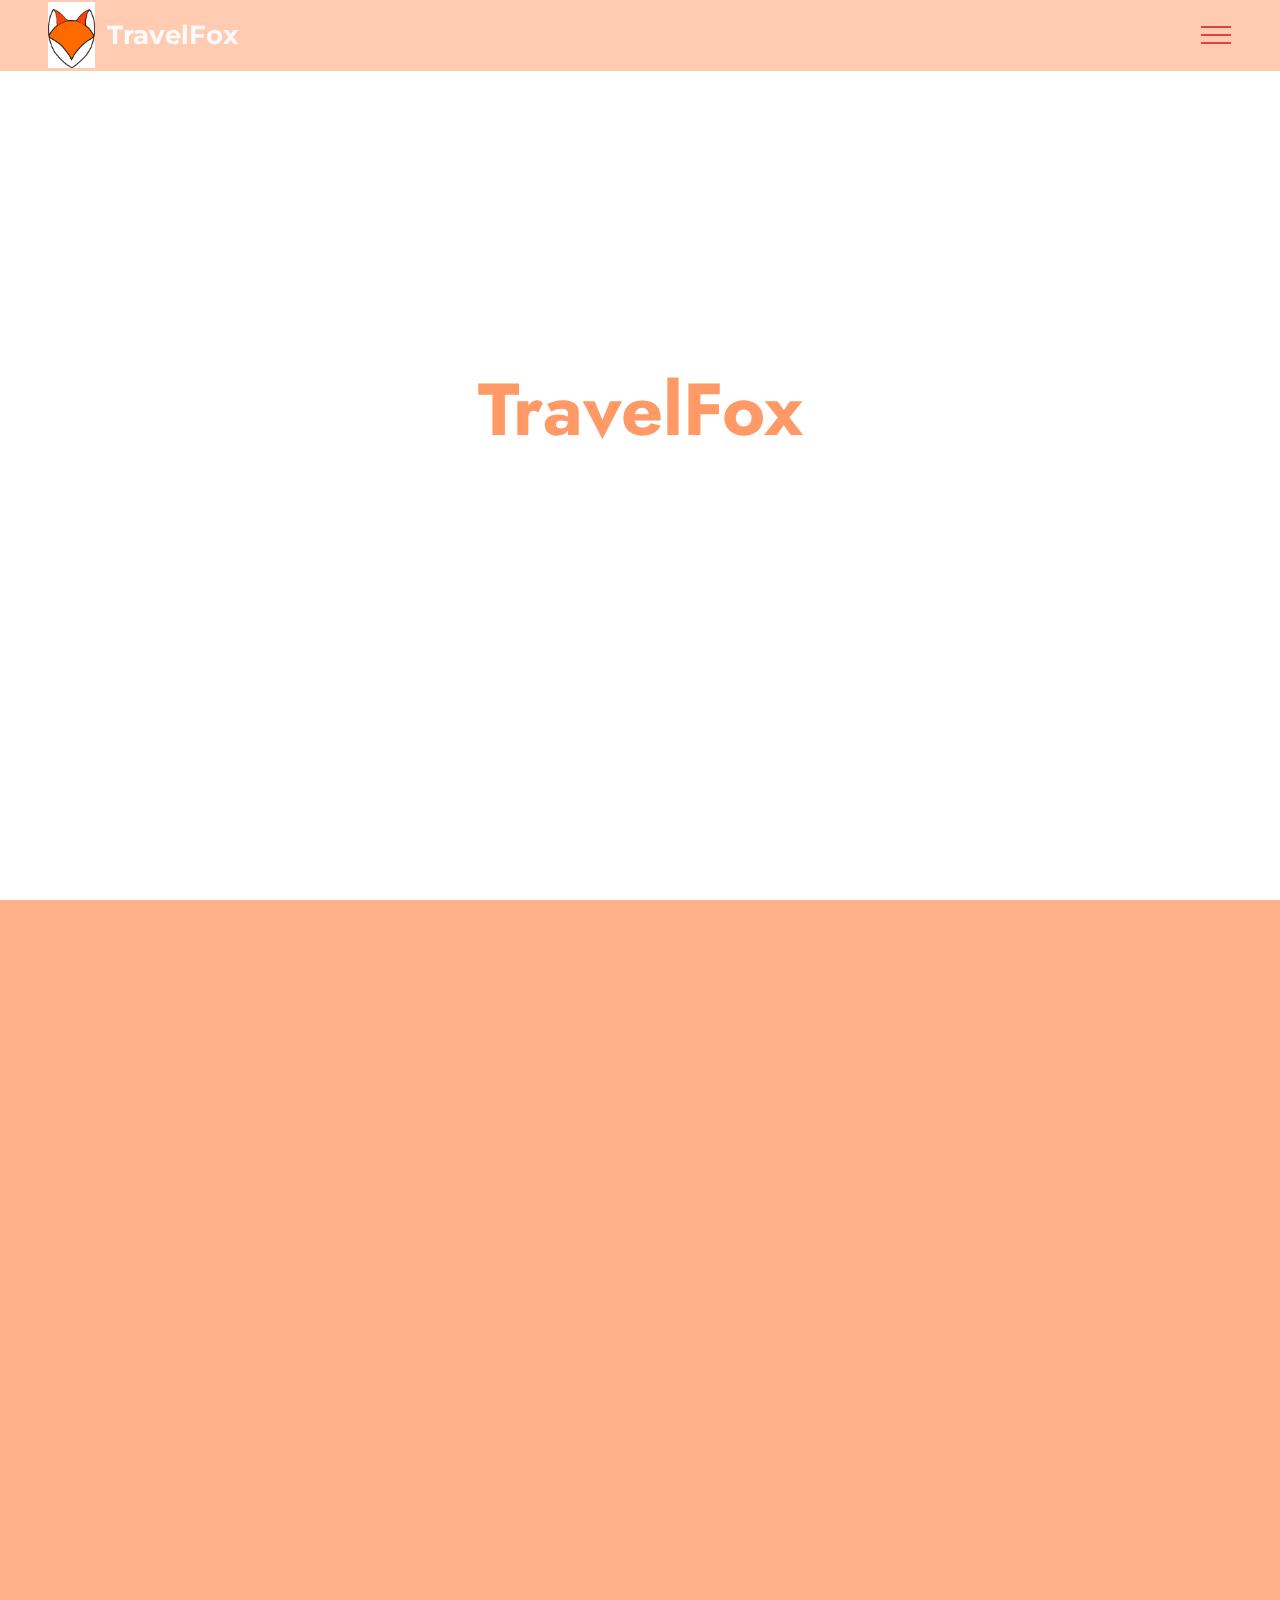
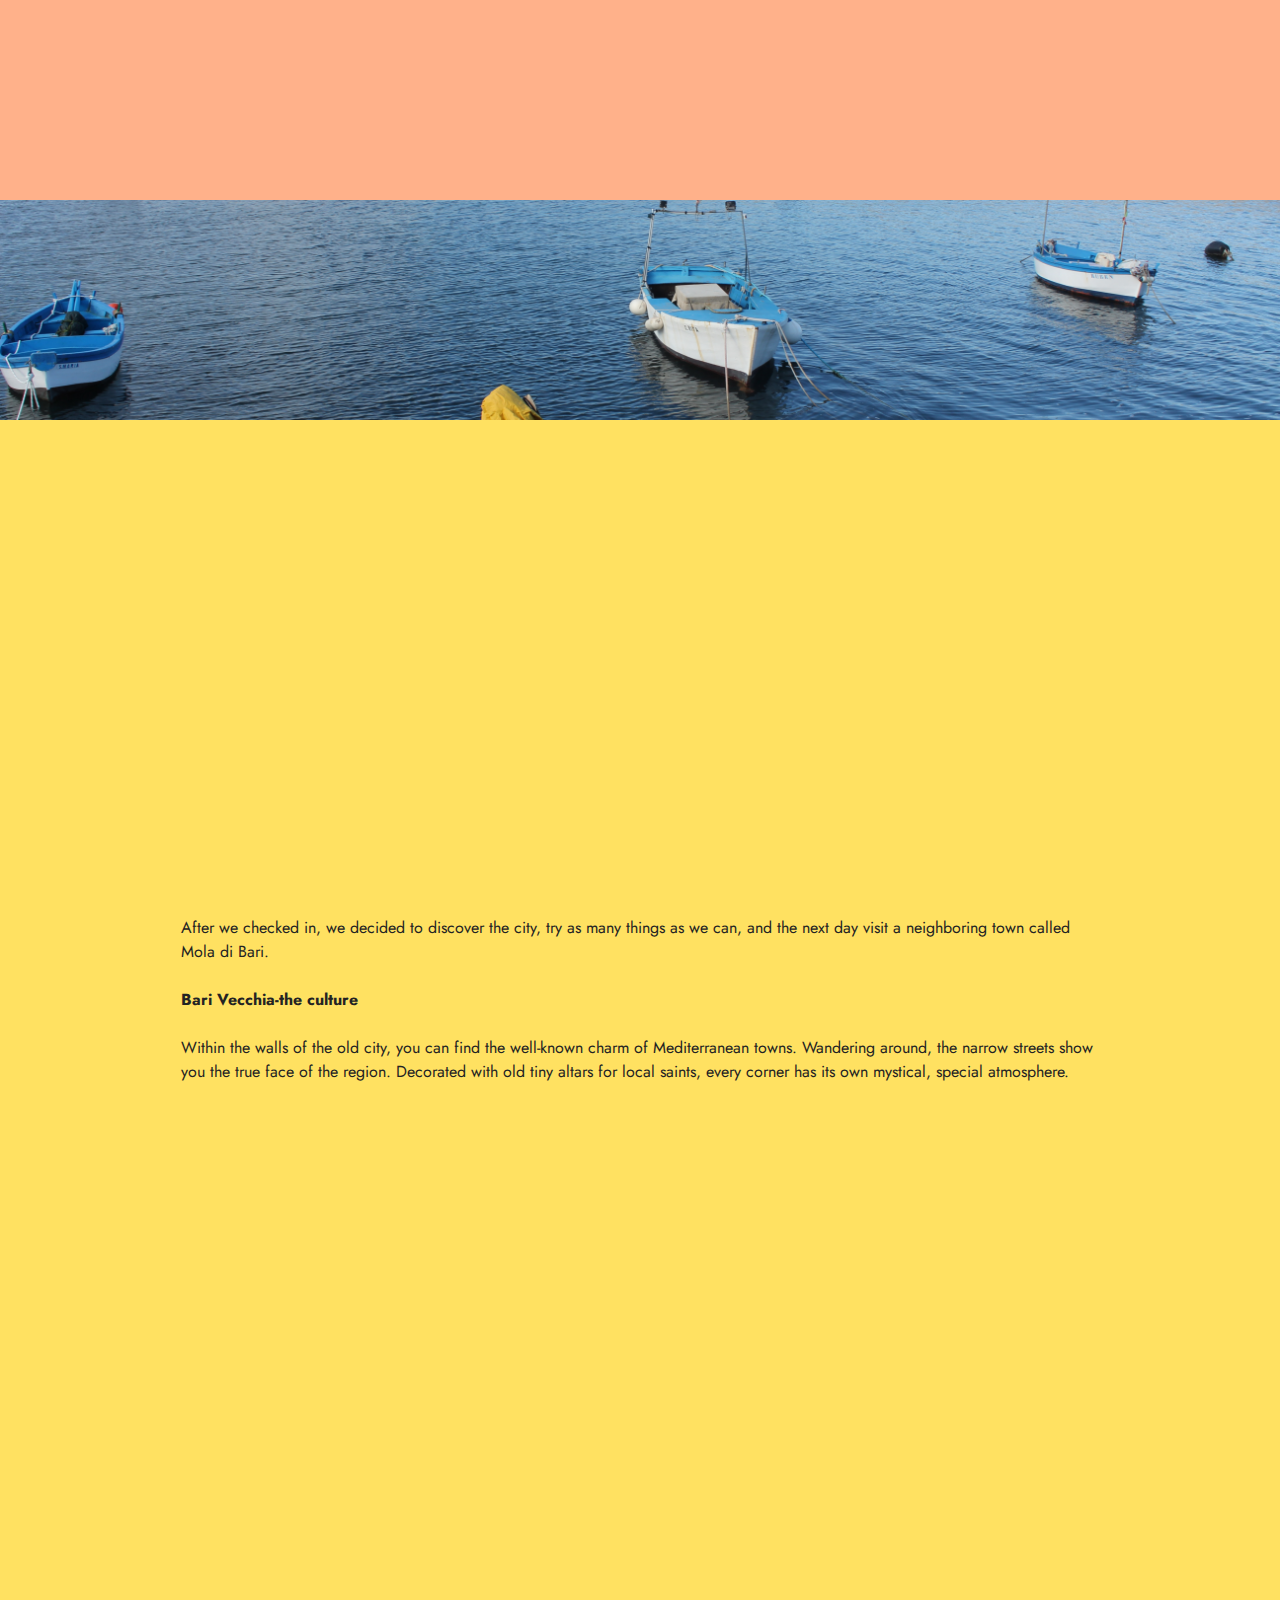
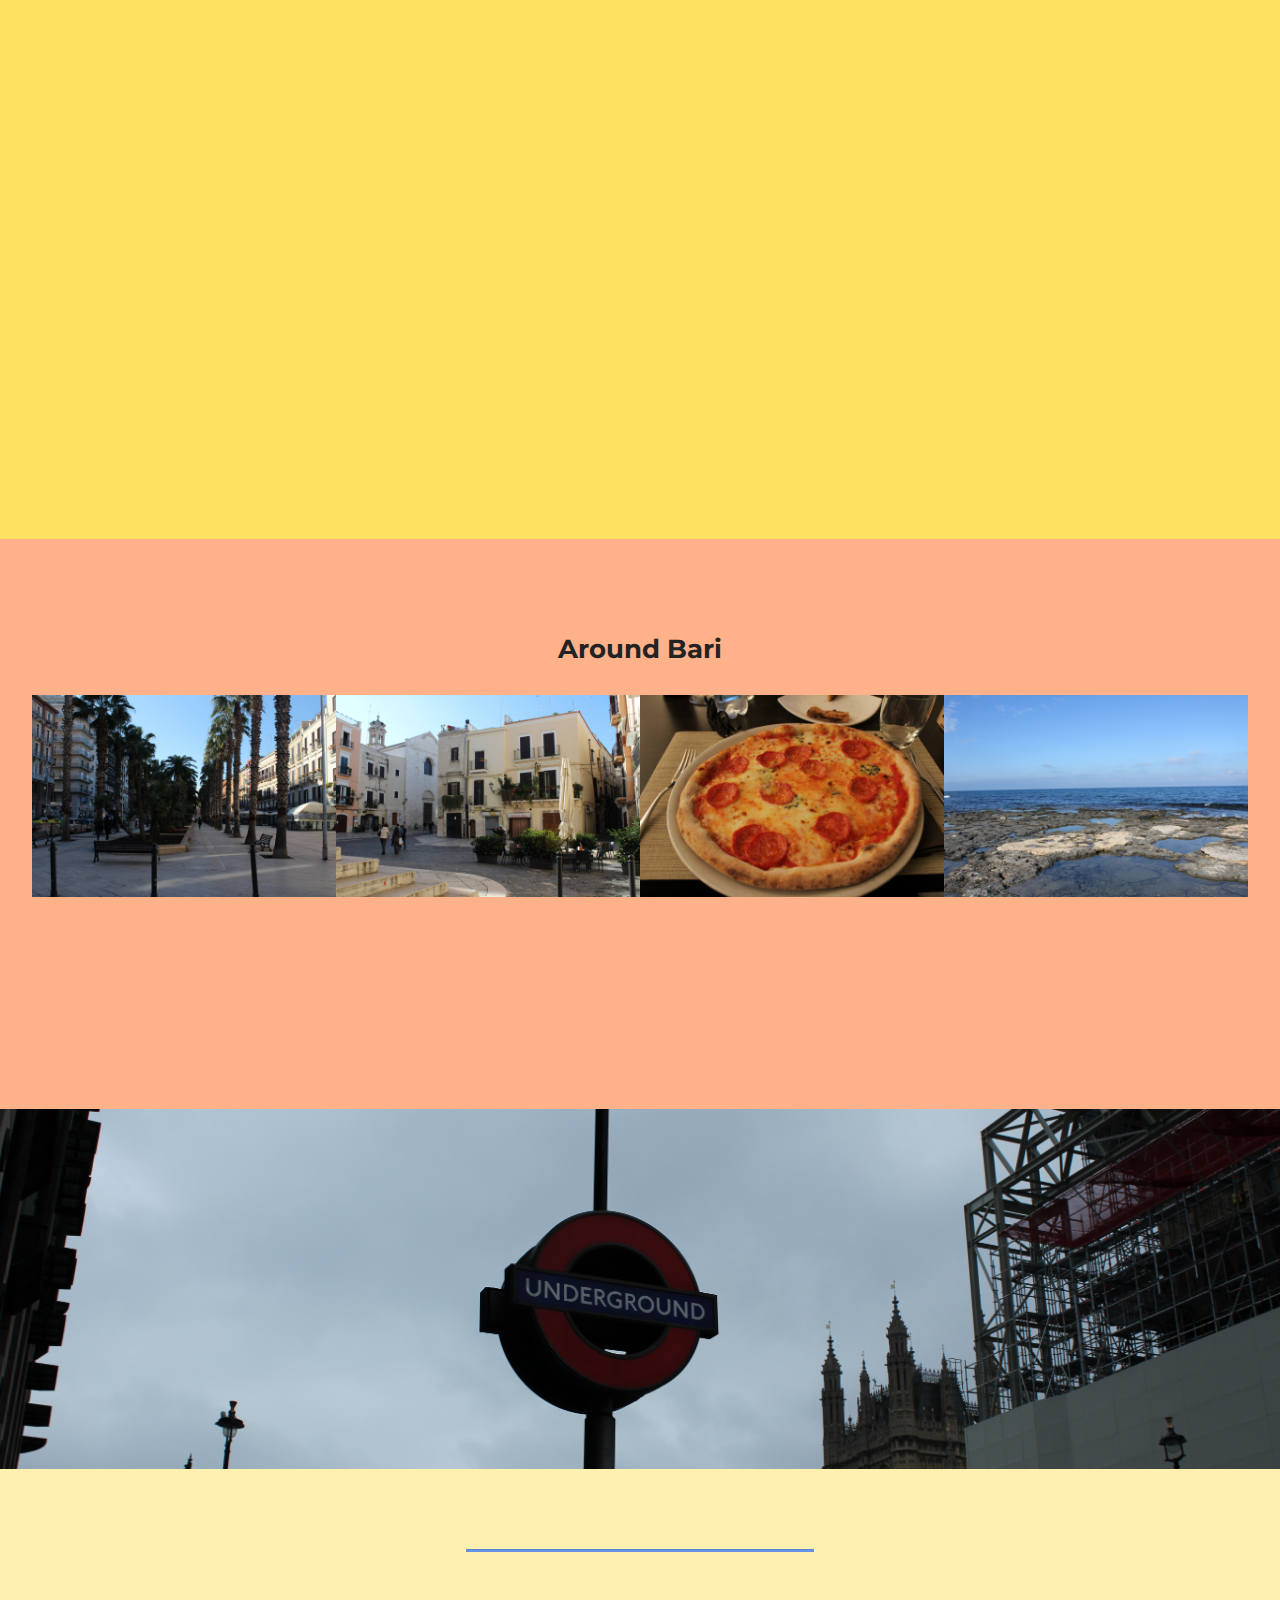
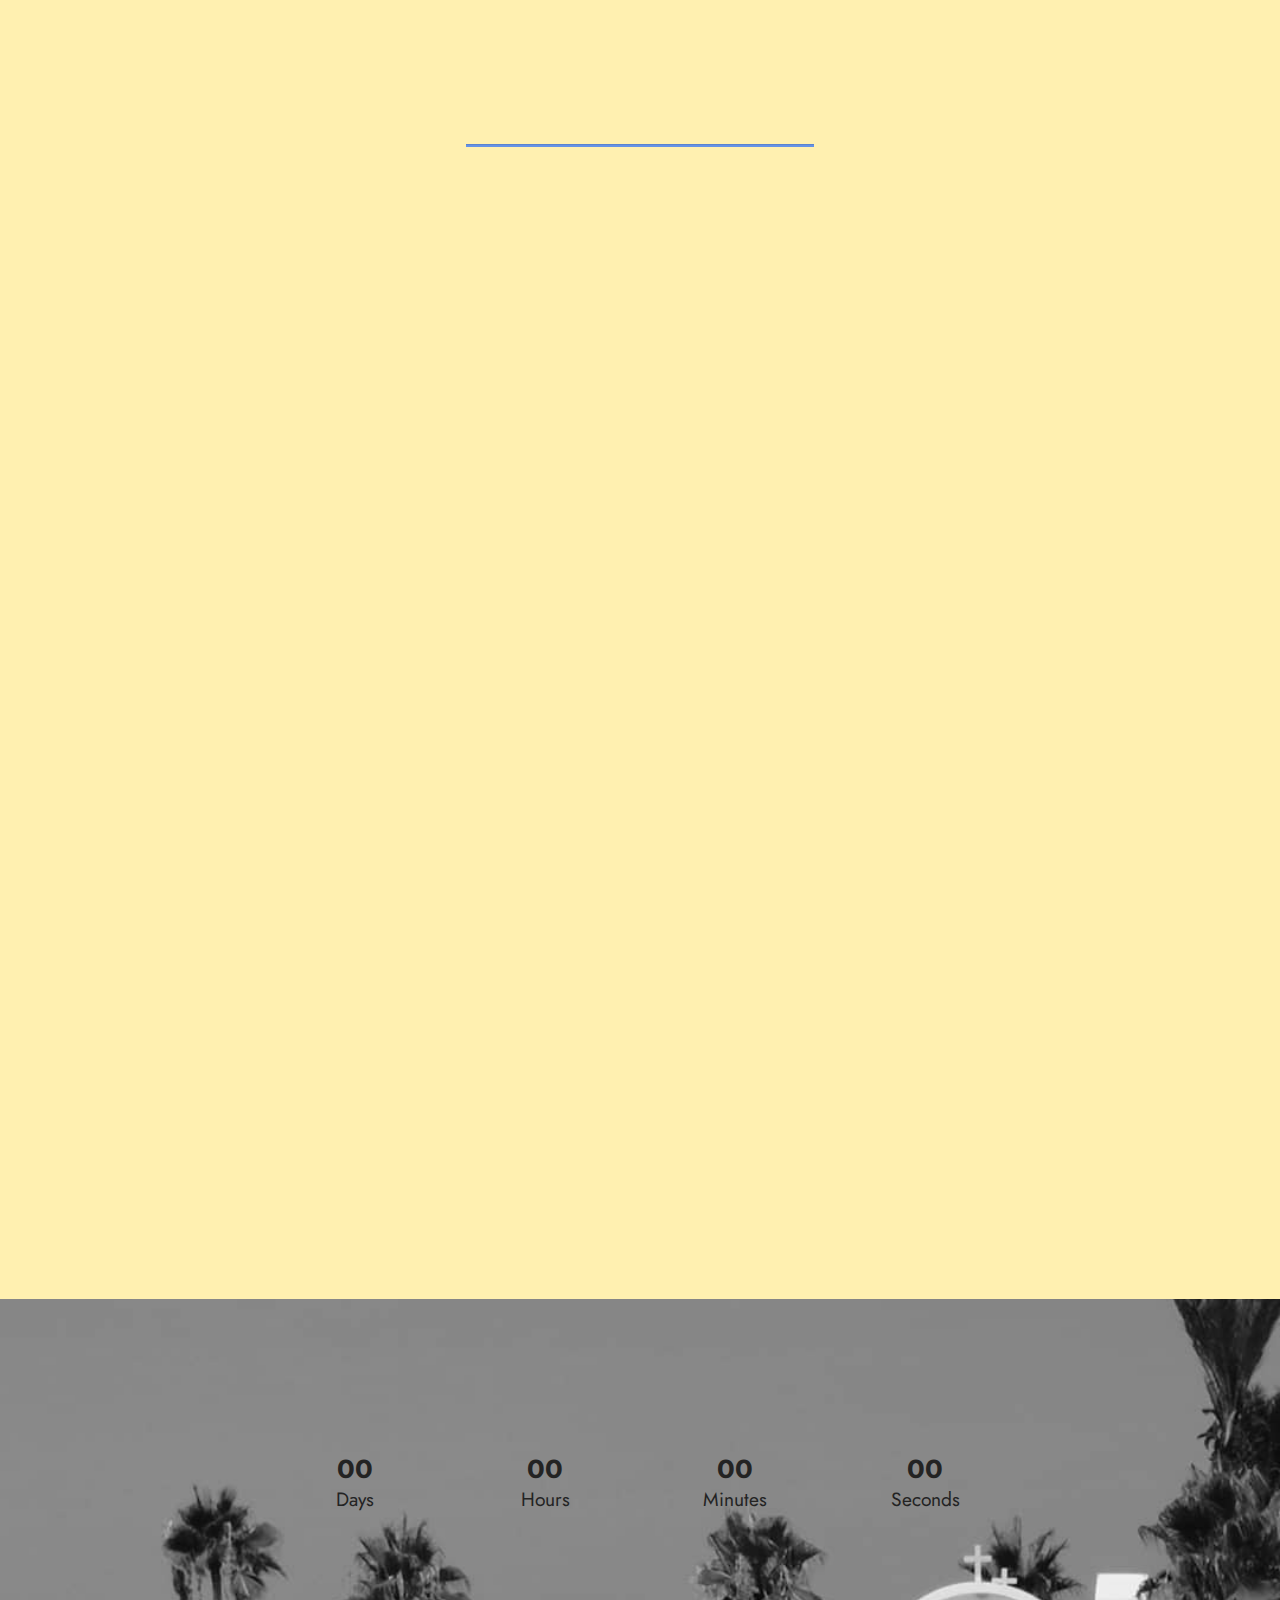
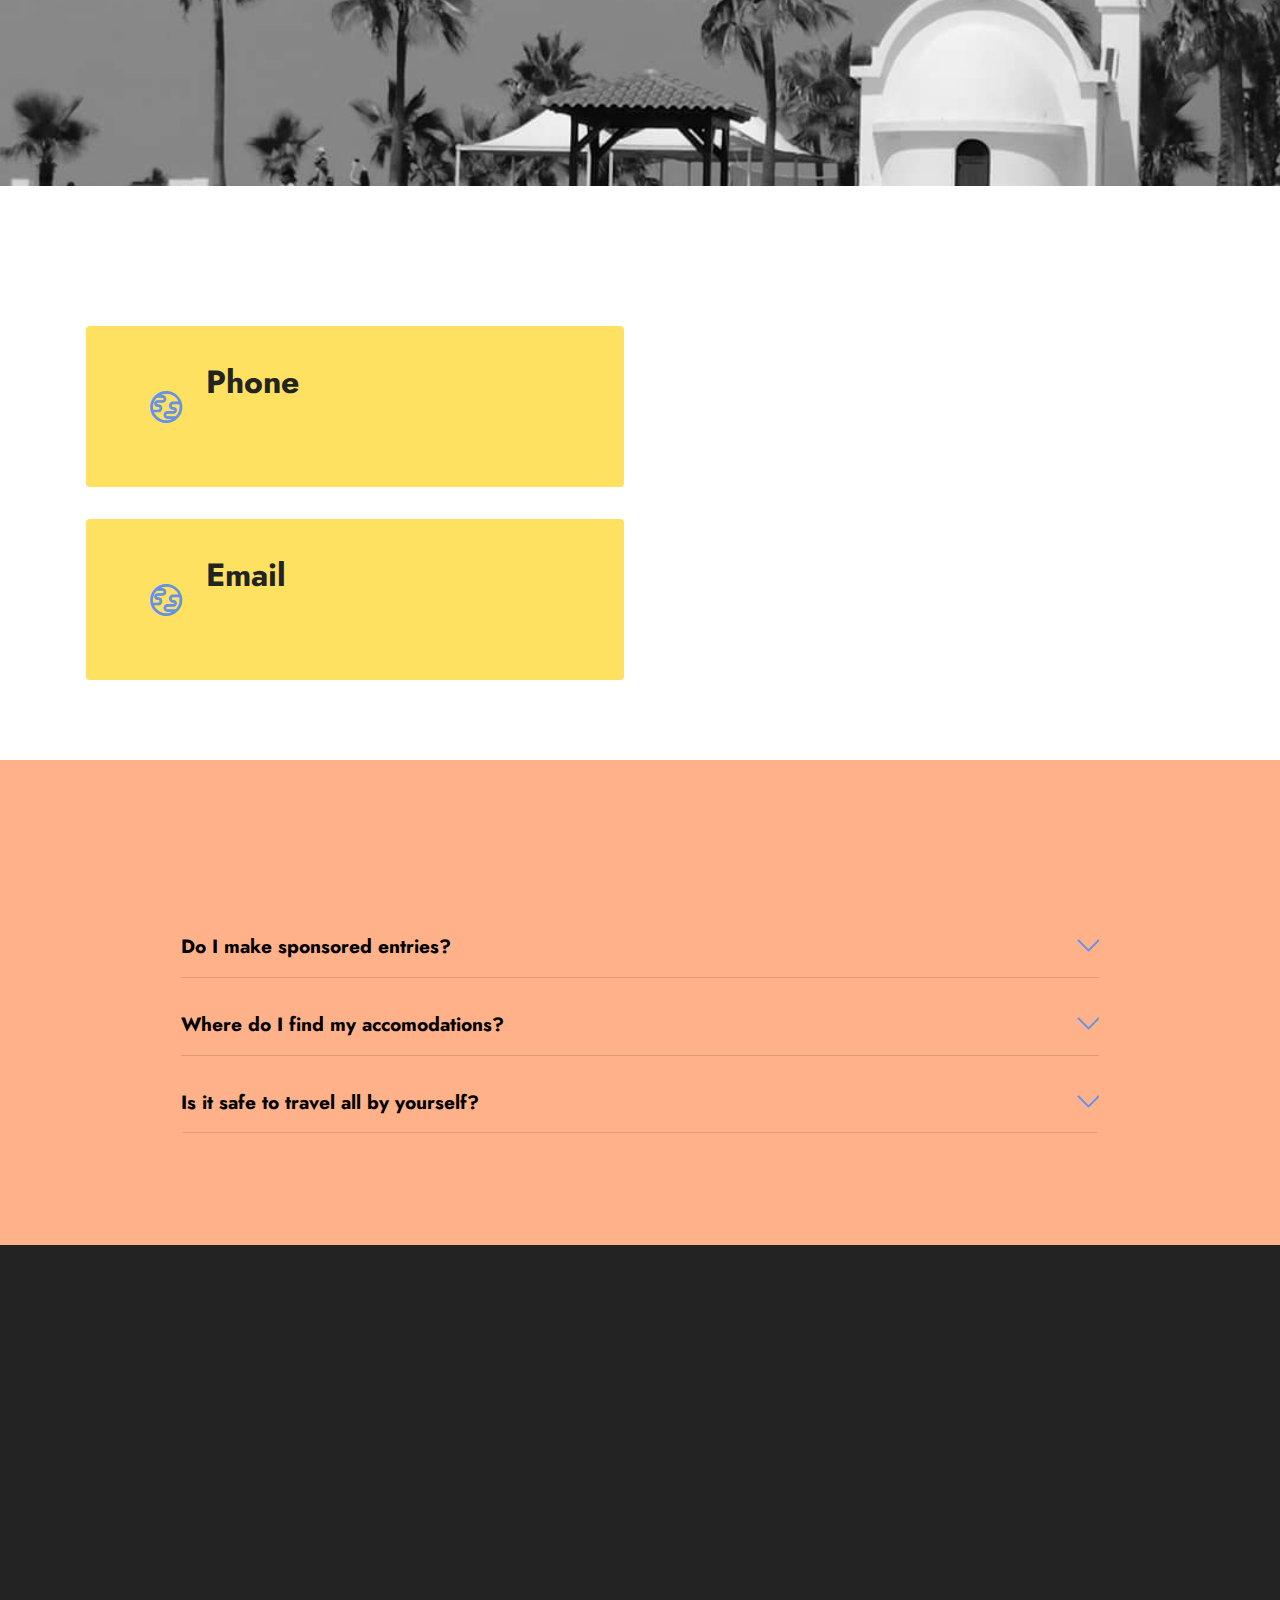
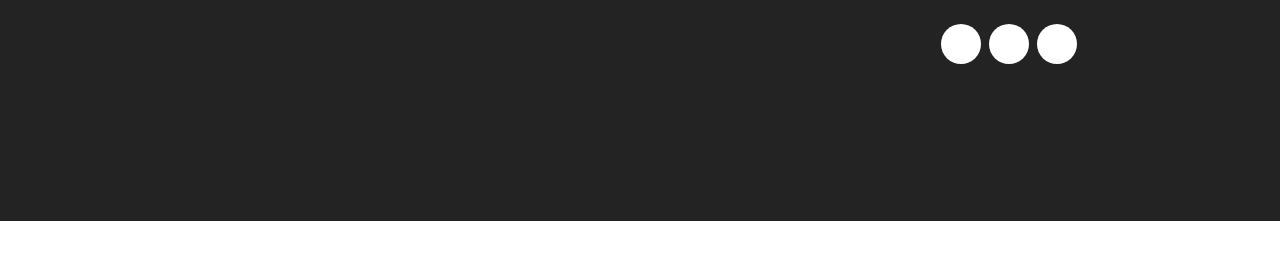
==== index.html @ 271e67a2 "Add files via upload" ====
<!DOCTYPE html>
<html  >
<head>
  <!-- Site made with Mobirise Website Builder v5.2.0, https://mobirise.com -->
  <meta charset="UTF-8">
  <meta http-equiv="X-UA-Compatible" content="IE=edge">
  <meta name="generator" content="Mobirise v5.2.0, mobirise.com">
  <meta name="viewport" content="width=device-width, initial-scale=1, minimum-scale=1">
  <link rel="shortcut icon" href="assets/images/logovegsotalan.jpg" type="image/x-icon">
  <meta name="description" content="">
  
  
  <title>Home</title>
  <link rel="stylesheet" href="assets/web/assets/mobirise-icons2/mobirise2.css">
  <link rel="stylesheet" href="assets/web/assets/mobirise-icons/mobirise-icons.css">
  <link rel="stylesheet" href="assets/tether/tether.min.css">
  <link rel="stylesheet" href="assets/bootstrap/css/bootstrap.min.css">
  <link rel="stylesheet" href="assets/bootstrap/css/bootstrap-grid.min.css">
  <link rel="stylesheet" href="assets/bootstrap/css/bootstrap-reboot.min.css">
  <link rel="stylesheet" href="assets/dropdown/css/style.css">
  <link rel="stylesheet" href="assets/animatecss/animate.css">
  <link rel="stylesheet" href="assets/socicon/css/styles.css">
  <link rel="stylesheet" href="assets/theme/css/style.css">
  <link rel="preload" as="style" href="assets/mobirise/css/mbr-additional.css"><link rel="stylesheet" href="assets/mobirise/css/mbr-additional.css" type="text/css">
  
  
  
  
</head>
<body>
  
  <section class="menu menu3 cid-sj9vNviMpv" once="menu" id="menu3-0">
    
    <nav class="navbar navbar-dropdown navbar-fixed-top collapsed">
        <div class="container-fluid">
            <div class="navbar-brand">
                <span class="navbar-logo">
                    <a href="http://travelfox.com" target="_blank">
                        <img src="assets/images/logovegsotalan.jpg" alt="Mobirise" style="height: 4.1rem;">
                    </a>
                </span>
                <span class="navbar-caption-wrap"><a class="navbar-caption text-white display-2" href="https://mobiri.se">TravelFox</a></span>
            </div>
            <button class="navbar-toggler" type="button" data-toggle="collapse" data-target="#navbarSupportedContent" aria-controls="navbarNavAltMarkup" aria-expanded="false" aria-label="Toggle navigation">
                <div class="hamburger">
                    <span></span>
                    <span></span>
                    <span></span>
                    <span></span>
                </div>
            </button>
            <div class="collapse navbar-collapse" id="navbarSupportedContent">
                <ul class="navbar-nav nav-dropdown nav-right" data-app-modern-menu="true"><li class="nav-item"><a class="nav-link link text-secondary text-primary display-4" href="index.html#header14-1" aria-expanded="false"><span class="mobi-mbri mobi-mbri-paper-plane mbr-iconfont mbr-iconfont-btn"></span>
                            About me</a></li><li class="nav-item"><a class="nav-link link text-secondary text-primary display-4" href="index.html#content4-7">Italy<br></a></li><li class="nav-item"><a class="nav-link link text-secondary text-primary display-4" href="index.html#content4-a">London, UK<br></a></li><li class="nav-item"><a class="nav-link link text-secondary text-primary display-4" href="index.html#countdown1-e">Ciprus<br></a></li><li class="nav-item"><a class="nav-link link text-secondary text-primary display-4" href="index.html#content16-f">FAQ<br><br><br></a></li></ul>
                <div class="icons-menu">
                    <a class="iconfont-wrapper" href="https://www.facebook.com/anita.miklos.12" target="_blank">
                        <span class="p-2 mbr-iconfont socicon-facebook socicon"></span>
                    </a>
                    <a class="iconfont-wrapper" href="https://mobiri.se" target="_blank">
                        <span class="p-2 mbr-iconfont socicon-twitter socicon"></span>
                    </a>
                    <a class="iconfont-wrapper" href="https://www.instagram.com/im.an_alien/" target="_blank">
                        <span class="p-2 mbr-iconfont socicon-instagram socicon"></span>
                    </a>
                    
                </div>
                
            </div>
        </div>
    </nav>
</section>

<section class="header17 cid-sjeQivd0eI mbr-fullscreen" data-bg-video="https://youtu.be/HsKzA7y88L4" id="header17-h">

    

    

    <div class="align-center container">
        <div class="row justify-content-md-center">
            <div class="col-md-10">
                <h1 class="mbr-section-title mb-3 mbr-fonts-style display-1">
                    <strong>TravelFox</strong></h1>
                <p class="mbr-text mb-3 mbr-fonts-style display-5">
                    Wanderig around the World</p>
                
                
            </div>
        </div>
    </div>
    
</section>

<section class="header14 cid-sj9yCO7Y1y mbr-fullscreen" id="header14-1">

    

    

    <div class="container">
        <div class="row justify-content-center align-items-center">
            <div class="col-12 col-md-5 image-wrapper">
                <img src="assets/images/img-6357.jpg" alt="Mobirise">
            </div>
            <div class="col-12 col-md">
                <div class="text-wrapper">
                    <h1 class="mbr-section-title mbr-fonts-style mb-3 display-2"><strong>Who is the TravelFox?</strong></h1>
                    <p class="mbr-text mbr-fonts-style display-7">Hi there!<br> Welcome to my personal travel blog!<br>My name is Anita and travelling has been my passion since I can remember.<br>First it was small trips around my hometown, Miercurea Ciuc, Romania, but I fell in love with getting to new and unknown places, so nowadays I get on adventures whenever I can.</p>
                    
                </div>
            </div>
        </div>
    </div>
</section>

<section class="content4 cid-sj9MiWtGnT" id="content4-7">
    
    
    <div class="container-fluid">
        <div class="row justify-content-center">
            <div class="title col-md-12 col-lg-10">
                <h3 class="mbr-section-title mbr-fonts-style align-center mb-4 display-2"><strong><a href="index.html#content5-5" class="text-white text-primary">My journey in Bari, Puglia</a></strong></h3>
                
                
            </div>
        </div>
    </div>
</section>

<section class="content5 cid-sj9IqeOXfU" id="content5-5">
    
    <div class="container">
        <div class="row justify-content-center">
            <div class="col-md-12 col-lg-10">
                
                
                <p class="mbr-text mbr-fonts-style display-7"></p><p><strong>It’s been almost two years now since I had the chance to visit Italy, more exactly the region most known as the “tacco” (heel) of Italy’s boot. It all started as a short city break but in the end, it was so much more: me falling in love with this amazing country and its people, culture, gastronomy.
<br>Follow me on my journey, I’m quite sure you’ll want to visit Puglia too as soon as possible!<br><br>&nbsp;</strong>&nbsp; &nbsp;<em>Let’s travel to Puglia! Wait, where is it?</em></p><br><p>Since I’ve never been to Italy before, I didn’t really know what to expect. I knew that the region is famous for its ancient history, culture and great cuisine, and that the capital, Bari is the third biggest economic center in Italy but its closeness to the seaside was the thing that really convinced me: I need to discover this place.</p><br><p><strong>Affordable AND approachable
</strong><br>
<br> As a student I had limited resources for both the travel part and accommodation. We planned our trip in October and ended up traveling in the end of November and we couldn’t have been luckier. The typical tourist season was off although the weather was still nice (back home it was basically winter, in Bari was around 20 degrees all day) and the prices were half of the usual. It wasn’t crowded and I loved that we could just walk around the city and cute little towns looking at the wonderful sights unbothered by scam artists and beggars.
<br>
<br>We took off in Cluj and an hour later landed right next to Bari. It’s no surprise that the plane tickets were super cheap and fortunately we found a cozy Airbnb apartment right in the heart of the Old Town of Puglia’s capital.<em><br></em></p>After we checked in, we decided to discover the city, try as many things as we can, and the next day visit a neighboring town called Mola di Bari.
<br>
<br><strong>Bari Vecchia-the culture
<br></strong>
<br>Within the walls of the old city, you can find the well-known charm of Mediterranean towns. Wandering around, the narrow streets show you the true face of the region. Decorated with old tiny altars for local saints, every corner has its own mystical, special atmosphere.<br><p><span style="font-size: 1.2rem;">As you walk past these icons, locals light their candles, live their lives, laugh, talk ( paired with those famous gestures), dry their clothes, buy their groceries in such a manner, that it made me feel like I could just move here and live my whole life in Puglia.&nbsp;</span><br></p>
<br><p>The tiny bakeries make the most delicious bread with olive oil, tomato and oregano, the local Salumerias provide fresh fruits and vegetables every day right next to the best cheese I’ve ever tried in my life.&nbsp;<span style="font-size: 1.2rem;">Locals are exceptionally friendly and proud of their region, they can spend the entire day just by telling stories about ancient times, war stories, wine and food.</span></p><br><p><strong>The Food</strong></p><br><p>Again, it’s no surprise that Italian food is amazing. And I believe that we can agree, Italian food is best when made by Italians. Bari has this impeccable nature that it lies next to the Adriatic Sea, so it doesn’t just look fantastic, it offers outstanding seafood too. These two combined: crazy delicious meals with a view!</p><br><p><em>Riposo and nightlife in Bari
</em><br>
<br>Like most South European nations, Italians love taking naps. Life stops for a bit; they take a break after 2 o’clock. So be prepared, if you want to eat, grab a coffee or even shop in smaller groceries between 2-6 pm, you need to be either really lucky or really attentive, otherwise you’ll face only closed doors.
<br>
<br>After the sun sets, people of Bari come alive. The other part of the city is completely different than the Old Town with the huge wall around.
<br>Fancy restaurants, hip nightclubs and pubs open up, with their delicious local wines and craft beers. As expected, non-tourist people prefer these places, they meet and eat in this modern district of the city.
<br>
<br>We tried some pizza of course, and I found my favorite red wine: the Puglia special Negroamaro.</p><br><p><strong>Summary for all of you interested- Do’s and don’ts in Bari
<br></strong>
<br>As you can see, I can’t really speak objectively about one of the best trips I’ve ever had in my life. But here’s a few advice if you’re interested in discovering the region:
<br>
<br><em>Do’s
</em><br>
<br>if you have time and possibility, try and learn a few words/sentences in Italian, locals will really appreciate it;
<br>do shop local groceries, not only because it tastes better, but if you’re lucky you can get to know the actual farmer/baker who provided the delicious products
<br>travel by train/bus; it’s convenient and quite cheap or rent a bike. It’s fun!
</p><br><p><br><em>Don’ts</em>
<br>
<br>don’t go out for pizza before 7 pm- everything’s gonna be closed
<br>don’t waste your time browsing travel guides (hehe), instead try and explore the city by yourself
<br>don’t take airport taxi, they may scam you<strong><br></strong><span style="font-size: 1.2rem;"><br></span></p><br><p><span style="font-size: 1.2rem;">Check out my gallery about Bari, Puglia!</span></p><p></p>
            </div>
        </div>
    </div>
</section>

<section class="gallery6 mbr-gallery cid-sj9Pjp1rch" id="gallery6-8">
    

    

    <div class="container-fluid">
        <div class="mbr-section-head">
            <h3 class="mbr-section-title mbr-fonts-style align-center m-0 display-2"><strong>Around Bari</strong><strong><br></strong></h3>
            
        </div>
        <div class="row mbr-gallery mt-4">
            <div class="col-12 col-md-6 col-lg-3 item gallery-image">
                <div class="item-wrapper" data-toggle="modal" data-target="#sjfbaHCu9k-modal">
                    <img class="w-100" src="assets/images/img-6319.jpg" alt="" data-slide-to="0" data-target="#lb-sjfbaHCu9k">
                    <div class="icon-wrapper">
                        <span class="mobi-mbri mobi-mbri-search mbr-iconfont mbr-iconfont-btn"></span>
                    </div>
                </div>
                
            </div>
            <div class="col-12 col-md-6 col-lg-3 item gallery-image">
                <div class="item-wrapper" data-toggle="modal" data-target="#sjfbaHCu9k-modal">
                    <img class="w-100" src="assets/images/img-6292.jpg" alt="" data-slide-to="1" data-target="#lb-sjfbaHCu9k">
                    <div class="icon-wrapper">
                        <span class="mobi-mbri mobi-mbri-search mbr-iconfont mbr-iconfont-btn"></span>
                    </div>
                </div>
                
            </div>
            <div class="col-12 col-md-6 col-lg-3 item gallery-image">
                <div class="item-wrapper" data-toggle="modal" data-target="#sjfbaHCu9k-modal">
                    <img class="w-100" src="assets/images/img-6328.jpg" alt="" data-slide-to="2" data-target="#lb-sjfbaHCu9k">
                    <div class="icon-wrapper">
                        <span class="mobi-mbri mobi-mbri-search mbr-iconfont mbr-iconfont-btn"></span>
                    </div>
                </div>
                
            </div>
            <div class="col-12 col-md-6 col-lg-3 item gallery-image">
                <div class="item-wrapper" data-toggle="modal" data-target="#sjfbaHCu9k-modal">
                    <img class="w-100" src="assets/images/img-6376.jpg" alt="" data-slide-to="3" data-target="#lb-sjfbaHCu9k">
                    <div class="icon-wrapper">
                        <span class="mobi-mbri mobi-mbri-search mbr-iconfont mbr-iconfont-btn"></span>
                    </div>
                </div>
                
            </div>
        </div>

        <div class="modal mbr-slider" tabindex="-1" role="dialog" aria-hidden="true" id="sjfbaHCu9k-modal">
            <div class="modal-dialog" role="document">
                <div class="modal-content">
                    <div class="modal-body">
                        <div class="carousel slide" id="lb-sjfbaHCu9k" data-interval="5000">
                            <div class="carousel-inner">
                                <div class="carousel-item active">
                                    <img class="d-block w-100" src="assets/images/img-6319.jpg" alt="">
                                </div>
                                <div class="carousel-item">
                                    <img class="d-block w-100" src="assets/images/img-6292.jpg" alt="">
                                </div>
                                <div class="carousel-item">
                                    <img class="d-block w-100" src="assets/images/img-6328.jpg" alt="">
                                </div>
                                <div class="carousel-item">
                                    <img class="d-block w-100" src="assets/images/img-6376.jpg" alt="">
                                </div>
                            </div>
                            <ol class="carousel-indicators">
                                <li data-slide-to="0" class="active" data-target="#lb-sjfbaHCu9k"></li>
                                <li data-slide-to="1" data-target="#lb-sjfbaHCu9k"></li>
                                <li data-slide-to="2" data-target="#lb-sjfbaHCu9k"></li>
                                <li data-slide-to="3" data-target="#lb-sjfbaHCu9k"></li>
                            </ol>
                            <a role="button" href="" class="close" data-dismiss="modal" aria-label="Close">
                            </a>
                            <a class="carousel-control-prev carousel-control" role="button" data-slide="prev" href="#lb-sjfbaHCu9k">
                                <span class="mobi-mbri mobi-mbri-arrow-prev" aria-hidden="true"></span>
                                <span class="sr-only">Previous</span>
                            </a>
                            <a class="carousel-control-next carousel-control" role="button" data-slide="next" href="#lb-sjfbaHCu9k">
                                <span class="mobi-mbri mobi-mbri-arrow-next" aria-hidden="true"></span>
                                <span class="sr-only">Next</span>
                            </a>
                        </div>
                    </div>
                </div>
            </div>
        </div>
    </div>
</section>

<section class="share3 cid-sjeVy0C3yy" id="share3-i">
    
     
    
    

    <div class="container">
        <div class="media-container-row">
            <div class="col-12">
                <h3 class="mbr-section-title align-center mb-3 mbr-fonts-style display-2">
                    <strong>Follow me on:</strong></h3>
                <div class="social-list align-center">
                   
                    <a class="iconfont-wrapper bg-facebook m-2 " target="_blank" href="https://www.facebook.com/anita.miklos.12">
                            <span class="socicon-facebook socicon"></span>
                        </a>
                        
                        <a class="iconfont-wrapper bg-instagram m-2" href="https://www.instagram.com/im.an_alien/" target="_blank">
                            <span class="socicon-instagram socicon"></span>
                        </a>
                        
                        
                        
                        
                        
                        
                        <a class="iconfont-wrapper bg-youtube m-2" href="https://www.youtube.com/channel/UCyMtGej6PctTMlQZZTzNnMA?view_as=subscriber" target="_blank">
                            <span class="socicon-youtube socicon"></span>
                        </a>
                        
                </div>
            </div>
        </div>
    </div>
</section>

<section class="content4 cid-sj9Rm9z1xU" id="content4-a">
    
    
    <div class="container">
        <div class="row justify-content-center">
            <div class="title col-md-12 col-lg-10">
                <h3 class="mbr-section-title mbr-fonts-style align-center mb-4 display-2">
                    <strong><br></strong><br><br><br><br><strong>Quick trip to London</strong></h3>
                
                
            </div>
        </div>
    </div>
</section>

<section class="content6 cid-sj9SQ9VhrX" id="content6-c">
    
    <div class="container">
        <div class="row justify-content-center">
            <div class="col-md-12 col-lg-4">
                <hr class="line">
                <p class="mbr-text align-center mbr-fonts-style my-4 display-5">
                    <em>Check out my photos about my last trip to the capital of the UK</em></p>
                <hr class="line">
            </div>
        </div>
    </div>
</section>

<section class="slider2 cid-sj9TXqxtSZ" id="slider2-d">
    

    
    <div class="container">
        <div class="row justify-content-center">
            <div class="col-12 col-md-10">
                <div class="carousel slide" id="sjfbaLrDjT" data-interval="5000">
                    
                    <ol class="carousel-indicators">
                        <li data-slide-to="0" class="active" data-target="#sjfbaLrDjT"></li>
                        <li data-slide-to="1" data-target="#sjfbaLrDjT"></li>
                        <li data-slide-to="2" data-target="#sjfbaLrDjT"></li><li data-slide-to="3" data-target="#sjfbaLrDjT"></li>
                    </ol>
                    <div class="carousel-inner">
                        <div class="carousel-item slider-image item active">
                            <div class="item-wrapper">
                                <img class="d-block w-100" src="assets/images/img-3572.jpg">
                                <div class="carousel-caption d-none d-md-block">
                                    <h5 class="mbr-section-subtitle mbr-fonts-style display-5"><strong>Big Ben</strong><br><strong><br></strong></h5>
                                    
                                </div>
                            </div>
                        </div>
                        <div class="carousel-item slider-image item">
                            <div class="item-wrapper">
                                <img class="d-block w-100" src="assets/images/img-3569.jpg">
                                <div class="carousel-caption d-none d-md-block">
                                    <h5 class="mbr-section-subtitle mbr-fonts-style display-5">
                                        <strong>Oxford Street</strong><br><strong><br></strong></h5>
                                    
                                </div>
                            </div>
                        </div>
                        <div class="carousel-item slider-image item">
                            <div class="item-wrapper">
                                <img class="d-block w-100" src="assets/images/img-3690.jpg">
                                <div class="carousel-caption d-none d-md-block">
                                    <h5 class="mbr-section-subtitle mbr-fonts-style display-5"><strong>English Pubs</strong></h5>
                                    
                                </div>
                            </div>
                        </div><div class="carousel-item slider-image item">
                            <div class="item-wrapper">
                                <img class="d-block w-100" src="assets/images/img-3777.jpg">
                                <div class="carousel-caption d-none d-md-block">
                                    <h5 class="mbr-section-subtitle mbr-fonts-style display-5">
                                        <strong>Tower Bridge</strong></h5>
                                    
                                </div>
                            </div>
                        </div>
                    </div>
                    <a class="carousel-control carousel-control-prev" role="button" data-slide="prev" href="#sjfbaLrDjT">
                        <span class="mobi-mbri mobi-mbri-arrow-prev" aria-hidden="true"></span>
                        <span class="sr-only">Previous</span>
                    </a>
                    <a class="carousel-control carousel-control-next" role="button" data-slide="next" href="#sjfbaLrDjT">
                        <span class="mobi-mbri mobi-mbri-arrow-next" aria-hidden="true"></span>
                        <span class="sr-only">Next</span>
                    </a>
                </div>
            </div>
        </div>
    </div>
</section>

<section class="testimonials1 cid-sjeYExqDbb" id="testimonials1-j">
    

    
    <div class="container">
        
        <div class="row align-items-center">
            <div class="col-12 col-md-4">
                <div class="image-wrapper">
                    <img src="assets/images/img-7500.jpeg" alt="Mobirise">
                </div>
            </div>
            <div class="col-12 col-md">
                <div class="text-wrapper">
                    <p class="mbr-text mbr-fonts-style mb-4 display-7">Just by looking at your pictures, I want to get my bag and buy a plane ticket for a citybreak. I hope you'll check Warsaw too as soon as possible.</p>
                    <p class="name mbr-fonts-style mb-1 display-4">
                        <strong>Simona Cristea</strong></p>
                    
                </div>
            </div>
        </div>
    </div>
</section>

<section class="countdown1 cid-sj9Whgstxd" id="countdown1-e">
    
    
    <div class="container">
        <div class="row justify-content-center">
            <div class="col-lg-8">
                <h3 class="mbr-section-title mb-5 align-center mbr-fonts-style display-2">
                    <strong>Next post about my trip to Ciprus will be available&nbsp;</strong></h3>
                
                <div class="countdown-cont align-center mb-5">
                    <div class="daysCountdown col-xs-3 col-sm-3 col-md-3" title="Days"></div>
                    <div class="hoursCountdown col-xs-3 col-sm-3 col-md-3" title="Hours"></div>
                    <div class="minutesCountdown col-xs-3 col-sm-3 col-md-3" title="Minutes"></div>
                    <div class="secondsCountdown col-xs-3 col-sm-3 col-md-3" title="Seconds"></div>
                    <div class="countdown" data-due-date="2021/01/21"></div>
                </div>
                <p class="mbr-text mb-5 align-center mbr-fonts-style display-7">
                    Subscribe to find out when we launch.
                </p>
            </div>
        </div>
        <div class="row">
            <div class="col-lg-4 mx-auto mbr-form" data-form-type="formoid">
                <form action="https://mobirise.eu/" method="POST" class="mbr-form form-with-styler" data-form-title="Form Name"><input type="hidden" name="email" data-form-email="true" value="4fPeG0kBlBX4PNZqrcEniGufE4p6+WHfUsA+XBWGraavG4YHzRjFQ3hXkYidr5QIdWIKALl6EA39lBqoxNc6jF0rn1QV8KvNvpHOlAKJKGZ5AzUxYF9DItsjJbyX9Qd3">
                    <div class="">
                        <div hidden="hidden" data-form-alert="" class="alert alert-success col-12">Thanks for filling out the form!</div>
                        <div hidden="hidden" data-form-alert-danger="" class="alert alert-danger col-12">Oops...! some problem!</div>
                    </div>
                    <div class="dragArea row">
                        <div class="col form-group" data-for="email">
                            <input type="text" name="email" placeholder="Email" data-form-field="email" class="form-control" required="required" value="" id="email-countdown1-e">
                        </div>
                        <div class="mbr-section-btn">
                            <button type="submit" class="btn btn-primary display-4">Subscribe</button>
                        </div>
                    </div>
                </form>
            </div>
        </div>
    </div>
</section>

<section class="contacts3 map1 cid-sj9Lx97Hy9" id="contacts3-6">

    
    
    <div class="container">
        <div class="mbr-section-head">
            <h3 class="mbr-section-title mbr-fonts-style align-center mb-0 display-2">
                <strong>You can contact me</strong></h3>
            
        </div>
        <div class="row justify-content-center mt-4">
            <div class="card col-12 col-md-6">
                <div class="card-wrapper">
                    <div class="image-wrapper">
                        <span class="mbr-iconfont mobi-mbri-globe mobi-mbri"></span>
                    </div>
                    <div class="text-wrapper">
                        <h6 class="card-title mbr-fonts-style mb-1 display-5">
                            <strong>Phone</strong>
                        </h6>
                        <p class="mbr-text mbr-fonts-style display-7">+40 748811437</p>
                    </div>
                </div>
                <div class="card-wrapper">
                    <div class="image-wrapper">
                        <span class="mbr-iconfont mobi-mbri-globe mobi-mbri"></span>
                    </div>
                    <div class="text-wrapper">
                        <h6 class="card-title mbr-fonts-style mb-1 display-5">
                            <strong>Email</strong>
                        </h6>
                        <p class="mbr-text mbr-fonts-style display-7">anitamiklos2@gmail.com</p>
                    </div>
                </div>
            </div>
            <div class="map-wrapper col-12 col-md-6">
                <div class="google-map"><iframe frameborder="0" style="border:0" src="https://www.google.com/maps/embed/v1/place?key=AIzaSyDk89J4FSunMF33ruMVWJaJht_Ro0kvoXs&amp;q=Cluj Napoca, Strada Traian Mosoiu" allowfullscreen=""></iframe></div>
            </div>
        </div>
    </div>
</section>

<section class="content16 cid-sj9XEkvvs5" id="content16-f">

    

    
    <div class="container">
        <div class="row justify-content-center">
            <div class="col-12 col-md-10">
                <div class="mbr-section-head align-center mb-4">
                    <h3 class="mbr-section-title mb-0 mbr-fonts-style display-2"><strong>&nbsp;FAQ about my trips</strong><strong><br></strong></h3>
                    
                </div>
                <div id="bootstrap-accordion_13" class="panel-group accordionStyles accordion" role="tablist" aria-multiselectable="true">
                    <div class="card mb-3">
                        <div class="card-header" role="tab" id="headingOne">
                            <a role="button" class="panel-title collapsed" data-toggle="collapse" data-core="" href="#collapse1_13" aria-expanded="false" aria-controls="collapse1">
                                <h6 class="panel-title-edit mbr-fonts-style mb-0 display-7"><strong>Do I make sponsored entries?</strong></h6>
                                <span class="sign mbr-iconfont mbri-arrow-down"></span>
                            </a>
                        </div>
                        <div id="collapse1_13" class="panel-collapse noScroll collapse" role="tabpanel" aria-labelledby="headingOne" data-parent="#bootstrap-accordion_13">
                            <div class="panel-body">
                                <p class="mbr-fonts-style panel-text display-4">I've never done it but I'd be more than interested in collaborations.</p>
                            </div>
                        </div>
                    </div>
                    <div class="card mb-3">
                        <div class="card-header" role="tab" id="headingOne">
                            <a role="button" class="panel-title collapsed" data-toggle="collapse" data-core="" href="#collapse2_13" aria-expanded="false" aria-controls="collapse2">
                                <h6 class="panel-title-edit mbr-fonts-style mb-0 display-7"><strong>Where do I find my accomodations?</strong></h6>
                                <span class="sign mbr-iconfont mbri-arrow-down"></span>
                            </a>
                        </div>
                        <div id="collapse2_13" class="panel-collapse noScroll collapse" role="tabpanel" aria-labelledby="headingOne" data-parent="#bootstrap-accordion_13">
                            <div class="panel-body">
                                <p class="mbr-fonts-style panel-text display-4">
                                    I use mostly couchsurfing sites and bnb options if possible instead of hotels.</p>
                            </div>
                        </div>
                    </div>
                    <div class="card mb-3">
                        <div class="card-header" role="tab" id="headingOne">
                            <a role="button" class="panel-title collapsed" data-toggle="collapse" data-core="" href="#collapse3_13" aria-expanded="false" aria-controls="collapse3">
                                <h6 class="panel-title-edit mbr-fonts-style mb-0 display-7"><strong>Is it safe to travel all by yourself?</strong></h6>
                                <span class="sign mbr-iconfont mbri-arrow-down"></span>
                            </a>
                        </div>
                        <div id="collapse3_13" class="panel-collapse noScroll collapse" role="tabpanel" aria-labelledby="headingOne" data-parent="#bootstrap-accordion_13">
                            <div class="panel-body">
                                <p class="mbr-fonts-style panel-text display-4">
                                    Yes, but usually I plan carefully my trips before I get going, so I don't face any surprises.</p>
                            </div>
                        </div>
                    </div>
                    
                    
                    
                </div>
            </div>
        </div>
    </div>
</section>

<section class="footer1 cid-sj9zxLUUg2" once="footers" id="footer1-2">

    
    
    <div class="container">
        <div class="row mbr-white">
            <div class="col-12 col-md-6 col-lg-3">
                <h5 class="mbr-section-subtitle mbr-fonts-style mb-2 display-7"></h5>
                <ul class="list mbr-fonts-style display-4">
                    <li class="mbr-text item-wrap"><br></li>
                </ul>
            </div>
            <div class="col-12 col-md-6 col-lg-3">
                <h5 class="mbr-section-subtitle mbr-fonts-style mb-2 display-7"></h5>
                <ul class="list mbr-fonts-style display-4">

                    <li class="mbr-text item-wrap"><br></li>
                </ul>
            </div>
            <div class="col-12 col-md-6 col-lg-3">
                <h5 class="mbr-section-subtitle mbr-fonts-style mb-2 display-7"><strong>New Trips <br>and Plans</strong></h5>
                <ul class="list mbr-fonts-style display-4">
                    <li class="mbr-text item-wrap">Greece</li><li class="mbr-text item-wrap">Spain</li><li class="mbr-text item-wrap">Malta</li>
                </ul>
            </div>
            <div class="col-12 col-md-6 col-lg-3">
                <h5 class="mbr-section-subtitle mbr-fonts-style mb-2 display-7">
                    <strong>About</strong>
                </h5>
                <p class="mbr-text mbr-fonts-style mb-4 display-4">Hi! My name is Anita Miklós and I'm wandering around Europe!<br>If you'd like to know more check my Facebook and Instagram pages, also contact me is you have any questions or tips for my next journey.</p>
                <h5 class="mbr-section-subtitle mbr-fonts-style mb-3 display-7">
                    <strong>Social</strong>
                </h5>
                <div class="social-row display-7">
                    <div class="soc-item">
                        <a href="https://www.facebook.com/anita.miklos.12" target="_blank">
                            <span class="mbr-iconfont socicon-facebook socicon"></span>
                        </a>
                    </div>
                    <div class="soc-item">
                        <a href="mailto:anitamiklos2@gmail.com">
                            <span class="mbr-iconfont mobi-mbri-contact-form mobi-mbri" style=""></span>
                        </a>
                    </div>
                    <div class="soc-item">
                        <a href="https://www.instagram.com/im.an_alien/" target="_blank">
                            <span class="mbr-iconfont socicon-instagram socicon"></span>
                        </a>
                    </div>
                    
                </div>
            </div>
            <div class="col-12 mt-4">
                <p class="mbr-text mb-0 mbr-fonts-style copyright align-center display-7">
                    © Copyright 2020- Miklós Anta All Rights Reserved
                </p>
            </div>
        </div>
    </div>
</section><section style="background-color: #fff; font-family: -apple-system, BlinkMacSystemFont, 'Segoe UI', 'Roboto', 'Helvetica Neue', Arial, sans-serif; color:#aaa; font-size:12px; padding: 0; align-items: center; display: flex;"><a href="https://mobirise.site/a" style="flex: 1 1; height: 3rem; padding-left: 1rem;"></a><p style="flex: 0 0 auto; margin:0; padding-right:1rem;"><a href="https://mobirise.site/s" style="color:#aaa;">Page</a> was created with Mobirise website themes</p></section><script src="assets/web/assets/jquery/jquery.min.js"></script>  <script src="assets/popper/popper.min.js"></script>  <script src="assets/tether/tether.min.js"></script>  <script src="assets/bootstrap/js/bootstrap.min.js"></script>  <script src="assets/smoothscroll/smooth-scroll.js"></script>  <script src="assets/dropdown/js/nav-dropdown.js"></script>  <script src="assets/dropdown/js/navbar-dropdown.js"></script>  <script src="assets/touchswipe/jquery.touch-swipe.min.js"></script>  <script src="assets/viewportchecker/jquery.viewportchecker.js"></script>  <script src="assets/playervimeo/vimeo_player.js"></script>  <script src="assets/ytplayer/jquery.mb.ytplayer.min.js"></script>  <script src="assets/vimeoplayer/jquery.mb.vimeo_player.js"></script>  <script src="assets/countdown/jquery.countdown.min.js"></script>  <script src="assets/mbr-switch-arrow/mbr-switch-arrow.js"></script>  <script src="assets/theme/js/script.js"></script>  <script src="assets/formoid/formoid.min.js"></script>  
  
  
 <div id="scrollToTop" class="scrollToTop mbr-arrow-up"><a style="text-align: center;"><i class="mbr-arrow-up-icon mbr-arrow-up-icon-cm cm-icon cm-icon-smallarrow-up"></i></a></div>
    <input name="animation" type="hidden">
  </body>
</html>
---- assets/web/assets/mobirise-icons2/mobirise2.css ----
@font-face {
  font-family: 'Moririse2';
  font-display: swap;
  src:  url('mobirise2.eot?f2bix4');
  src:  url('mobirise2.eot?f2bix4#iefix') format('embedded-opentype'),
    url('mobirise2.ttf?f2bix4') format('truetype'),
    url('mobirise2.woff?f2bix4') format('woff'),
    url('mobirise2.svg?f2bix4#mobirise2') format('svg');
  font-weight: normal;
  font-style: normal;
}

[class^="mobi-"], [class*=" mobi-"] {
  /* use !important to prevent issues with browser extensions that change fonts */
  font-family: 'Moririse2' !important;
  speak: none;
  font-style: normal;
  font-weight: normal;
  font-variant: normal;
  text-transform: none;
  line-height: 1;

  /* Better Font Rendering =========== */
  -webkit-font-smoothing: antialiased;
  -moz-osx-font-smoothing: grayscale;
}

.mobi-mbri-add-submenu:before {
  content: "\e900";
}
.mobi-mbri-alert:before {
  content: "\e901";
}
.mobi-mbri-align-center:before {
  content: "\e902";
}
.mobi-mbri-align-justify:before {
  content: "\e903";
}
.mobi-mbri-align-left:before {
  content: "\e904";
}
.mobi-mbri-align-right:before {
  content: "\e905";
}
.mobi-mbri-android:before {
  content: "\e906";
}
.mobi-mbri-apple:before {
  content: "\e907";
}
.mobi-mbri-arrow-down:before {
  content: "\e908";
}
.mobi-mbri-arrow-next:before {
  content: "\e909";
}
.mobi-mbri-arrow-prev:before {
  content: "\e90a";
}
.mobi-mbri-arrow-up:before {
  content: "\e90b";
}
.mobi-mbri-bold:before {
  content: "\e90c";
}
.mobi-mbri-bookmark:before {
  content: "\e90d";
}
.mobi-mbri-bootstrap:before {
  content: "\e90e";
}
.mobi-mbri-briefcase:before {
  content: "\e90f";
}
.mobi-mbri-browse:before {
  content: "\e910";
}
.mobi-mbri-bulleted-list:before {
  content: "\e911";
}
.mobi-mbri-calendar:before {
  content: "\e912";
}
.mobi-mbri-camera:before {
  content: "\e913";
}
.mobi-mbri-cart-add:before {
  content: "\e914";
}
.mobi-mbri-cart-full:before {
  content: "\e915";
}
.mobi-mbri-cash:before {
  content: "\e916";
}
.mobi-mbri-change-style:before {
  content: "\e917";
}
.mobi-mbri-chat:before {
  content: "\e918";
}
.mobi-mbri-clock:before {
  content: "\e919";
}
.mobi-mbri-close:before {
  content: "\e91a";
}
.mobi-mbri-cloud:before {
  content: "\e91b";
}
.mobi-mbri-code:before {
  content: "\e91c";
}
.mobi-mbri-contact-form:before {
  content: "\e91d";
}
.mobi-mbri-credit-card:before {
  content: "\e91e";
}
.mobi-mbri-cursor-click:before {
  content: "\e91f";
}
.mobi-mbri-cust-feedback:before {
  content: "\e920";
}
.mobi-mbri-database:before {
  content: "\e921";
}
.mobi-mbri-delivery:before {
  content: "\e922";
}
.mobi-mbri-desktop:before {
  content: "\e923";
}
.mobi-mbri-devices:before {
  content: "\e924";
}
.mobi-mbri-down:before {
  content: "\e925";
}
.mobi-mbri-download-2:before {
  content: "\e926";
}
.mobi-mbri-download:before {
  content: "\e927";
}
.mobi-mbri-drag-n-drop-2:before {
  content: "\e928";
}
.mobi-mbri-drag-n-drop:before {
  content: "\e929";
}
.mobi-mbri-edit-2:before {
  content: "\e92a";
}
.mobi-mbri-edit:before {
  content: "\e92b";
}
.mobi-mbri-error:before {
  content: "\e92c";
}
.mobi-mbri-extension:before {
  content: "\e92d";
}
.mobi-mbri-features:before {
  content: "\e92e";
}
.mobi-mbri-file:before {
  content: "\e92f";
}
.mobi-mbri-flag:before {
  content: "\e930";
}
.mobi-mbri-folder:before {
  content: "\e931";
}
.mobi-mbri-gift:before {
  content: "\e932";
}
.mobi-mbri-github:before {
  content: "\e933";
}
.mobi-mbri-globe-2:before {
  content: "\e934";
}
.mobi-mbri-globe:before {
  content: "\e935";
}
.mobi-mbri-growing-chart:before {
  content: "\e936";
}
.mobi-mbri-hearth:before {
  content: "\e937";
}
.mobi-mbri-help:before {
  content: "\e938";
}
.mobi-mbri-home:before {
  content: "\e939";
}
.mobi-mbri-hot-cup:before {
  content: "\e93a";
}
.mobi-mbri-idea:before {
  content: "\e93b";
}
.mobi-mbri-image-gallery:before {
  content: "\e93c";
}
.mobi-mbri-image-slider:before {
  content: "\e93d";
}
.mobi-mbri-info:before {
  content: "\e93e";
}
.mobi-mbri-italic:before {
  content: "\e93f";
}
.mobi-mbri-key:before {
  content: "\e940";
}
.mobi-mbri-laptop:before {
  content: "\e941";
}
.mobi-mbri-layers:before {
  content: "\e942";
}
.mobi-mbri-left-right:before {
  content: "\e943";
}
.mobi-mbri-left:before {
  content: "\e944";
}
.mobi-mbri-letter:before {
  content: "\e945";
}
.mobi-mbri-like:before {
  content: "\e946";
}
.mobi-mbri-link:before {
  content: "\e947";
}
.mobi-mbri-lock:before {
  content: "\e948";
}
.mobi-mbri-login:before {
  content: "\e949";
}
.mobi-mbri-logout:before {
  content: "\e94a";
}
.mobi-mbri-magic-stick:before {
  content: "\e94b";
}
.mobi-mbri-map-pin:before {
  content: "\e94c";
}
.mobi-mbri-menu:before {
  content: "\e94d";
}
.mobi-mbri-mobile-2:before {
  content: "\e94e";
}
.mobi-mbri-mobile-horizontal:before {
  content: "\e94f";
}
.mobi-mbri-mobile:before {
  content: "\e950";
}
.mobi-mbri-mobirise:before {
  content: "\e951";
}
.mobi-mbri-more-horizontal:before {
  content: "\e952";
}
.mobi-mbri-more-vertical:before {
  content: "\e953";
}
.mobi-mbri-music:before {
  content: "\e954";
}
.mobi-mbri-new-file:before {
  content: "\e955";
}
.mobi-mbri-numbered-list:before {
  content: "\e956";
}
.mobi-mbri-opened-folder:before {
  content: "\e957";
}
.mobi-mbri-pages:before {
  content: "\e958";
}
.mobi-mbri-paper-plane:before {
  content: "\e959";
}
.mobi-mbri-paperclip:before {
  content: "\e95a";
}
.mobi-mbri-phone:before {
  content: "\e95b";
}
.mobi-mbri-photo:before {
  content: "\e95c";
}
.mobi-mbri-photos:before {
  content: "\e95d";
}
.mobi-mbri-pin:before {
  content: "\e95e";
}
.mobi-mbri-play:before {
  content: "\e95f";
}
.mobi-mbri-plus:before {
  content: "\e960";
}
.mobi-mbri-preview:before {
  content: "\e961";
}
.mobi-mbri-print:before {
  content: "\e962";
}
.mobi-mbri-protect:before {
  content: "\e963";
}
.mobi-mbri-question:before {
  content: "\e964";
}
.mobi-mbri-quote-left:before {
  content: "\e965";
}
.mobi-mbri-quote-right:before {
  content: "\e966";
}
.mobi-mbri-redo:before {
  content: "\e967";
}
.mobi-mbri-refresh:before {
  content: "\e968";
}
.mobi-mbri-responsive-2:before {
  content: "\e969";
}
.mobi-mbri-responsive:before {
  content: "\e96a";
}
.mobi-mbri-right:before {
  content: "\e96b";
}
.mobi-mbri-rocket:before {
  content: "\e96c";
}
.mobi-mbri-sad-face:before {
  content: "\e96d";
}
.mobi-mbri-sale:before {
  content: "\e96e";
}
.mobi-mbri-save:before {
  content: "\e96f";
}
.mobi-mbri-search:before {
  content: "\e970";
}
.mobi-mbri-setting-2:before {
  content: "\e971";
}
.mobi-mbri-setting-3:before {
  content: "\e972";
}
.mobi-mbri-setting:before {
  content: "\e973";
}
.mobi-mbri-share:before {
  content: "\e974";
}
.mobi-mbri-shopping-bag:before {
  content: "\e975";
}
.mobi-mbri-shopping-basket:before {
  content: "\e976";
}
.mobi-mbri-shopping-cart:before {
  content: "\e977";
}
.mobi-mbri-sites:before {
  content: "\e978";
}
.mobi-mbri-smile-face:before {
  content: "\e979";
}
.mobi-mbri-speed:before {
  content: "\e97a";
}
.mobi-mbri-star:before {
  content: "\e97b";
}
.mobi-mbri-success:before {
  content: "\e97c";
}
.mobi-mbri-sun:before {
  content: "\e97d";
}
.mobi-mbri-sun2:before {
  content: "\e97e";
}
.mobi-mbri-tablet-vertical:before {
  content: "\e97f";
}
.mobi-mbri-tablet:before {
  content: "\e980";
}
.mobi-mbri-target:before {
  content: "\e981";
}
.mobi-mbri-timer:before {
  content: "\e982";
}
.mobi-mbri-to-ftp:before {
  content: "\e983";
}
.mobi-mbri-to-local-drive:before {
  content: "\e984";
}
.mobi-mbri-touch-swipe:before {
  content: "\e985";
}
.mobi-mbri-touch:before {
  content: "\e986";
}
.mobi-mbri-trash:before {
  content: "\e987";
}
.mobi-mbri-underline:before {
  content: "\e988";
}
.mobi-mbri-undo:before {
  content: "\e989";
}
.mobi-mbri-unlink:before {
  content: "\e98a";
}
.mobi-mbri-unlock:before {
  content: "\e98b";
}
.mobi-mbri-up-down:before {
  content: "\e98c";
}
.mobi-mbri-up:before {
  content: "\e98d";
}
.mobi-mbri-update:before {
  content: "\e98e";
}
.mobi-mbri-upload-2:before {
  content: "\e98f";
}
.mobi-mbri-upload:before {
  content: "\e990";
}
.mobi-mbri-user-2:before {
  content: "\e991";
}
.mobi-mbri-user:before {
  content: "\e992";
}
.mobi-mbri-users:before {
  content: "\e993";
}
.mobi-mbri-video-play:before {
  content: "\e994";
}
.mobi-mbri-video:before {
  content: "\e995";
}
.mobi-mbri-watch:before {
  content: "\e996";
}
.mobi-mbri-website-theme-2:before {
  content: "\e997";
}
.mobi-mbri-website-theme:before {
  content: "\e998";
}
.mobi-mbri-wifi:before {
  content: "\e999";
}
.mobi-mbri-windows:before {
  content: "\e99a";
}
.mobi-mbri-zoom-in:before {
  content: "\e99b";
}
.mobi-mbri-zoom-out:before {
  content: "\e99c";
}
---- assets/web/assets/mobirise-icons/mobirise-icons.css ----
@font-face {
  font-family: 'MobiriseIcons';
  src:  url('mobirise-icons.eot?spat4u');
  src:  url('mobirise-icons.eot?spat4u#iefix') format('embedded-opentype'),
    url('mobirise-icons.ttf?spat4u') format('truetype'),
    url('mobirise-icons.woff?spat4u') format('woff'),
    url('mobirise-icons.svg?spat4u#MobiriseIcons') format('svg');
  font-weight: normal;
  font-style: normal;
  font-display: swap;
}

[class^="mbri-"], [class*=" mbri-"] {
  /* use !important to prevent issues with browser extensions that change fonts */
  font-family: MobiriseIcons !important;
  speak: none;
  font-style: normal;
  font-weight: normal;
  font-variant: normal;
  text-transform: none;
  line-height: 1;

  /* Better Font Rendering =========== */
  -webkit-font-smoothing: antialiased;
  -moz-osx-font-smoothing: grayscale;
}

.mbri-add-submenu:before {
  content: "\e900";
}
.mbri-alert:before {
  content: "\e901";
}
.mbri-align-center:before {
  content: "\e902";
}
.mbri-align-justify:before {
  content: "\e903";
}
.mbri-align-left:before {
  content: "\e904";
}
.mbri-align-right:before {
  content: "\e905";
}
.mbri-android:before {
  content: "\e906";
}
.mbri-apple:before {
  content: "\e907";
}
.mbri-arrow-down:before {
  content: "\e908";
}
.mbri-arrow-next:before {
  content: "\e909";
}
.mbri-arrow-prev:before {
  content: "\e90a";
}
.mbri-arrow-up:before {
  content: "\e90b";
}
.mbri-bold:before {
  content: "\e90c";
}
.mbri-bookmark:before {
  content: "\e90d";
}
.mbri-bootstrap:before {
  content: "\e90e";
}
.mbri-briefcase:before {
  content: "\e90f";
}
.mbri-browse:before {
  content: "\e910";
}
.mbri-bulleted-list:before {
  content: "\e911";
}
.mbri-calendar:before {
  content: "\e912";
}
.mbri-camera:before {
  content: "\e913";
}
.mbri-cart-add:before {
  content: "\e914";
}
.mbri-cart-full:before {
  content: "\e915";
}
.mbri-cash:before {
  content: "\e916";
}
.mbri-change-style:before {
  content: "\e917";
}
.mbri-chat:before {
  content: "\e918";
}
.mbri-clock:before {
  content: "\e919";
}
.mbri-close:before {
  content: "\e91a";
}
.mbri-cloud:before {
  content: "\e91b";
}
.mbri-code:before {
  content: "\e91c";
}
.mbri-contact-form:before {
  content: "\e91d";
}
.mbri-credit-card:before {
  content: "\e91e";
}
.mbri-cursor-click:before {
  content: "\e91f";
}
.mbri-cust-feedback:before {
  content: "\e920";
}
.mbri-database:before {
  content: "\e921";
}
.mbri-delivery:before {
  content: "\e922";
}
.mbri-desktop:before {
  content: "\e923";
}
.mbri-devices:before {
  content: "\e924";
}
.mbri-down:before {
  content: "\e925";
}
.mbri-download:before {
  content: "\e989";
}
.mbri-drag-n-drop:before {
  content: "\e927";
}
.mbri-drag-n-drop2:before {
  content: "\e928";
}
.mbri-edit:before {
  content: "\e929";
}
.mbri-edit2:before {
  content: "\e92a";
}
.mbri-error:before {
  content: "\e92b";
}
.mbri-extension:before {
  content: "\e92c";
}
.mbri-features:before {
  content: "\e92d";
}
.mbri-file:before {
  content: "\e92e";
}
.mbri-flag:before {
  content: "\e92f";
}
.mbri-folder:before {
  content: "\e930";
}
.mbri-gift:before {
  content: "\e931";
}
.mbri-github:before {
  content: "\e932";
}
.mbri-globe:before {
  content: "\e933";
}
.mbri-globe-2:before {
  content: "\e934";
}
.mbri-growing-chart:before {
  content: "\e935";
}
.mbri-hearth:before {
  content: "\e936";
}
.mbri-help:before {
  content: "\e937";
}
.mbri-home:before {
  content: "\e938";
}
.mbri-hot-cup:before {
  content: "\e939";
}
.mbri-idea:before {
  content: "\e93a";
}
.mbri-image-gallery:before {
  content: "\e93b";
}
.mbri-image-slider:before {
  content: "\e93c";
}
.mbri-info:before {
  content: "\e93d";
}
.mbri-italic:before {
  content: "\e93e";
}
.mbri-key:before {
  content: "\e93f";
}
.mbri-laptop:before {
  content: "\e940";
}
.mbri-layers:before {
  content: "\e941";
}
.mbri-left-right:before {
  content: "\e942";
}
.mbri-left:before {
  content: "\e943";
}
.mbri-letter:before {
  content: "\e944";
}
.mbri-like:before {
  content: "\e945";
}
.mbri-link:before {
  content: "\e946";
}
.mbri-lock:before {
  content: "\e947";
}
.mbri-login:before {
  content: "\e948";
}
.mbri-logout:before {
  content: "\e949";
}
.mbri-magic-stick:before {
  content: "\e94a";
}
.mbri-map-pin:before {
  content: "\e94b";
}
.mbri-menu:before {
  content: "\e94c";
}
.mbri-mobile:before {
  content: "\e94d";
}
.mbri-mobile2:before {
  content: "\e94e";
}
.mbri-mobirise:before {
  content: "\e94f";
}
.mbri-more-horizontal:before {
  content: "\e950";
}
.mbri-more-vertical:before {
  content: "\e951";
}
.mbri-music:before {
  content: "\e952";
}
.mbri-new-file:before {
  content: "\e953";
}
.mbri-numbered-list:before {
  content: "\e954";
}
.mbri-opened-folder:before {
  content: "\e955";
}
.mbri-pages:before {
  content: "\e956";
}
.mbri-paper-plane:before {
  content: "\e957";
}
.mbri-paperclip:before {
  content: "\e958";
}
.mbri-photo:before {
  content: "\e959";
}
.mbri-photos:before {
  content: "\e95a";
}
.mbri-pin:before {
  content: "\e95b";
}
.mbri-play:before {
  content: "\e95c";
}
.mbri-plus:before {
  content: "\e95d";
}
.mbri-preview:before {
  content: "\e95e";
}
.mbri-print:before {
  content: "\e95f";
}
.mbri-protect:before {
  content: "\e960";
}
.mbri-question:before {
  content: "\e961";
}
.mbri-quote-left:before {
  content: "\e962";
}
.mbri-quote-right:before {
  content: "\e963";
}
.mbri-refresh:before {
  content: "\e964";
}
.mbri-responsive:before {
  content: "\e965";
}
.mbri-right:before {
  content: "\e966";
}
.mbri-rocket:before {
  content: "\e967";
}
.mbri-sad-face:before {
  content: "\e968";
}
.mbri-sale:before {
  content: "\e969";
}
.mbri-save:before {
  content: "\e96a";
}
.mbri-search:before {
  content: "\e96b";
}
.mbri-setting:before {
  content: "\e96c";
}
.mbri-setting2:before {
  content: "\e96d";
}
.mbri-setting3:before {
  content: "\e96e";
}
.mbri-share:before {
  content: "\e96f";
}
.mbri-shopping-bag:before {
  content: "\e970";
}
.mbri-shopping-basket:before {
  content: "\e971";
}
.mbri-shopping-cart:before {
  content: "\e972";
}
.mbri-sites:before {
  content: "\e973";
}
.mbri-smile-face:before {
  content: "\e974";
}
.mbri-speed:before {
  content: "\e975";
}
.mbri-star:before {
  content: "\e976";
}
.mbri-success:before {
  content: "\e977";
}
.mbri-sun:before {
  content: "\e978";
}
.mbri-sun2:before {
  content: "\e979";
}
.mbri-tablet:before {
  content: "\e97a";
}
.mbri-tablet-vertical:before {
  content: "\e97b";
}
.mbri-target:before {
  content: "\e97c";
}
.mbri-timer:before {
  content: "\e97d";
}
.mbri-to-ftp:before {
  content: "\e97e";
}
.mbri-to-local-drive:before {
  content: "\e97f";
}
.mbri-touch-swipe:before {
  content: "\e980";
}
.mbri-touch:before {
  content: "\e981";
}
.mbri-trash:before {
  content: "\e982";
}
.mbri-underline:before {
  content: "\e983";
}
.mbri-unlink:before {
  content: "\e984";
}
.mbri-unlock:before {
  content: "\e985";
}
.mbri-up-down:before {
  content: "\e986";
}
.mbri-up:before {
  content: "\e987";
}
.mbri-update:before {
  content: "\e988";
}
.mbri-upload:before {
 content: "\e926"; 
}
.mbri-user:before {
  content: "\e98a";
}
.mbri-user2:before {
  content: "\e98b";
}
.mbri-users:before {
  content: "\e98c";
}
.mbri-video:before {
  content: "\e98d";
}
.mbri-video-play:before {
  content: "\e98e";
}
.mbri-watch:before {
  content: "\e98f";
}
.mbri-website-theme:before {
  content: "\e990";
}
.mbri-wifi:before {
  content: "\e991";
}
.mbri-windows:before {
  content: "\e992";
}
.mbri-zoom-out:before {
  content: "\e993";
}
.mbri-redo:before {
  content: "\e994";
}
.mbri-undo:before {
  content: "\e995";
}
---- assets/dropdown/css/style.css ----
.navbar-dropdown {
  left: 0;
  padding: 0;
  position: absolute;
  right: 0;
  top: 0;
  transition: all 0.45s ease;
  z-index: 1030;
  background: #282828; }
  .navbar-dropdown .navbar-logo {
    margin-right: 0.8rem;
    transition: margin 0.3s ease-in-out;
    vertical-align: middle; }
    .navbar-dropdown .navbar-logo img {
      height: 3.125rem;
      transition: all 0.3s ease-in-out; }
    .navbar-dropdown .navbar-logo.mbr-iconfont {
      font-size: 3.125rem;
      line-height: 3.125rem; }
  .navbar-dropdown .navbar-caption {
    font-weight: 700;
    white-space: normal;
    vertical-align: -4px;
    line-height: 3.125rem !important; }
    .navbar-dropdown .navbar-caption, .navbar-dropdown .navbar-caption:hover {
      color: inherit;
      text-decoration: none; }
  .navbar-dropdown .mbr-iconfont + .navbar-caption {
    vertical-align: -1px; }
  .navbar-dropdown.navbar-fixed-top {
    position: fixed; }
  .navbar-dropdown .navbar-brand span {
    vertical-align: -4px; }
  .navbar-dropdown.bg-color.transparent {
    background: none; }
  .navbar-dropdown.navbar-short .navbar-brand {
    padding: 0.625rem 0; }
    .navbar-dropdown.navbar-short .navbar-brand span {
      vertical-align: -1px; }
  .navbar-dropdown.navbar-short .navbar-caption {
    line-height: 2.375rem !important;
    vertical-align: -2px; }
  .navbar-dropdown.navbar-short .navbar-logo {
    margin-right: 0.5rem; }
    .navbar-dropdown.navbar-short .navbar-logo img {
      height: 2.375rem; }
    .navbar-dropdown.navbar-short .navbar-logo.mbr-iconfont {
      font-size: 2.375rem;
      line-height: 2.375rem; }
  .navbar-dropdown.navbar-short .mbr-table-cell {
    height: 3.625rem; }
  .navbar-dropdown .navbar-close {
    left: 0.6875rem;
    position: fixed;
    top: 0.75rem;
    z-index: 1000; }
  .navbar-dropdown .hamburger-icon {
    content: "";
    display: inline-block;
    vertical-align: middle;
    width: 16px;
    -webkit-box-shadow: 0 -6px 0 1px #282828,0 0 0 1px #282828,0 6px 0 1px #282828;
    -moz-box-shadow: 0 -6px 0 1px #282828,0 0 0 1px #282828,0 6px 0 1px #282828;
    box-shadow: 0 -6px 0 1px #282828,0 0 0 1px #282828,0 6px 0 1px #282828; }

.dropdown-menu .dropdown-toggle[data-toggle="dropdown-submenu"]::after {
  border-bottom: 0.35em solid transparent;
  border-left: 0.35em solid;
  border-right: 0;
  border-top: 0.35em solid transparent;
  margin-left: 0.3rem; }

.dropdown-menu .dropdown-item:focus {
  outline: 0; }

.nav-dropdown {
  font-size: 0.75rem;
  font-weight: 500;
  height: auto !important; }
  .nav-dropdown .nav-btn {
    padding-left: 1rem; }
  .nav-dropdown .link {
    margin: .667em 1.667em;
    font-weight: 500;
    padding: 0;
    transition: color .2s ease-in-out; }
    .nav-dropdown .link.dropdown-toggle {
      margin-right: 2.583em; }
      .nav-dropdown .link.dropdown-toggle::after {
        margin-left: .25rem;
        border-top: 0.35em solid;
        border-right: 0.35em solid transparent;
        border-left: 0.35em solid transparent;
        border-bottom: 0; }
      .nav-dropdown .link.dropdown-toggle[aria-expanded="true"] {
        margin: 0;
        padding: 0.667em 3.263em  0.667em 1.667em; }
  .nav-dropdown .link::after,
  .nav-dropdown .dropdown-item::after {
    color: inherit; }
  .nav-dropdown .btn {
    font-size: 0.75rem;
    font-weight: 700;
    letter-spacing: 0;
    margin-bottom: 0;
    padding-left: 1.25rem;
    padding-right: 1.25rem; }
  .nav-dropdown .dropdown-menu {
    border-radius: 0;
    border: 0;
    left: 0;
    margin: 0;
    padding-bottom: 1.25rem;
    padding-top: 1.25rem;
    position: relative; }
  .nav-dropdown .dropdown-submenu {
    margin-left: 0.125rem;
    top: 0; }
  .nav-dropdown .dropdown-item {
    font-weight: 500;
    line-height: 2;
    padding: 0.3846em 4.615em 0.3846em 1.5385em;
    position: relative;
    transition: color .2s ease-in-out, background-color .2s ease-in-out; }
    .nav-dropdown .dropdown-item::after {
      margin-top: -0.3077em;
      position: absolute;
      right: 1.1538em;
      top: 50%; }
    .nav-dropdown .dropdown-item:focus, .nav-dropdown .dropdown-item:hover {
      background: none; }

@media (max-width: 767px) {
  .nav-dropdown.navbar-toggleable-sm {
    bottom: 0;
    display: none;
    left: 0;
    overflow-x: hidden;
    position: fixed;
    top: 0;
    transform: translateX(-100%);
    -ms-transform: translateX(-100%);
    -webkit-transform: translateX(-100%);
    width: 18.75rem;
    z-index: 999; } }
.nav-dropdown.navbar-toggleable-xl {
  bottom: 0;
  display: none;
  left: 0;
  overflow-x: hidden;
  position: fixed;
  top: 0;
  transform: translateX(-100%);
  -ms-transform: translateX(-100%);
  -webkit-transform: translateX(-100%);
  width: 18.75rem;
  z-index: 999; }

.nav-dropdown-sm {
  display: block !important;
  overflow-x: hidden;
  overflow: auto;
  padding-top: 3.875rem; }
  .nav-dropdown-sm::after {
    content: "";
    display: block;
    height: 3rem;
    width: 100%; }
  .nav-dropdown-sm.collapse.in ~ .navbar-close {
    display: block !important; }
  .nav-dropdown-sm.collapsing, .nav-dropdown-sm.collapse.in {
    transform: translateX(0);
    -ms-transform: translateX(0);
    -webkit-transform: translateX(0);
    transition: all 0.25s ease-out;
    -webkit-transition: all 0.25s ease-out;
    background: #282828; }
  .nav-dropdown-sm.collapsing[aria-expanded="false"] {
    transform: translateX(-100%);
    -ms-transform: translateX(-100%);
    -webkit-transform: translateX(-100%); }
  .nav-dropdown-sm .nav-item {
    display: block;
    margin-left: 0 !important;
    padding-left: 0; }
  .nav-dropdown-sm .link,
  .nav-dropdown-sm .dropdown-item {
    border-top: 1px dotted rgba(255, 255, 255, 0.1);
    font-size: 0.8125rem;
    line-height: 1.6;
    margin: 0 !important;
    padding: 0.875rem 2.4rem 0.875rem 1.5625rem !important;
    position: relative;
    white-space: normal; }
    .nav-dropdown-sm .link:focus, .nav-dropdown-sm .link:hover,
    .nav-dropdown-sm .dropdown-item:focus,
    .nav-dropdown-sm .dropdown-item:hover {
      background: rgba(0, 0, 0, 0.2) !important;
      color: #c0a375; }
  .nav-dropdown-sm .nav-btn {
    position: relative;
    padding: 1.5625rem 1.5625rem 0 1.5625rem; }
    .nav-dropdown-sm .nav-btn::before {
      border-top: 1px dotted rgba(255, 255, 255, 0.1);
      content: "";
      left: 0;
      position: absolute;
      top: 0;
      width: 100%; }
    .nav-dropdown-sm .nav-btn + .nav-btn {
      padding-top: 0.625rem; }
      .nav-dropdown-sm .nav-btn + .nav-btn::before {
        display: none; }
  .nav-dropdown-sm .btn {
    padding: 0.625rem 0; }
  .nav-dropdown-sm .dropdown-toggle[data-toggle="dropdown-submenu"]::after {
    margin-left: .25rem;
    border-top: 0.35em solid;
    border-right: 0.35em solid transparent;
    border-left: 0.35em solid transparent;
    border-bottom: 0; }
  .nav-dropdown-sm .dropdown-toggle[data-toggle="dropdown-submenu"][aria-expanded="true"]::after {
    border-top: 0;
    border-right: 0.35em solid transparent;
    border-left: 0.35em solid transparent;
    border-bottom: 0.35em solid; }
  .nav-dropdown-sm .dropdown-menu {
    margin: 0;
    padding: 0;
    position: relative;
    top: 0;
    left: 0;
    width: 100%;
    border: 0;
    float: none;
    border-radius: 0;
    background: none; }
  .nav-dropdown-sm .dropdown-submenu {
    left: 100%;
    margin-left: 0.125rem;
    margin-top: -1.25rem;
    top: 0; }

.navbar-toggleable-sm .nav-dropdown .dropdown-menu {
  position: absolute; }

.navbar-toggleable-sm .nav-dropdown .dropdown-submenu {
  left: 100%;
  margin-left: 0.125rem;
  margin-top: -1.25rem;
  top: 0; }

.navbar-toggleable-sm.opened .nav-dropdown .dropdown-menu {
  position: relative; }

.navbar-toggleable-sm.opened .nav-dropdown .dropdown-submenu {
  left: 0;
  margin-left: 00rem;
  margin-top: 0rem;
  top: 0; }

.is-builder .nav-dropdown.collapsing {
  transition: none !important; }

/*# sourceMappingURL=style.css.map */
---- assets/socicon/css/styles.css ----
@charset "UTF-8";

@font-face {
  font-family: 'Socicon';
  src:  url('../fonts/socicon.eot');
  src:  url('../fonts/socicon.eot?#iefix') format('embedded-opentype'),
    url('../fonts/socicon.woff2') format('woff2'),
    url('../fonts/socicon.ttf') format('truetype'),
    url('../fonts/socicon.woff') format('woff'),
    url('../fonts/socicon.svg#socicon') format('svg');
  font-weight: normal;
  font-style: normal;
}

[data-icon]:before {
  font-family: "socicon" !important;
  content: attr(data-icon);
  font-style: normal !important;
  font-weight: normal !important;
  font-variant: normal !important;
  text-transform: none !important;
  speak: none;
  line-height: 1;
  -webkit-font-smoothing: antialiased;
  -moz-osx-font-smoothing: grayscale;
}

[class^="socicon-"], [class*=" socicon-"] {
  /* use !important to prevent issues with browser extensions that change fonts */
  font-family: 'Socicon' !important;
  speak: none;
  font-style: normal;
  font-weight: normal;
  font-variant: normal;
  text-transform: none;
  line-height: 1;

  /* Better Font Rendering =========== */
  -webkit-font-smoothing: antialiased;
  -moz-osx-font-smoothing: grayscale;
}

.socicon-eitaa:before {
  content: "\e97c";
}
.socicon-soroush:before {
  content: "\e97d";
}
.socicon-bale:before {
  content: "\e97e";
}
.socicon-zazzle:before {
  content: "\e97b";
}
.socicon-society6:before {
  content: "\e97a";
}
.socicon-redbubble:before {
  content: "\e979";
}
.socicon-avvo:before {
  content: "\e978";
}
.socicon-stitcher:before {
  content: "\e977";
}
.socicon-googlehangouts:before {
  content: "\e974";
}
.socicon-dlive:before {
  content: "\e975";
}
.socicon-vsco:before {
  content: "\e976";
}
.socicon-flipboard:before {
  content: "\e973";
}
.socicon-ubuntu:before {
  content: "\e958";
}
.socicon-artstation:before {
  content: "\e959";
}
.socicon-invision:before {
  content: "\e95a";
}
.socicon-torial:before {
  content: "\e95b";
}
.socicon-collectorz:before {
  content: "\e95c";
}
.socicon-seenthis:before {
  content: "\e95d";
}
.socicon-googleplaymusic:before {
  content: "\e95e";
}
.socicon-debian:before {
  content: "\e95f";
}
.socicon-filmfreeway:before {
  content: "\e960";
}
.socicon-gnome:before {
  content: "\e961";
}
.socicon-itchio:before {
  content: "\e962";
}
.socicon-jamendo:before {
  content: "\e963";
}
.socicon-mix:before {
  content: "\e964";
}
.socicon-sharepoint:before {
  content: "\e965";
}
.socicon-tinder:before {
  content: "\e966";
}
.socicon-windguru:before {
  content: "\e967";
}
.socicon-cdbaby:before {
  content: "\e968";
}
.socicon-elementaryos:before {
  content: "\e969";
}
.socicon-stage32:before {
  content: "\e96a";
}
.socicon-tiktok:before {
  content: "\e96b";
}
.socicon-gitter:before {
  content: "\e96c";
}
.socicon-letterboxd:before {
  content: "\e96d";
}
.socicon-threema:before {
  content: "\e96e";
}
.socicon-splice:before {
  content: "\e96f";
}
.socicon-metapop:before {
  content: "\e970";
}
.socicon-naver:before {
  content: "\e971";
}
.socicon-remote:before {
  content: "\e972";
}
.socicon-internet:before {
  content: "\e957";
}
.socicon-moddb:before {
  content: "\e94b";
}
.socicon-indiedb:before {
  content: "\e94c";
}
.socicon-traxsource:before {
  content: "\e94d";
}
.socicon-gamefor:before {
  content: "\e94e";
}
.socicon-pixiv:before {
  content: "\e94f";
}
.socicon-myanimelist:before {
  content: "\e950";
}
.socicon-blackberry:before {
  content: "\e951";
}
.socicon-wickr:before {
  content: "\e952";
}
.socicon-spip:before {
  content: "\e953";
}
.socicon-napster:before {
  content: "\e954";
}
.socicon-beatport:before {
  content: "\e955";
}
.socicon-hackerone:before {
  content: "\e956";
}
.socicon-hackernews:before {
  content: "\e946";
}
.socicon-smashwords:before {
  content: "\e947";
}
.socicon-kobo:before {
  content: "\e948";
}
.socicon-bookbub:before {
  content: "\e949";
}
.socicon-mailru:before {
  content: "\e94a";
}
.socicon-gitlab:before {
  content: "\e945";
}
.socicon-instructables:before {
  content: "\e944";
}
.socicon-portfolio:before {
  content: "\e943";
}
.socicon-codered:before {
  content: "\e940";
}
.socicon-origin:before {
  content: "\e941";
}
.socicon-nextdoor:before {
  content: "\e942";
}
.socicon-udemy:before {
  content: "\e93f";
}
.socicon-livemaster:before {
  content: "\e93e";
}
.socicon-crunchbase:before {
  content: "\e93b";
}
.socicon-homefy:before {
  content: "\e93c";
}
.socicon-calendly:before {
  content: "\e93d";
}
.socicon-realtor:before {
  content: "\e90f";
}
.socicon-tidal:before {
  content: "\e910";
}
.socicon-qobuz:before {
  content: "\e911";
}
.socicon-natgeo:before {
  content: "\e912";
}
.socicon-mastodon:before {
  content: "\e913";
}
.socicon-unsplash:before {
  content: "\e914";
}
.socicon-homeadvisor:before {
  content: "\e915";
}
.socicon-angieslist:before {
  content: "\e916";
}
.socicon-codepen:before {
  content: "\e917";
}
.socicon-slack:before {
  content: "\e918";
}
.socicon-openaigym:before {
  content: "\e919";
}
.socicon-logmein:before {
  content: "\e91a";
}
.socicon-fiverr:before {
  content: "\e91b";
}
.socicon-gotomeeting:before {
  content: "\e91c";
}
.socicon-aliexpress:before {
  content: "\e91d";
}
.socicon-guru:before {
  content: "\e91e";
}
.socicon-appstore:before {
  content: "\e91f";
}
.socicon-homes:before {
  content: "\e920";
}
.socicon-zoom:before {
  content: "\e921";
}
.socicon-alibaba:before {
  content: "\e922";
}
.socicon-craigslist:before {
  content: "\e923";
}
.socicon-wix:before {
  content: "\e924";
}
.socicon-redfin:before {
  content: "\e925";
}
.socicon-googlecalendar:before {
  content: "\e926";
}
.socicon-shopify:before {
  content: "\e927";
}
.socicon-freelancer:before {
  content: "\e928";
}
.socicon-seedrs:before {
  content: "\e929";
}
.socicon-bing:before {
  content: "\e92a";
}
.socicon-doodle:before {
  content: "\e92b";
}
.socicon-bonanza:before {
  content: "\e92c";
}
.socicon-squarespace:before {
  content: "\e92d";
}
.socicon-toptal:before {
  content: "\e92e";
}
.socicon-gust:before {
  content: "\e92f";
}
.socicon-ask:before {
  content: "\e930";
}
.socicon-trulia:before {
  content: "\e931";
}
.socicon-loomly:before {
  content: "\e932";
}
.socicon-ghost:before {
  content: "\e933";
}
.socicon-upwork:before {
  content: "\e934";
}
.socicon-fundable:before {
  content: "\e935";
}
.socicon-booking:before {
  content: "\e936";
}
.socicon-googlemaps:before {
  content: "\e937";
}
.socicon-zillow:before {
  content: "\e938";
}
.socicon-niconico:before {
  content: "\e939";
}
.socicon-toneden:before {
  content: "\e93a";
}
.socicon-augment:before {
  content: "\e908";
}
.socicon-bitbucket:before {
  content: "\e909";
}
.socicon-fyuse:before {
  content: "\e90a";
}
.socicon-yt-gaming:before {
  content: "\e90b";
}
.socicon-sketchfab:before {
  content: "\e90c";
}
.socicon-mobcrush:before {
  content: "\e90d";
}
.socicon-microsoft:before {
  content: "\e90e";
}
.socicon-pandora:before {
  content: "\e907";
}
.socicon-messenger:before {
  content: "\e906";
}
.socicon-gamewisp:before {
  content: "\e905";
}
.socicon-bloglovin:before {
  content: "\e904";
}
.socicon-tunein:before {
  content: "\e903";
}
.socicon-gamejolt:before {
  content: "\e901";
}
.socicon-trello:before {
  content: "\e902";
}
.socicon-spreadshirt:before {
  content: "\e900";
}
.socicon-500px:before {
  content: "\e000";
}
.socicon-8tracks:before {
  content: "\e001";
}
.socicon-airbnb:before {
  content: "\e002";
}
.socicon-alliance:before {
  content: "\e003";
}
.socicon-amazon:before {
  content: "\e004";
}
.socicon-amplement:before {
  content: "\e005";
}
.socicon-android:before {
  content: "\e006";
}
.socicon-angellist:before {
  content: "\e007";
}
.socicon-apple:before {
  content: "\e008";
}
.socicon-appnet:before {
  content: "\e009";
}
.socicon-baidu:before {
  content: "\e00a";
}
.socicon-bandcamp:before {
  content: "\e00b";
}
.socicon-battlenet:before {
  content: "\e00c";
}
.socicon-mixer:before {
  content: "\e00d";
}
.socicon-bebee:before {
  content: "\e00e";
}
.socicon-bebo:before {
  content: "\e00f";
}
.socicon-behance:before {
  content: "\e010";
}
.socicon-blizzard:before {
  content: "\e011";
}
.socicon-blogger:before {
  content: "\e012";
}
.socicon-buffer:before {
  content: "\e013";
}
.socicon-chrome:before {
  content: "\e014";
}
.socicon-coderwall:before {
  content: "\e015";
}
.socicon-curse:before {
  content: "\e016";
}
.socicon-dailymotion:before {
  content: "\e017";
}
.socicon-deezer:before {
  content: "\e018";
}
.socicon-delicious:before {
  content: "\e019";
}
.socicon-deviantart:before {
  content: "\e01a";
}
.socicon-diablo:before {
  content: "\e01b";
}
.socicon-digg:before {
  content: "\e01c";
}
.socicon-discord:before {
  content: "\e01d";
}
.socicon-disqus:before {
  content: "\e01e";
}
.socicon-douban:before {
  content: "\e01f";
}
.socicon-draugiem:before {
  content: "\e020";
}
.socicon-dribbble:before {
  content: "\e021";
}
.socicon-drupal:before {
  content: "\e022";
}
.socicon-ebay:before {
  content: "\e023";
}
.socicon-ello:before {
  content: "\e024";
}
.socicon-endomodo:before {
  content: "\e025";
}
.socicon-envato:before {
  content: "\e026";
}
.socicon-etsy:before {
  content: "\e027";
}
.socicon-facebook:before {
  content: "\e028";
}
.socicon-feedburner:before {
  content: "\e029";
}
.socicon-filmweb:before {
  content: "\e02a";
}
.socicon-firefox:before {
  content: "\e02b";
}
.socicon-flattr:before {
  content: "\e02c";
}
.socicon-flickr:before {
  content: "\e02d";
}
.socicon-formulr:before {
  content: "\e02e";
}
.socicon-forrst:before {
  content: "\e02f";
}
.socicon-foursquare:before {
  content: "\e030";
}
.socicon-friendfeed:before {
  content: "\e031";
}
.socicon-github:before {
  content: "\e032";
}
.socicon-goodreads:before {
  content: "\e033";
}
.socicon-google:before {
  content: "\e034";
}
.socicon-googlescholar:before {
  content: "\e035";
}
.socicon-googlegroups:before {
  content: "\e036";
}
.socicon-googlephotos:before {
  content: "\e037";
}
.socicon-googleplus:before {
  content: "\e038";
}
.socicon-grooveshark:before {
  content: "\e039";
}
.socicon-hackerrank:before {
  content: "\e03a";
}
.socicon-hearthstone:before {
  content: "\e03b";
}
.socicon-hellocoton:before {
  content: "\e03c";
}
.socicon-heroes:before {
  content: "\e03d";
}
.socicon-smashcast:before {
  content: "\e03e";
}
.socicon-horde:before {
  content: "\e03f";
}
.socicon-houzz:before {
  content: "\e040";
}
.socicon-icq:before {
  content: "\e041";
}
.socicon-identica:before {
  content: "\e042";
}
.socicon-imdb:before {
  content: "\e043";
}
.socicon-instagram:before {
  content: "\e044";
}
.socicon-issuu:before {
  content: "\e045";
}
.socicon-istock:before {
  content: "\e046";
}
.socicon-itunes:before {
  content: "\e047";
}
.socicon-keybase:before {
  content: "\e048";
}
.socicon-lanyrd:before {
  content: "\e049";
}
.socicon-lastfm:before {
  content: "\e04a";
}
.socicon-line:before {
  content: "\e04b";
}
.socicon-linkedin:before {
  content: "\e04c";
}
.socicon-livejournal:before {
  content: "\e04d";
}
.socicon-lyft:before {
  content: "\e04e";
}
.socicon-macos:before {
  content: "\e04f";
}
.socicon-mail:before {
  content: "\e050";
}
.socicon-medium:before {
  content: "\e051";
}
.socicon-meetup:before {
  content: "\e052";
}
.socicon-mixcloud:before {
  content: "\e053";
}
.socicon-modelmayhem:before {
  content: "\e054";
}
.socicon-mumble:before {
  content: "\e055";
}
.socicon-myspace:before {
  content: "\e056";
}
.socicon-newsvine:before {
  content: "\e057";
}
.socicon-nintendo:before {
  content: "\e058";
}
.socicon-npm:before {
  content: "\e059";
}
.socicon-odnoklassniki:before {
  content: "\e05a";
}
.socicon-openid:before {
  content: "\e05b";
}
.socicon-opera:before {
  content: "\e05c";
}
.socicon-outlook:before {
  content: "\e05d";
}
.socicon-overwatch:before {
  content: "\e05e";
}
.socicon-patreon:before {
  content: "\e05f";
}
.socicon-paypal:before {
  content: "\e060";
}
.socicon-periscope:before {
  content: "\e061";
}
.socicon-persona:before {
  content: "\e062";
}
.socicon-pinterest:before {
  content: "\e063";
}
.socicon-play:before {
  content: "\e064";
}
.socicon-player:before {
  content: "\e065";
}
.socicon-playstation:before {
  content: "\e066";
}
.socicon-pocket:before {
  content: "\e067";
}
.socicon-qq:before {
  content: "\e068";
}
.socicon-quora:before {
  content: "\e069";
}
.socicon-raidcall:before {
  content: "\e06a";
}
.socicon-ravelry:before {
  content: "\e06b";
}
.socicon-reddit:before {
  content: "\e06c";
}
.socicon-renren:before {
  content: "\e06d";
}
.socicon-researchgate:before {
  content: "\e06e";
}
.socicon-residentadvisor:before {
  content: "\e06f";
}
.socicon-reverbnation:before {
  content: "\e070";
}
.socicon-rss:before {
  content: "\e071";
}
.socicon-sharethis:before {
  content: "\e072";
}
.socicon-skype:before {
  content: "\e073";
}
.socicon-slideshare:before {
  content: "\e074";
}
.socicon-smugmug:before {
  content: "\e075";
}
.socicon-snapchat:before {
  content: "\e076";
}
.socicon-songkick:before {
  content: "\e077";
}
.socicon-soundcloud:before {
  content: "\e078";
}
.socicon-spotify:before {
  content: "\e079";
}
.socicon-stackexchange:before {
  content: "\e07a";
}
.socicon-stackoverflow:before {
  content: "\e07b";
}
.socicon-starcraft:before {
  content: "\e07c";
}
.socicon-stayfriends:before {
  content: "\e07d";
}
.socicon-steam:before {
  content: "\e07e";
}
.socicon-storehouse:before {
  content: "\e07f";
}
.socicon-strava:before {
  content: "\e080";
}
.socicon-streamjar:before {
  content: "\e081";
}
.socicon-stumbleupon:before {
  content: "\e082";
}
.socicon-swarm:before {
  content: "\e083";
}
.socicon-teamspeak:before {
  content: "\e084";
}
.socicon-teamviewer:before {
  content: "\e085";
}
.socicon-technorati:before {
  content: "\e086";
}
.socicon-telegram:before {
  content: "\e087";
}
.socicon-tripadvisor:before {
  content: "\e088";
}
.socicon-tripit:before {
  content: "\e089";
}
.socicon-triplej:before {
  content: "\e08a";
}
.socicon-tumblr:before {
  content: "\e08b";
}
.socicon-twitch:before {
  content: "\e08c";
}
.socicon-twitter:before {
  content: "\e08d";
}
.socicon-uber:before {
  content: "\e08e";
}
.socicon-ventrilo:before {
  content: "\e08f";
}
.socicon-viadeo:before {
  content: "\e090";
}
.socicon-viber:before {
  content: "\e091";
}
.socicon-viewbug:before {
  content: "\e092";
}
.socicon-vimeo:before {
  content: "\e093";
}
.socicon-vine:before {
  content: "\e094";
}
.socicon-vkontakte:before {
  content: "\e095";
}
.socicon-warcraft:before {
  content: "\e096";
}
.socicon-wechat:before {
  content: "\e097";
}
.socicon-weibo:before {
  content: "\e098";
}
.socicon-whatsapp:before {
  content: "\e099";
}
.socicon-wikipedia:before {
  content: "\e09a";
}
.socicon-windows:before {
  content: "\e09b";
}
.socicon-wordpress:before {
  content: "\e09c";
}
.socicon-wykop:before {
  content: "\e09d";
}
.socicon-xbox:before {
  content: "\e09e";
}
.socicon-xing:before {
  content: "\e09f";
}
.socicon-yahoo:before {
  content: "\e0a0";
}
.socicon-yammer:before {
  content: "\e0a1";
}
.socicon-yandex:before {
  content: "\e0a2";
}
.socicon-yelp:before {
  content: "\e0a3";
}
.socicon-younow:before {
  content: "\e0a4";
}
.socicon-youtube:before {
  content: "\e0a5";
}
.socicon-zapier:before {
  content: "\e0a6";
}
.socicon-zerply:before {
  content: "\e0a7";
}
.socicon-zomato:before {
  content: "\e0a8";
}
.socicon-zynga:before {
  content: "\e0a9";
}
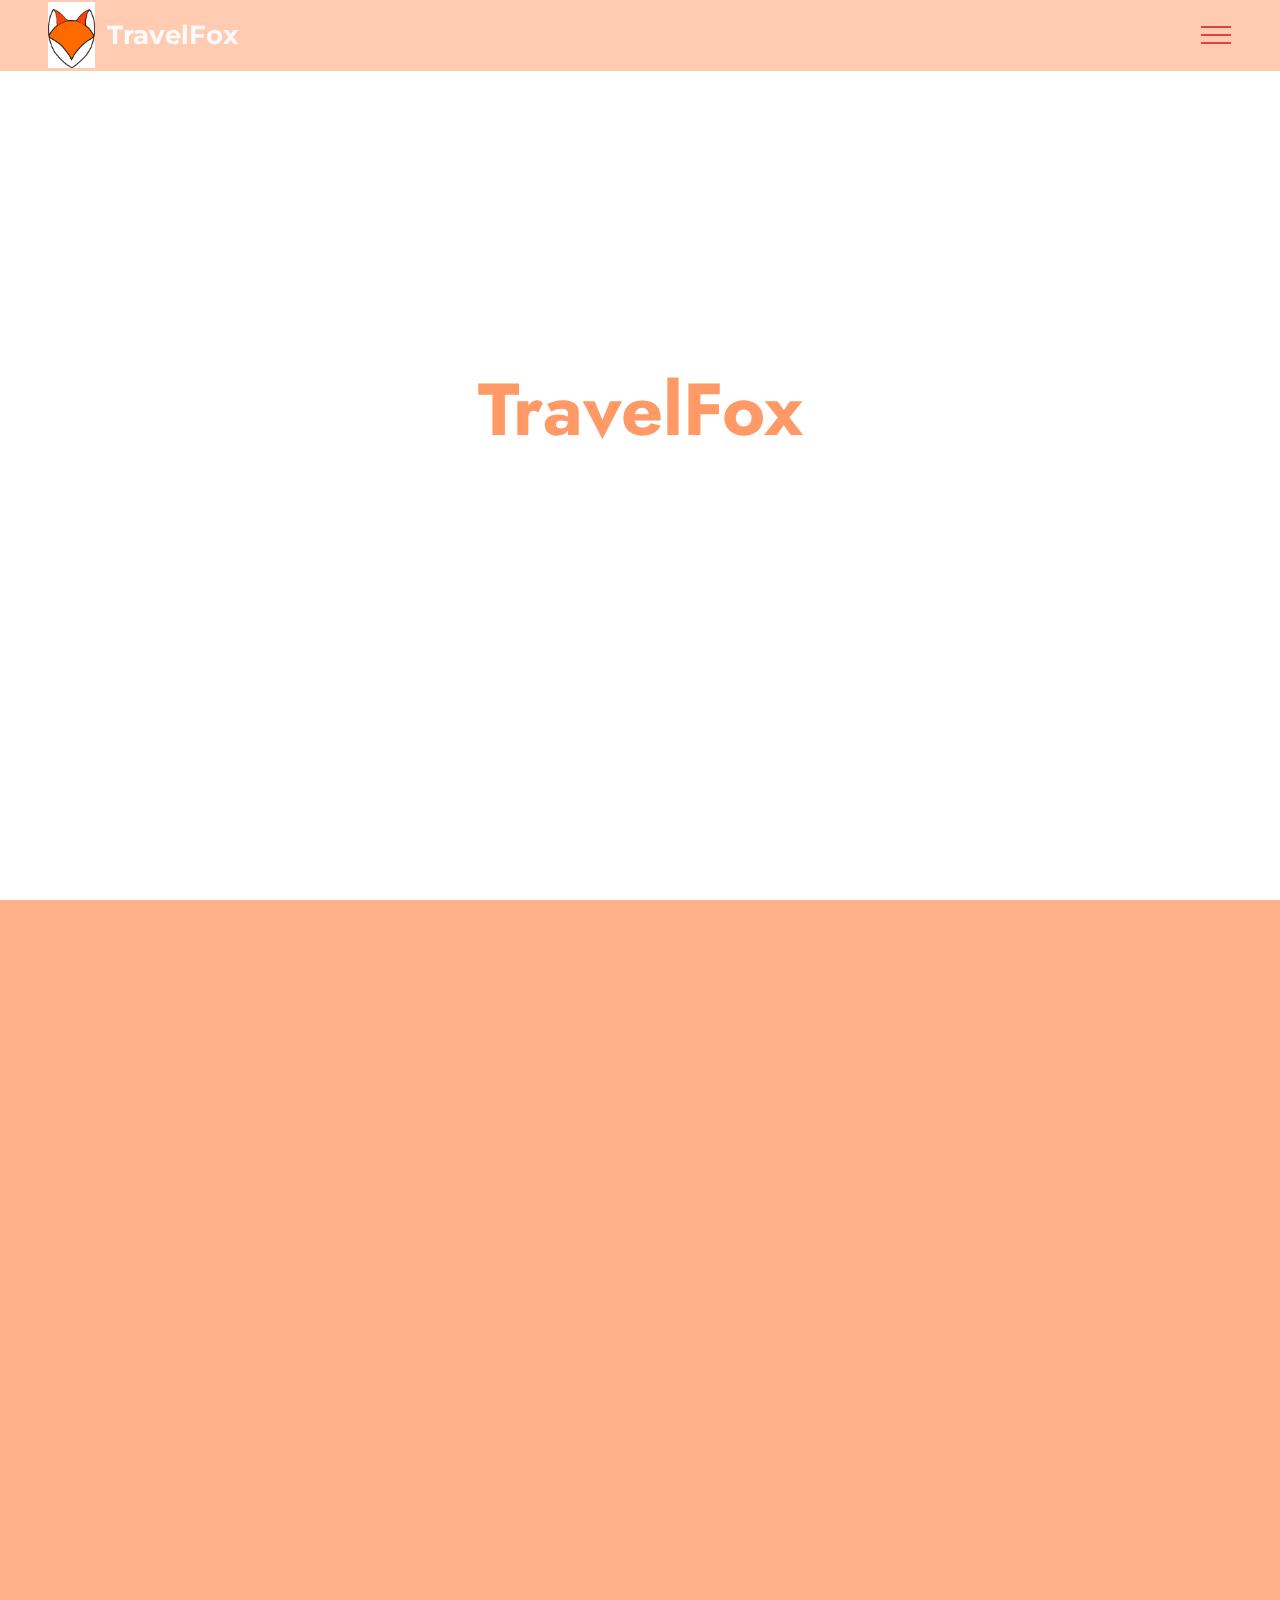
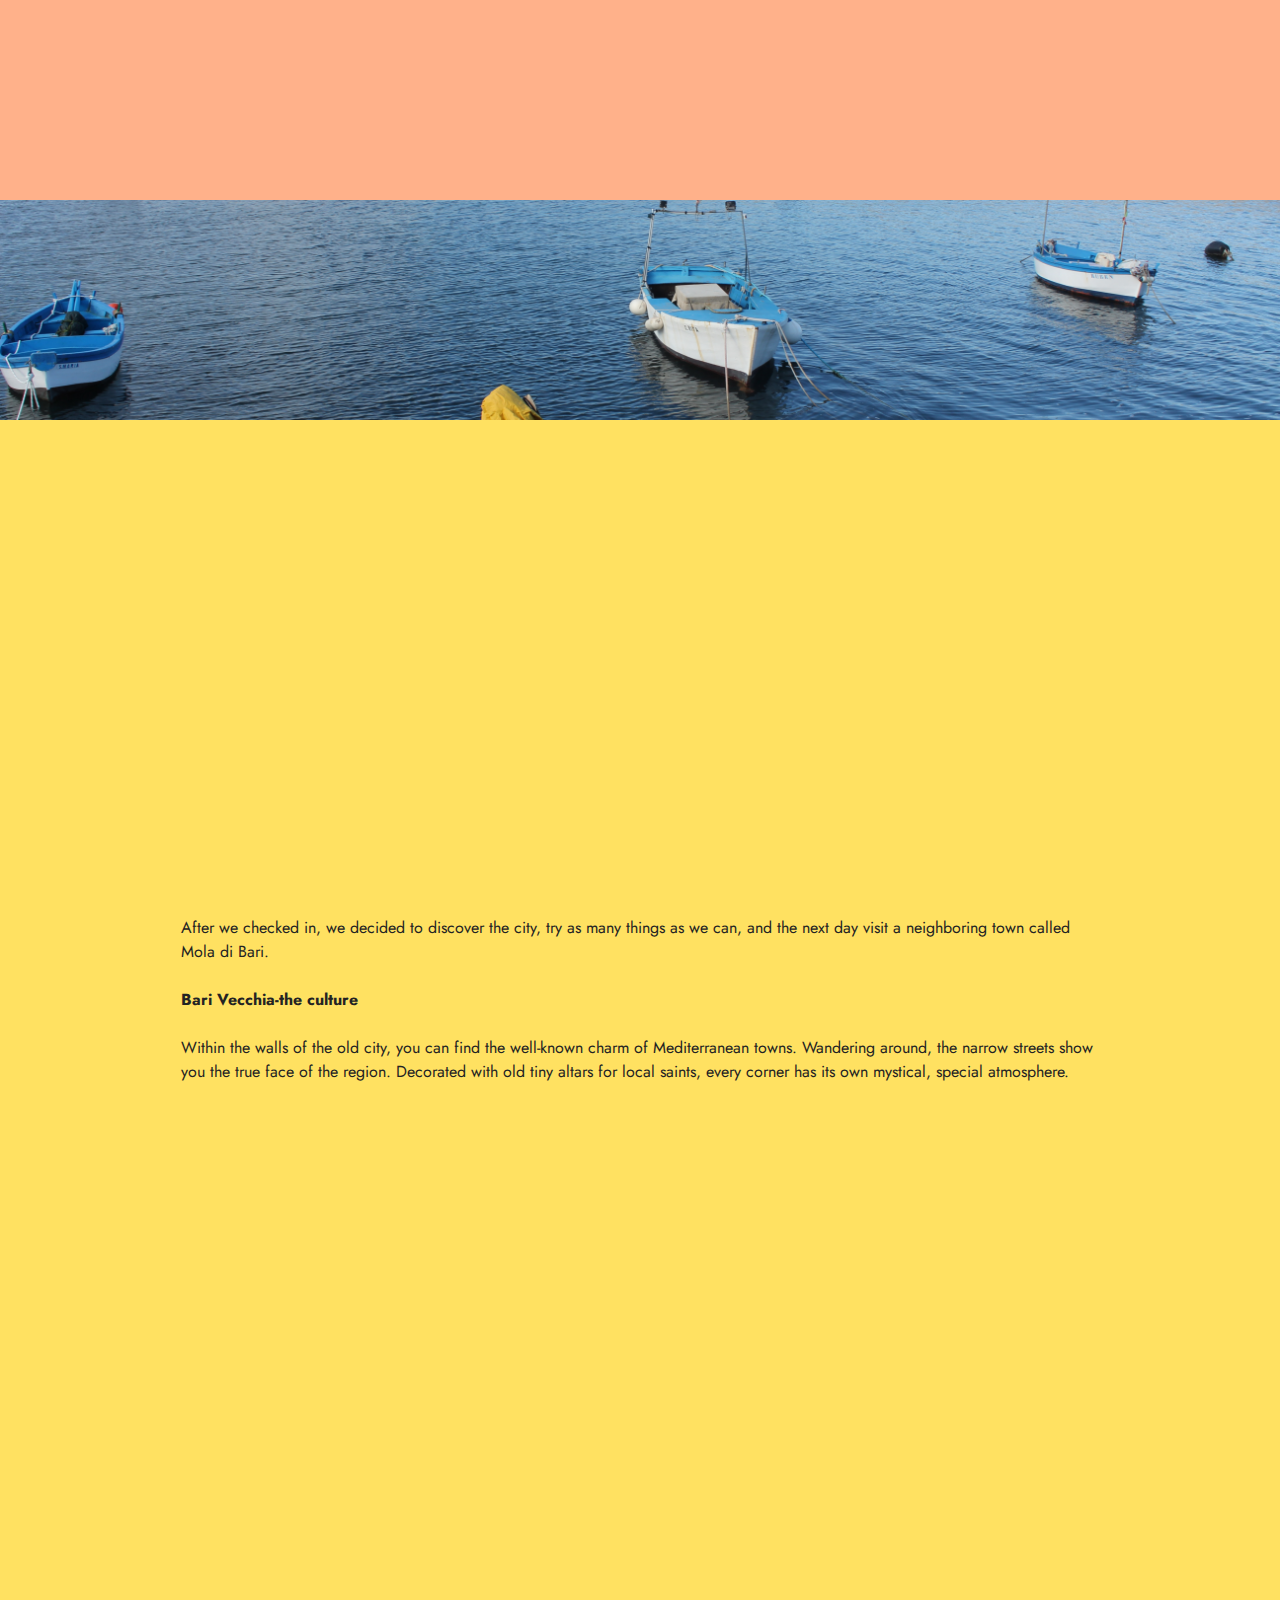
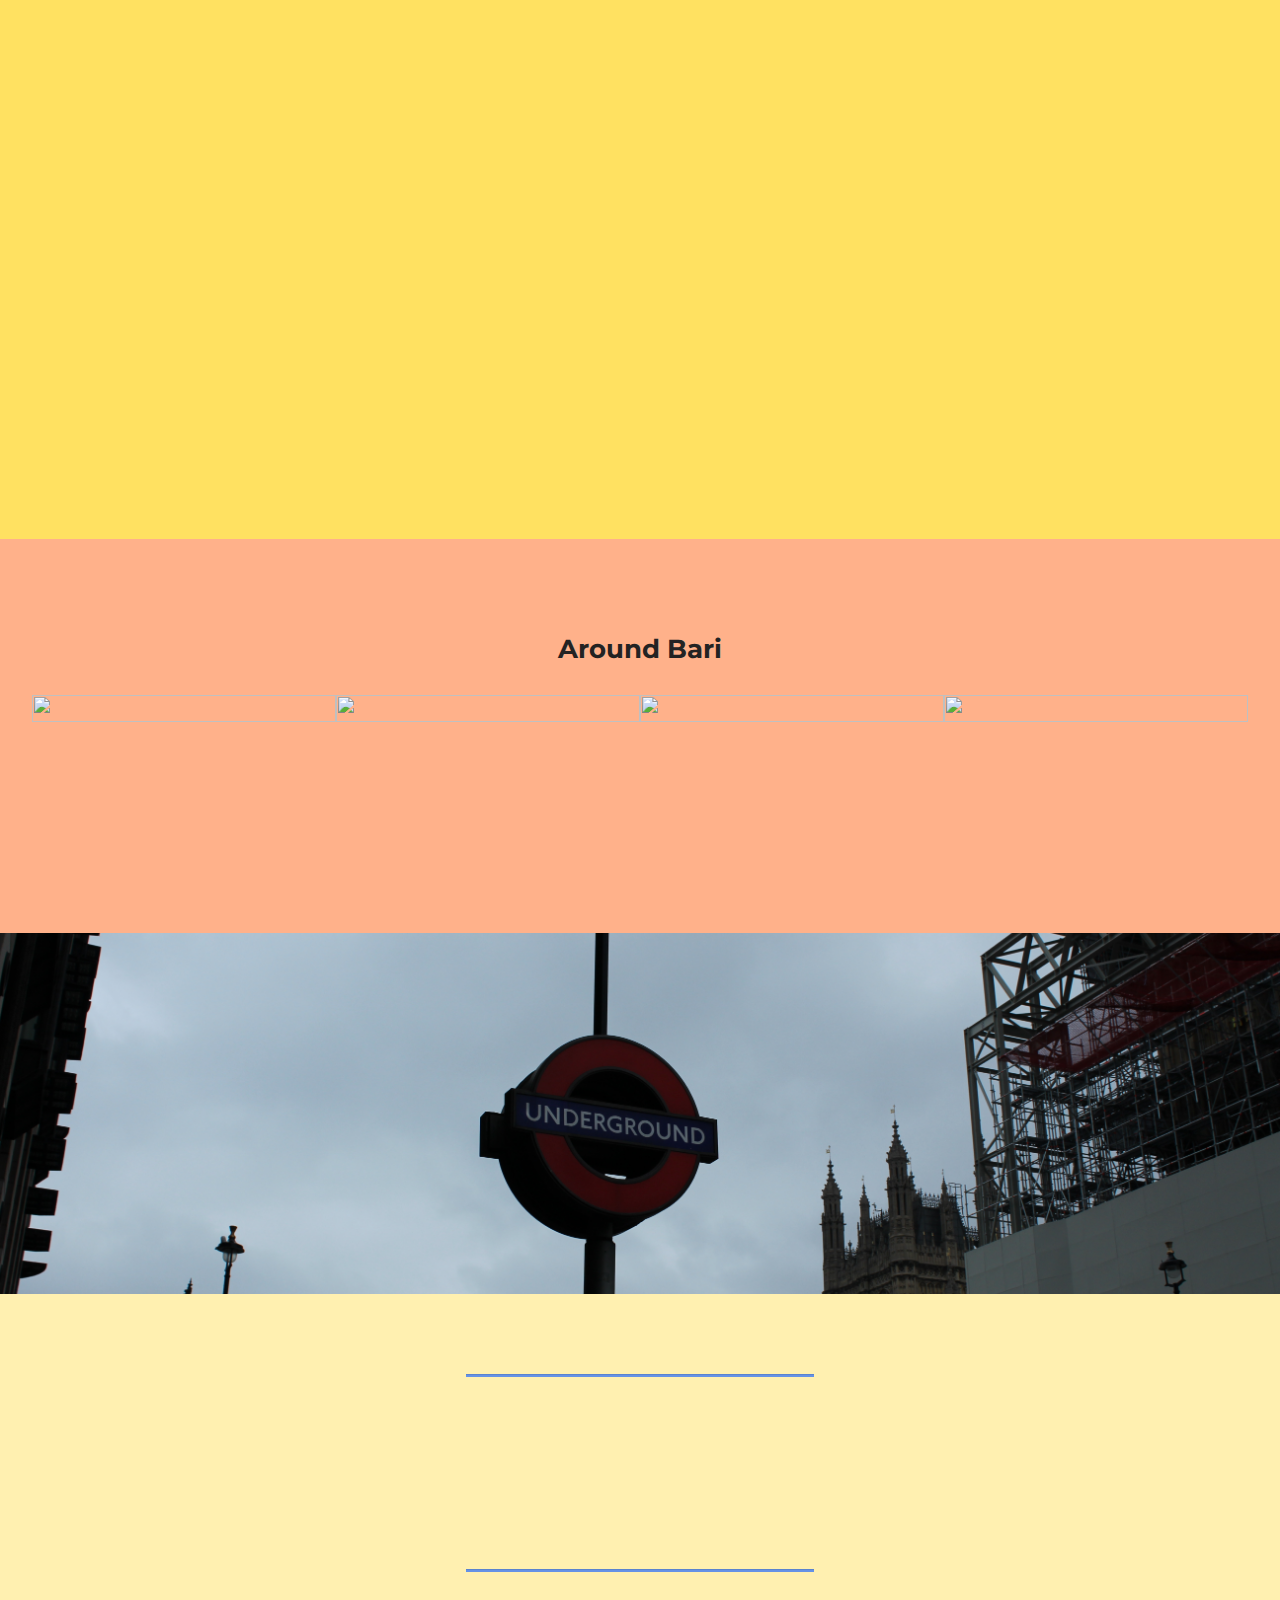
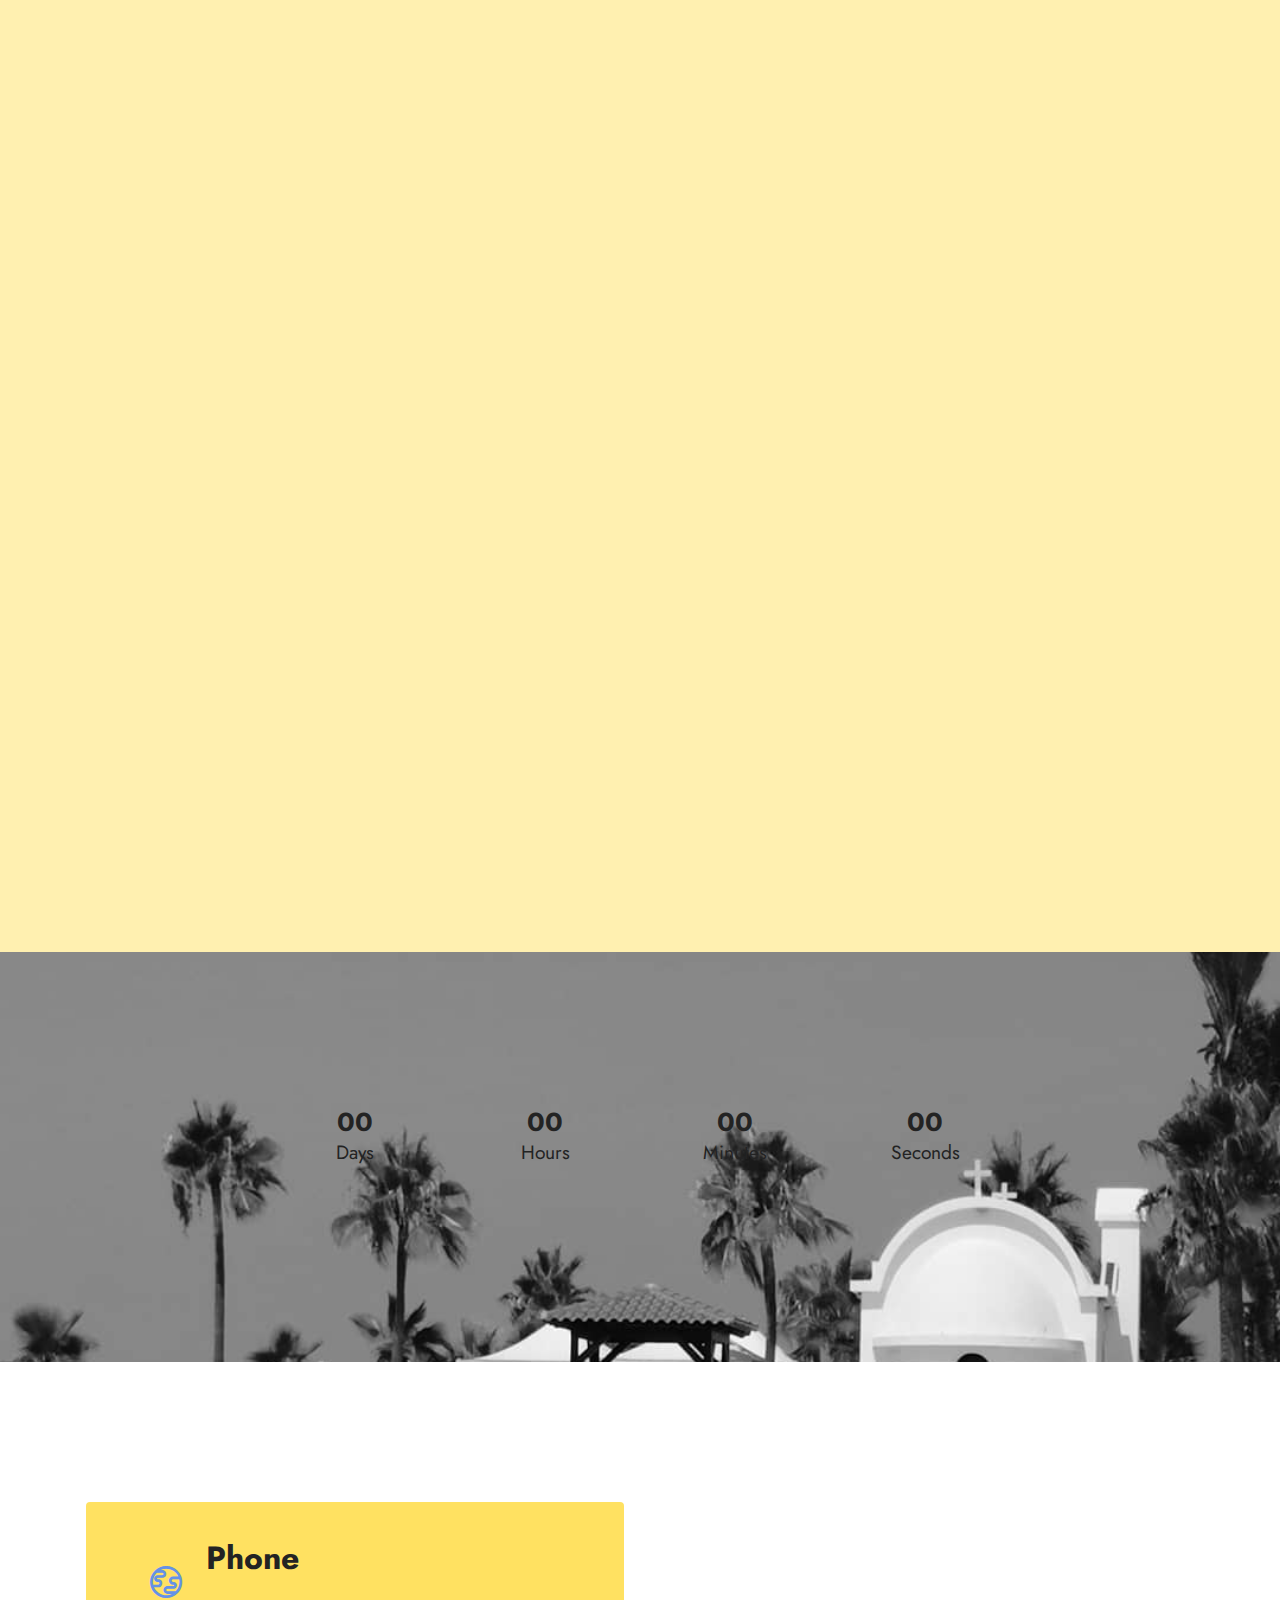
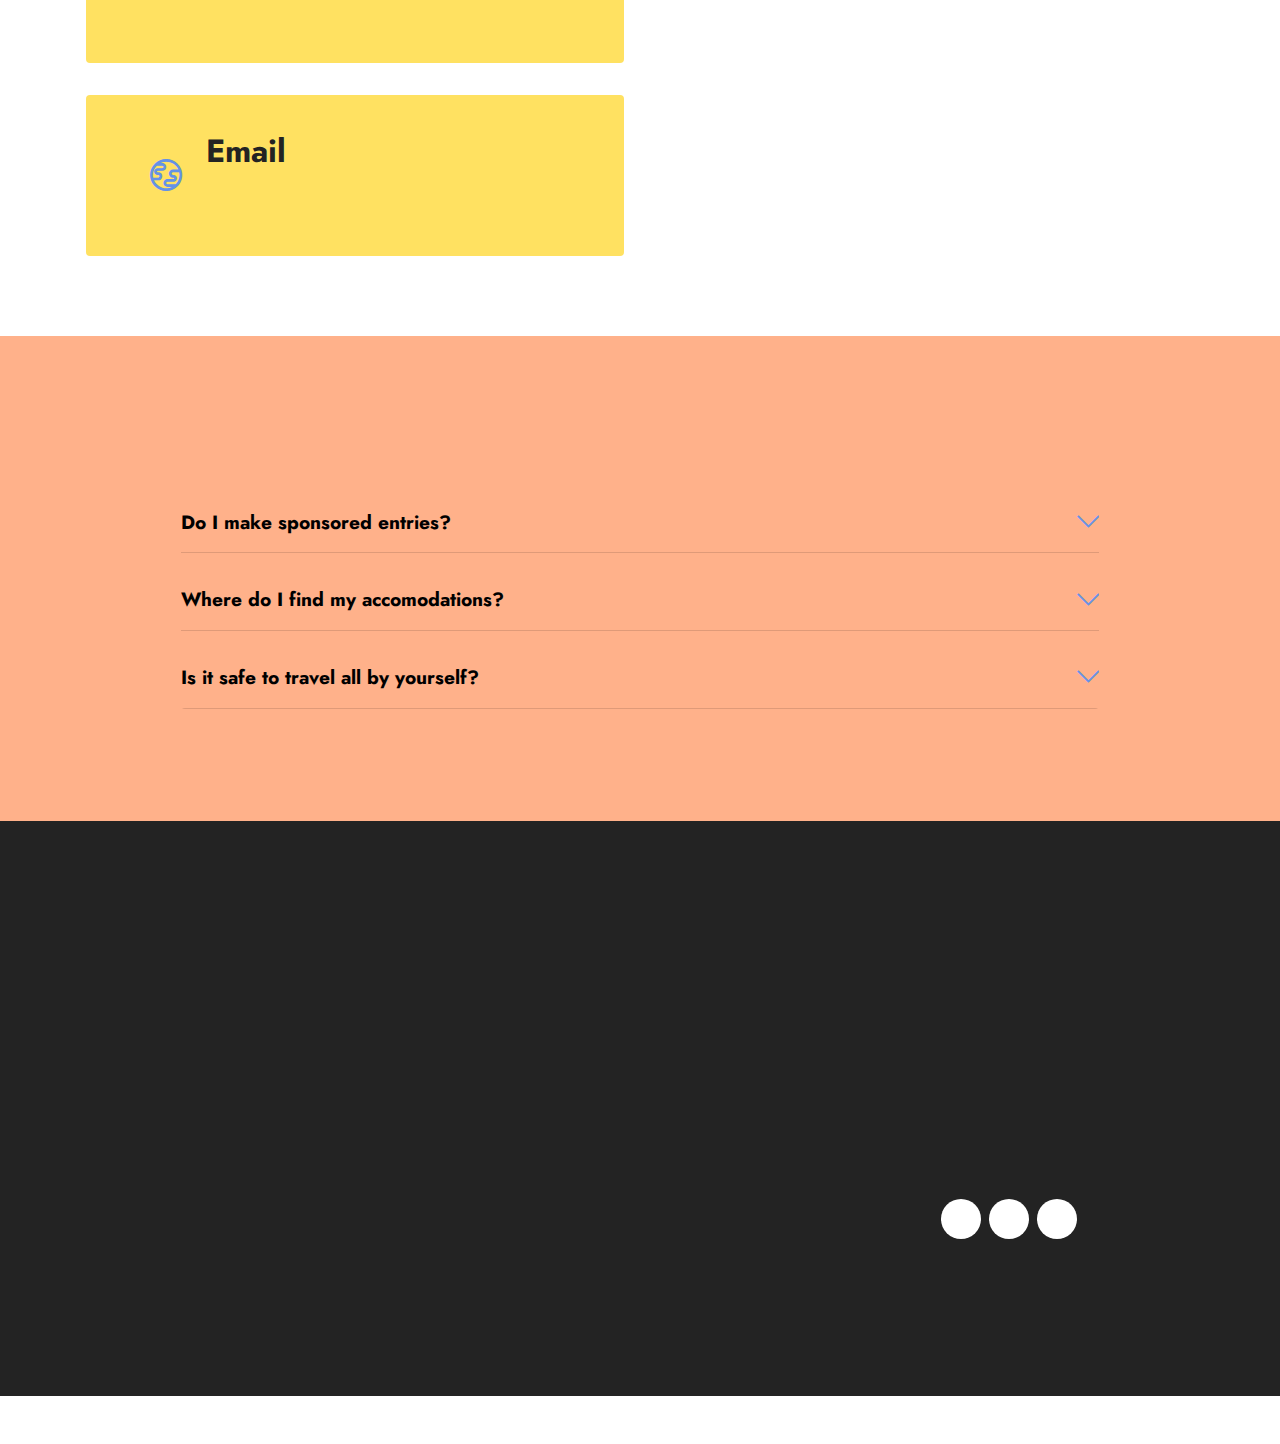
==== commit af7adab8: "Add files via upload" ====
--- a/index.html
+++ b/index.html
@@ -50,8 +50,8 @@
                 </div>
             </button>
             <div class="collapse navbar-collapse" id="navbarSupportedContent">
-                <ul class="navbar-nav nav-dropdown nav-right" data-app-modern-menu="true"><li class="nav-item"><a class="nav-link link text-secondary text-primary display-4" href="index.html#header14-1" aria-expanded="false"><span class="mobi-mbri mobi-mbri-paper-plane mbr-iconfont mbr-iconfont-btn"></span>
-                            About me</a></li><li class="nav-item"><a class="nav-link link text-secondary text-primary display-4" href="index.html#content4-7">Italy<br></a></li><li class="nav-item"><a class="nav-link link text-secondary text-primary display-4" href="index.html#content4-a">London, UK<br></a></li><li class="nav-item"><a class="nav-link link text-secondary text-primary display-4" href="index.html#countdown1-e">Ciprus<br></a></li><li class="nav-item"><a class="nav-link link text-secondary text-primary display-4" href="index.html#content16-f">FAQ<br><br><br></a></li></ul>
+                <ul class="navbar-nav nav-dropdown nav-right" data-app-modern-menu="true"><li class="nav-item"><a class="nav-link link text-secondary text-primary display-7" href="index.html#header14-1" aria-expanded="false"><span class="mobi-mbri mobi-mbri-paper-plane mbr-iconfont mbr-iconfont-btn"></span>
+                            About me</a></li><li class="nav-item"><a class="nav-link link text-secondary text-primary display-7" href="index.html#content4-7">Italy<br></a></li><li class="nav-item"><a class="nav-link link text-secondary text-primary display-7" href="index.html#content4-a">London, UK<br></a></li><li class="nav-item"><a class="nav-link link text-secondary text-primary display-7" href="index.html#countdown1-e">Ciprus<br></a></li><li class="nav-item"><a class="nav-link link text-secondary text-primary display-7" href="index.html#content16-f">FAQ<br><br><br></a></li></ul>
                 <div class="icons-menu">
                     <a class="iconfont-wrapper" href="https://www.facebook.com/anita.miklos.12" target="_blank">
                         <span class="p-2 mbr-iconfont socicon-facebook socicon"></span>
@@ -100,7 +100,7 @@
     <div class="container">
         <div class="row justify-content-center align-items-center">
             <div class="col-12 col-md-5 image-wrapper">
-                <img src="assets/images/img-6357.jpg" alt="Mobirise">
+                <img src="assets/images/img-6357-min.jpg" alt="Mobirise">
             </div>
             <div class="col-12 col-md">
                 <div class="text-wrapper">
@@ -182,8 +182,8 @@
         </div>
         <div class="row mbr-gallery mt-4">
             <div class="col-12 col-md-6 col-lg-3 item gallery-image">
-                <div class="item-wrapper" data-toggle="modal" data-target="#sjfbaHCu9k-modal">
-                    <img class="w-100" src="assets/images/img-6319.jpg" alt="" data-slide-to="0" data-target="#lb-sjfbaHCu9k">
+                <div class="item-wrapper" data-toggle="modal" data-target="#sjfxwGWUT3-modal">
+                    <img class="w-100" src="assets/images/img-6319-min.jpg" alt="" data-slide-to="0" data-target="#lb-sjfxwGWUT3">
                     <div class="icon-wrapper">
                         <span class="mobi-mbri mobi-mbri-search mbr-iconfont mbr-iconfont-btn"></span>
                     </div>
@@ -191,8 +191,8 @@
                 
             </div>
             <div class="col-12 col-md-6 col-lg-3 item gallery-image">
-                <div class="item-wrapper" data-toggle="modal" data-target="#sjfbaHCu9k-modal">
-                    <img class="w-100" src="assets/images/img-6292.jpg" alt="" data-slide-to="1" data-target="#lb-sjfbaHCu9k">
+                <div class="item-wrapper" data-toggle="modal" data-target="#sjfxwGWUT3-modal">
+                    <img class="w-100" src="assets/images/img-6292-min.jpg" alt="" data-slide-to="1" data-target="#lb-sjfxwGWUT3">
                     <div class="icon-wrapper">
                         <span class="mobi-mbri mobi-mbri-search mbr-iconfont mbr-iconfont-btn"></span>
                     </div>
@@ -200,8 +200,8 @@
                 
             </div>
             <div class="col-12 col-md-6 col-lg-3 item gallery-image">
-                <div class="item-wrapper" data-toggle="modal" data-target="#sjfbaHCu9k-modal">
-                    <img class="w-100" src="assets/images/img-6328.jpg" alt="" data-slide-to="2" data-target="#lb-sjfbaHCu9k">
+                <div class="item-wrapper" data-toggle="modal" data-target="#sjfxwGWUT3-modal">
+                    <img class="w-100" src="assets/images/img-6328-min.jpg" alt="" data-slide-to="2" data-target="#lb-sjfxwGWUT3">
                     <div class="icon-wrapper">
                         <span class="mobi-mbri mobi-mbri-search mbr-iconfont mbr-iconfont-btn"></span>
                     </div>
@@ -209,8 +209,8 @@
                 
             </div>
             <div class="col-12 col-md-6 col-lg-3 item gallery-image">
-                <div class="item-wrapper" data-toggle="modal" data-target="#sjfbaHCu9k-modal">
-                    <img class="w-100" src="assets/images/img-6376.jpg" alt="" data-slide-to="3" data-target="#lb-sjfbaHCu9k">
+                <div class="item-wrapper" data-toggle="modal" data-target="#sjfxwGWUT3-modal">
+                    <img class="w-100" src="assets/images/img-6376-min.jpg" alt="" data-slide-to="3" data-target="#lb-sjfxwGWUT3">
                     <div class="icon-wrapper">
                         <span class="mobi-mbri mobi-mbri-search mbr-iconfont mbr-iconfont-btn"></span>
                     </div>
@@ -219,38 +219,38 @@
             </div>
         </div>
 
-        <div class="modal mbr-slider" tabindex="-1" role="dialog" aria-hidden="true" id="sjfbaHCu9k-modal">
+        <div class="modal mbr-slider" tabindex="-1" role="dialog" aria-hidden="true" id="sjfxwGWUT3-modal">
             <div class="modal-dialog" role="document">
                 <div class="modal-content">
                     <div class="modal-body">
-                        <div class="carousel slide" id="lb-sjfbaHCu9k" data-interval="5000">
+                        <div class="carousel slide" id="lb-sjfxwGWUT3" data-interval="5000">
                             <div class="carousel-inner">
                                 <div class="carousel-item active">
-                                    <img class="d-block w-100" src="assets/images/img-6319.jpg" alt="">
+                                    <img class="d-block w-100" src="assets/images/img-6319-min.jpg" alt="">
                                 </div>
                                 <div class="carousel-item">
-                                    <img class="d-block w-100" src="assets/images/img-6292.jpg" alt="">
+                                    <img class="d-block w-100" src="assets/images/img-6292-min.jpg" alt="">
                                 </div>
                                 <div class="carousel-item">
-                                    <img class="d-block w-100" src="assets/images/img-6328.jpg" alt="">
+                                    <img class="d-block w-100" src="assets/images/img-6328-min.jpg" alt="">
                                 </div>
                                 <div class="carousel-item">
-                                    <img class="d-block w-100" src="assets/images/img-6376.jpg" alt="">
+                                    <img class="d-block w-100" src="assets/images/img-6376-min.jpg" alt="">
                                 </div>
                             </div>
                             <ol class="carousel-indicators">
-                                <li data-slide-to="0" class="active" data-target="#lb-sjfbaHCu9k"></li>
-                                <li data-slide-to="1" data-target="#lb-sjfbaHCu9k"></li>
-                                <li data-slide-to="2" data-target="#lb-sjfbaHCu9k"></li>
-                                <li data-slide-to="3" data-target="#lb-sjfbaHCu9k"></li>
+                                <li data-slide-to="0" class="active" data-target="#lb-sjfxwGWUT3"></li>
+                                <li data-slide-to="1" data-target="#lb-sjfxwGWUT3"></li>
+                                <li data-slide-to="2" data-target="#lb-sjfxwGWUT3"></li>
+                                <li data-slide-to="3" data-target="#lb-sjfxwGWUT3"></li>
                             </ol>
                             <a role="button" href="" class="close" data-dismiss="modal" aria-label="Close">
                             </a>
-                            <a class="carousel-control-prev carousel-control" role="button" data-slide="prev" href="#lb-sjfbaHCu9k">
+                            <a class="carousel-control-prev carousel-control" role="button" data-slide="prev" href="#lb-sjfxwGWUT3">
                                 <span class="mobi-mbri mobi-mbri-arrow-prev" aria-hidden="true"></span>
                                 <span class="sr-only">Previous</span>
                             </a>
-                            <a class="carousel-control-next carousel-control" role="button" data-slide="next" href="#lb-sjfbaHCu9k">
+                            <a class="carousel-control-next carousel-control" role="button" data-slide="next" href="#lb-sjfxwGWUT3">
                                 <span class="mobi-mbri mobi-mbri-arrow-next" aria-hidden="true"></span>
                                 <span class="sr-only">Next</span>
                             </a>
@@ -334,26 +334,26 @@
     <div class="container">
         <div class="row justify-content-center">
             <div class="col-12 col-md-10">
-                <div class="carousel slide" id="sjfbaLrDjT" data-interval="5000">
+                <div class="carousel slide" id="sjfxwJTrAX" data-interval="5000">
                     
                     <ol class="carousel-indicators">
-                        <li data-slide-to="0" class="active" data-target="#sjfbaLrDjT"></li>
-                        <li data-slide-to="1" data-target="#sjfbaLrDjT"></li>
-                        <li data-slide-to="2" data-target="#sjfbaLrDjT"></li><li data-slide-to="3" data-target="#sjfbaLrDjT"></li>
+                        <li data-slide-to="0" class="active" data-target="#sjfxwJTrAX"></li>
+                        <li data-slide-to="1" data-target="#sjfxwJTrAX"></li>
+                        <li data-slide-to="2" data-target="#sjfxwJTrAX"></li><li data-slide-to="3" data-target="#sjfxwJTrAX"></li>
                     </ol>
                     <div class="carousel-inner">
                         <div class="carousel-item slider-image item active">
                             <div class="item-wrapper">
-                                <img class="d-block w-100" src="assets/images/img-3572.jpg">
+                                <img class="d-block w-100" src="assets/images/img-3572-min.jpg">
                                 <div class="carousel-caption d-none d-md-block">
-                                    <h5 class="mbr-section-subtitle mbr-fonts-style display-5"><strong>Big Ben</strong><br><strong><br></strong></h5>
+                                    <h5 class="mbr-section-subtitle mbr-fonts-style display-5"><strong>The Big Ben</strong><br><strong><br></strong></h5>
                                     
                                 </div>
                             </div>
                         </div>
                         <div class="carousel-item slider-image item">
                             <div class="item-wrapper">
-                                <img class="d-block w-100" src="assets/images/img-3569.jpg">
+                                <img class="d-block w-100" src="assets/images/img-3569-min.jpg">
                                 <div class="carousel-caption d-none d-md-block">
                                     <h5 class="mbr-section-subtitle mbr-fonts-style display-5">
                                         <strong>Oxford Street</strong><br><strong><br></strong></h5>
@@ -363,7 +363,7 @@
                         </div>
                         <div class="carousel-item slider-image item">
                             <div class="item-wrapper">
-                                <img class="d-block w-100" src="assets/images/img-3690.jpg">
+                                <img class="d-block w-100" src="assets/images/img-3690-min.jpg">
                                 <div class="carousel-caption d-none d-md-block">
                                     <h5 class="mbr-section-subtitle mbr-fonts-style display-5"><strong>English Pubs</strong></h5>
                                     
@@ -371,7 +371,7 @@
                             </div>
                         </div><div class="carousel-item slider-image item">
                             <div class="item-wrapper">
-                                <img class="d-block w-100" src="assets/images/img-3777.jpg">
+                                <img class="d-block w-100" src="assets/images/img-3777-min.jpg">
                                 <div class="carousel-caption d-none d-md-block">
                                     <h5 class="mbr-section-subtitle mbr-fonts-style display-5">
                                         <strong>Tower Bridge</strong></h5>
@@ -380,11 +380,11 @@
                             </div>
                         </div>
                     </div>
-                    <a class="carousel-control carousel-control-prev" role="button" data-slide="prev" href="#sjfbaLrDjT">
+                    <a class="carousel-control carousel-control-prev" role="button" data-slide="prev" href="#sjfxwJTrAX">
                         <span class="mobi-mbri mobi-mbri-arrow-prev" aria-hidden="true"></span>
                         <span class="sr-only">Previous</span>
                     </a>
-                    <a class="carousel-control carousel-control-next" role="button" data-slide="next" href="#sjfbaLrDjT">
+                    <a class="carousel-control carousel-control-next" role="button" data-slide="next" href="#sjfxwJTrAX">
                         <span class="mobi-mbri mobi-mbri-arrow-next" aria-hidden="true"></span>
                         <span class="sr-only">Next</span>
                     </a>
@@ -403,7 +403,7 @@
         <div class="row align-items-center">
             <div class="col-12 col-md-4">
                 <div class="image-wrapper">
-                    <img src="assets/images/img-7500.jpeg" alt="Mobirise">
+                    <img src="assets/images/img-7500-min.jpeg" alt="Mobirise">
                 </div>
             </div>
             <div class="col-12 col-md">
@@ -434,14 +434,12 @@
                     <div class="secondsCountdown col-xs-3 col-sm-3 col-md-3" title="Seconds"></div>
                     <div class="countdown" data-due-date="2021/01/21"></div>
                 </div>
-                <p class="mbr-text mb-5 align-center mbr-fonts-style display-7">
-                    Subscribe to find out when we launch.
-                </p>
+                
             </div>
         </div>
         <div class="row">
             <div class="col-lg-4 mx-auto mbr-form" data-form-type="formoid">
-                <form action="https://mobirise.eu/" method="POST" class="mbr-form form-with-styler" data-form-title="Form Name"><input type="hidden" name="email" data-form-email="true" value="4fPeG0kBlBX4PNZqrcEniGufE4p6+WHfUsA+XBWGraavG4YHzRjFQ3hXkYidr5QIdWIKALl6EA39lBqoxNc6jF0rn1QV8KvNvpHOlAKJKGZ5AzUxYF9DItsjJbyX9Qd3">
+                <form action="https://mobirise.eu/" method="POST" class="mbr-form form-with-styler" data-form-title="Form Name"><input type="hidden" name="email" data-form-email="true" value="fMcYq6PZZHnB+QZ2eETWeq+XGJ6tjbAxQYIyzkP4NxfEesPI+UpHfo7VaVo6cXNmkr6Xt0lL4hRH6L1qNz2+wX/W+J0hIsImL6Cgq2rOIxheVUDDKdjJiZ2xAGFN9tWa">
                     <div class="">
                         <div hidden="hidden" data-form-alert="" class="alert alert-success col-12">Thanks for filling out the form!</div>
                         <div hidden="hidden" data-form-alert-danger="" class="alert alert-danger col-12">Oops...! some problem!</div>
@@ -496,7 +494,7 @@
                 </div>
             </div>
             <div class="map-wrapper col-12 col-md-6">
-                <div class="google-map"><iframe frameborder="0" style="border:0" src="https://www.google.com/maps/embed/v1/place?key=AIzaSyDk89J4FSunMF33ruMVWJaJht_Ro0kvoXs&amp;q=Cluj Napoca, Strada Traian Mosoiu" allowfullscreen=""></iframe></div>
+                <div class="google-map"><iframe frameborder="0" style="border:0" src="https://www.google.com/maps/embed/v1/place?key=AIzaSyCt1265A4qvZy9HKUeA8J15AOC4SrCyZe4&amp;q=Cluj Napoca, Strada Traian Mosoiu" allowfullscreen=""></iframe></div>
             </div>
         </div>
     </div>
@@ -624,7 +622,7 @@
             </div>
         </div>
     </div>
-</section><section style="background-color: #fff; font-family: -apple-system, BlinkMacSystemFont, 'Segoe UI', 'Roboto', 'Helvetica Neue', Arial, sans-serif; color:#aaa; font-size:12px; padding: 0; align-items: center; display: flex;"><a href="https://mobirise.site/a" style="flex: 1 1; height: 3rem; padding-left: 1rem;"></a><p style="flex: 0 0 auto; margin:0; padding-right:1rem;"><a href="https://mobirise.site/s" style="color:#aaa;">Page</a> was created with Mobirise website themes</p></section><script src="assets/web/assets/jquery/jquery.min.js"></script>  <script src="assets/popper/popper.min.js"></script>  <script src="assets/tether/tether.min.js"></script>  <script src="assets/bootstrap/js/bootstrap.min.js"></script>  <script src="assets/smoothscroll/smooth-scroll.js"></script>  <script src="assets/dropdown/js/nav-dropdown.js"></script>  <script src="assets/dropdown/js/navbar-dropdown.js"></script>  <script src="assets/touchswipe/jquery.touch-swipe.min.js"></script>  <script src="assets/viewportchecker/jquery.viewportchecker.js"></script>  <script src="assets/playervimeo/vimeo_player.js"></script>  <script src="assets/ytplayer/jquery.mb.ytplayer.min.js"></script>  <script src="assets/vimeoplayer/jquery.mb.vimeo_player.js"></script>  <script src="assets/countdown/jquery.countdown.min.js"></script>  <script src="assets/mbr-switch-arrow/mbr-switch-arrow.js"></script>  <script src="assets/theme/js/script.js"></script>  <script src="assets/formoid/formoid.min.js"></script>  
+</section><section style="background-color: #fff; font-family: -apple-system, BlinkMacSystemFont, 'Segoe UI', 'Roboto', 'Helvetica Neue', Arial, sans-serif; color:#aaa; font-size:12px; padding: 0; align-items: center; display: flex;"><a href="https://mobirise.site/v" style="flex: 1 1; height: 3rem; padding-left: 1rem;"></a><p style="flex: 0 0 auto; margin:0; padding-right:1rem;">Mobirise website maker - <a href="https://mobirise.site/o" style="color:#aaa;">Details here</a></p></section><script src="assets/web/assets/jquery/jquery.min.js"></script>  <script src="assets/popper/popper.min.js"></script>  <script src="assets/tether/tether.min.js"></script>  <script src="assets/bootstrap/js/bootstrap.min.js"></script>  <script src="assets/smoothscroll/smooth-scroll.js"></script>  <script src="assets/dropdown/js/nav-dropdown.js"></script>  <script src="assets/dropdown/js/navbar-dropdown.js"></script>  <script src="assets/touchswipe/jquery.touch-swipe.min.js"></script>  <script src="assets/viewportchecker/jquery.viewportchecker.js"></script>  <script src="assets/playervimeo/vimeo_player.js"></script>  <script src="assets/ytplayer/jquery.mb.ytplayer.min.js"></script>  <script src="assets/vimeoplayer/jquery.mb.vimeo_player.js"></script>  <script src="assets/countdown/jquery.countdown.min.js"></script>  <script src="assets/mbr-switch-arrow/mbr-switch-arrow.js"></script>  <script src="assets/theme/js/script.js"></script>  <script src="assets/formoid/formoid.min.js"></script>  
   
   
  <div id="scrollToTop" class="scrollToTop mbr-arrow-up"><a style="text-align: center;"><i class="mbr-arrow-up-icon mbr-arrow-up-icon-cm cm-icon cm-icon-smallarrow-up"></i></a></div>
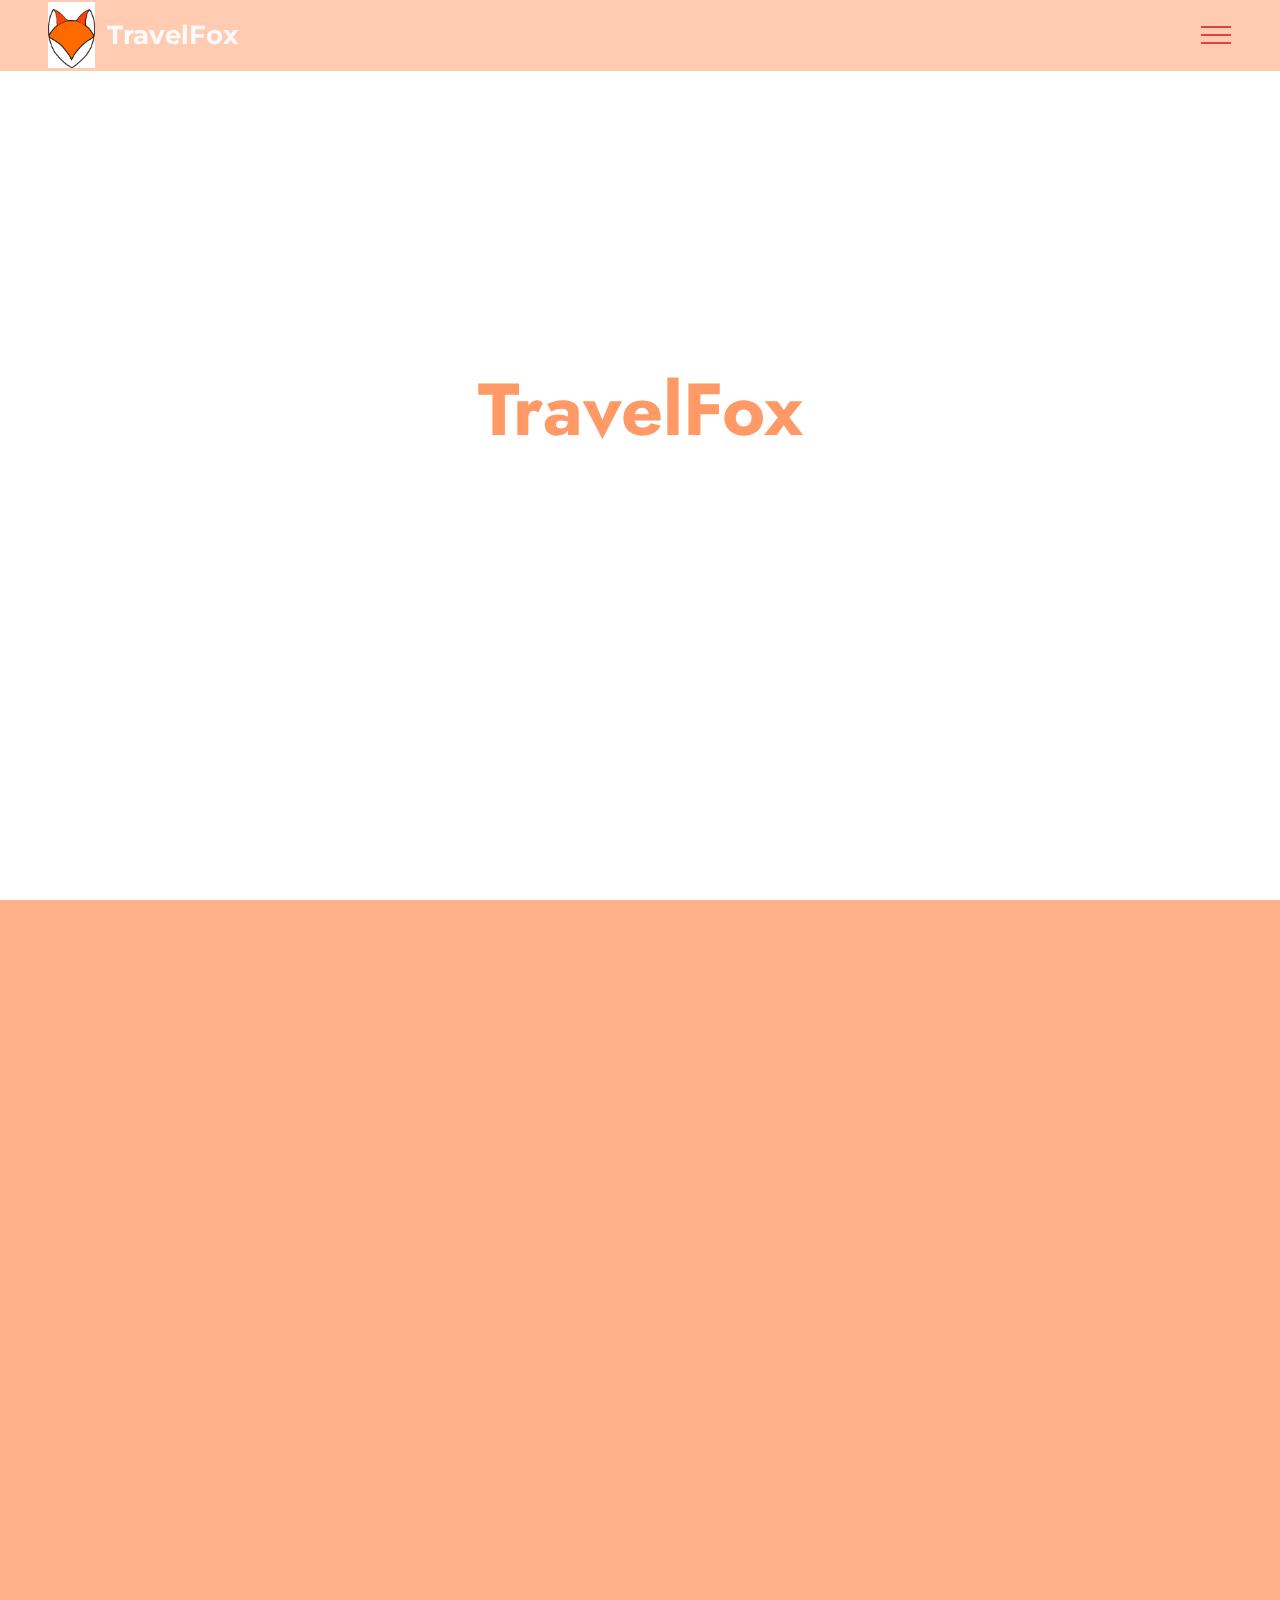
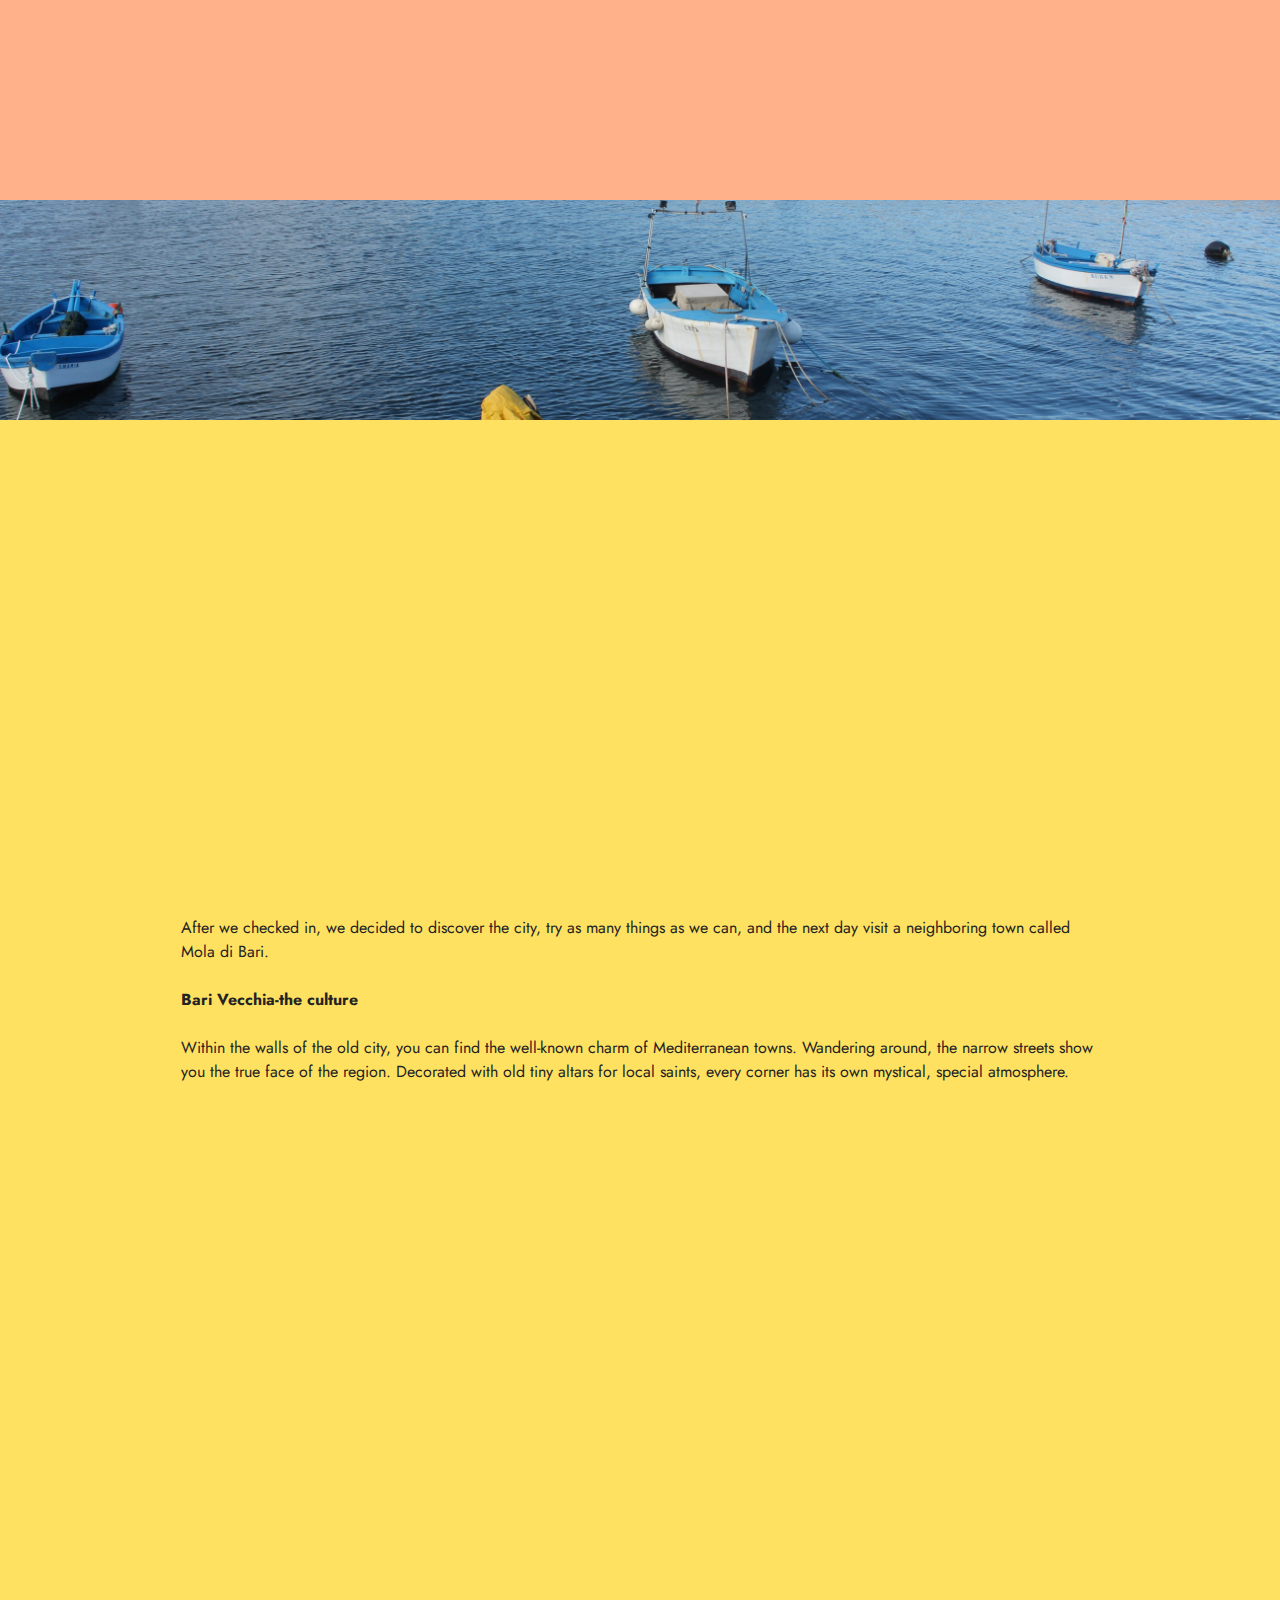
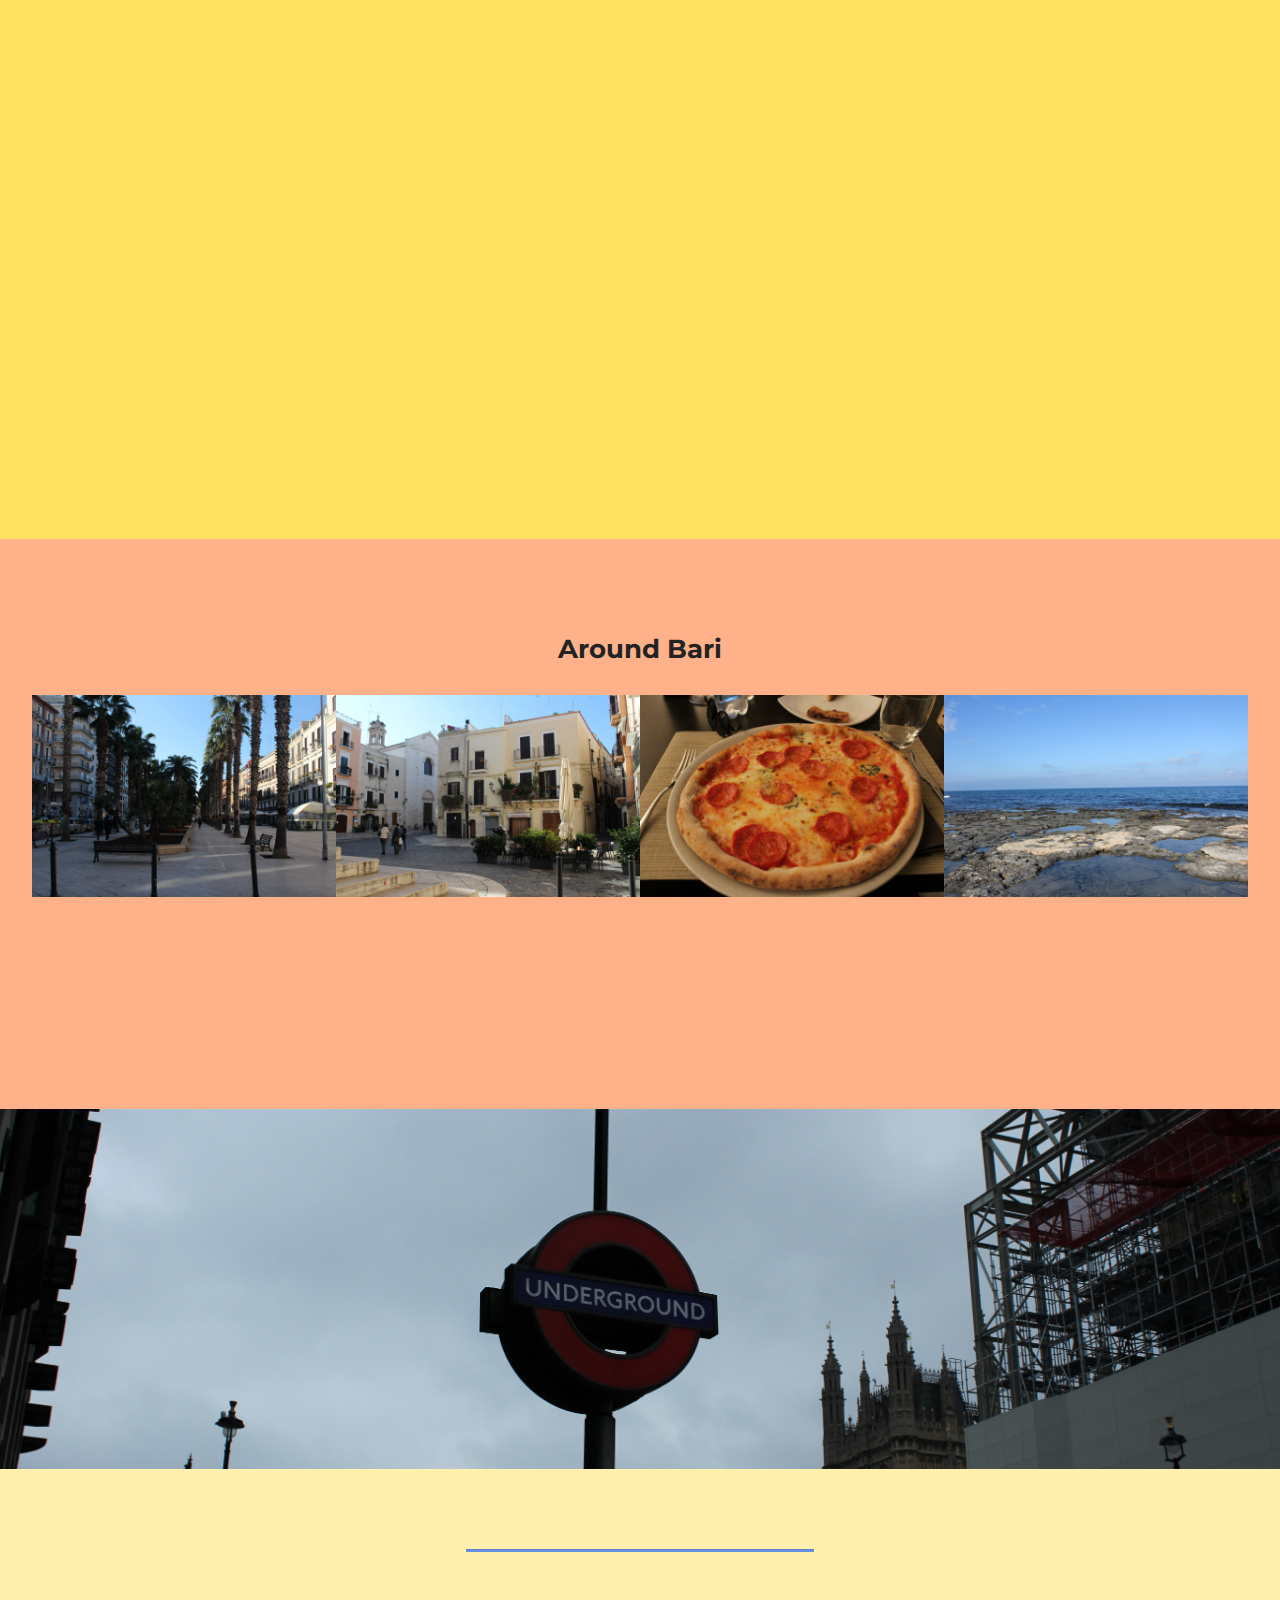
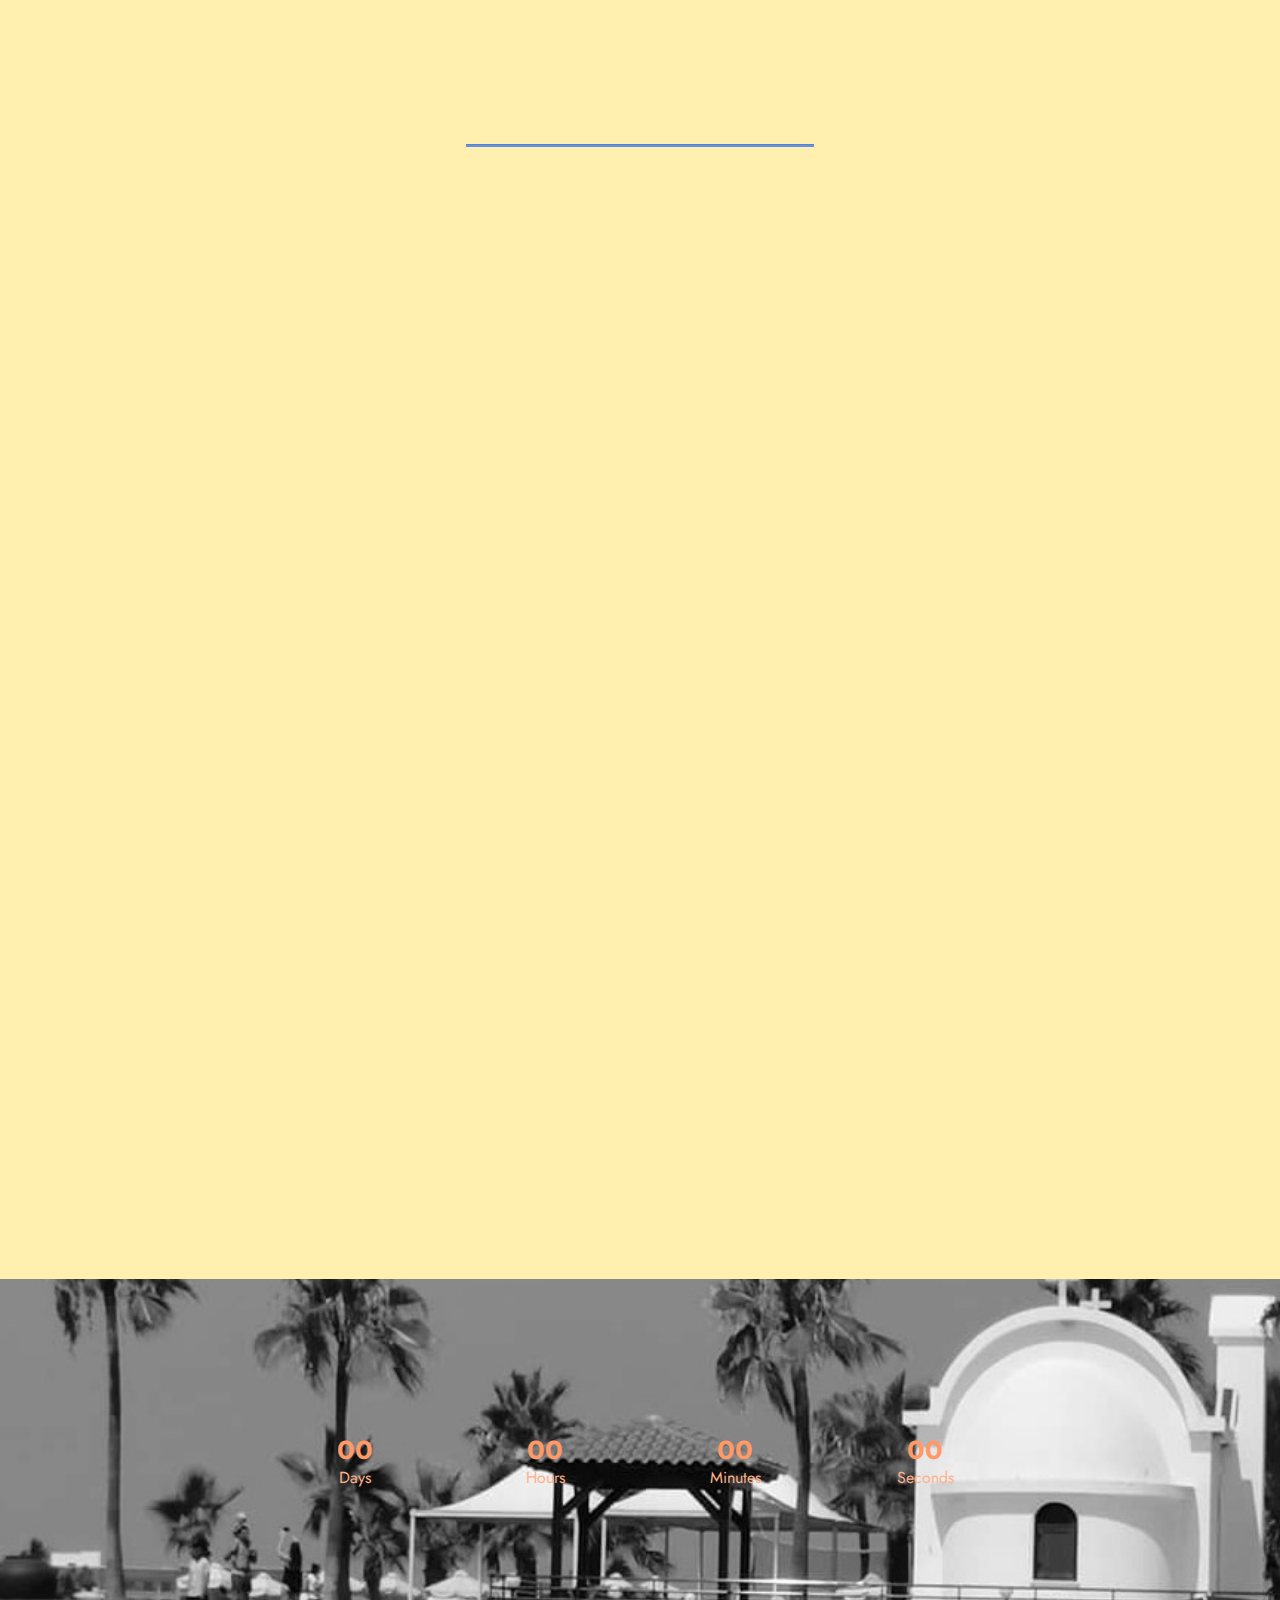
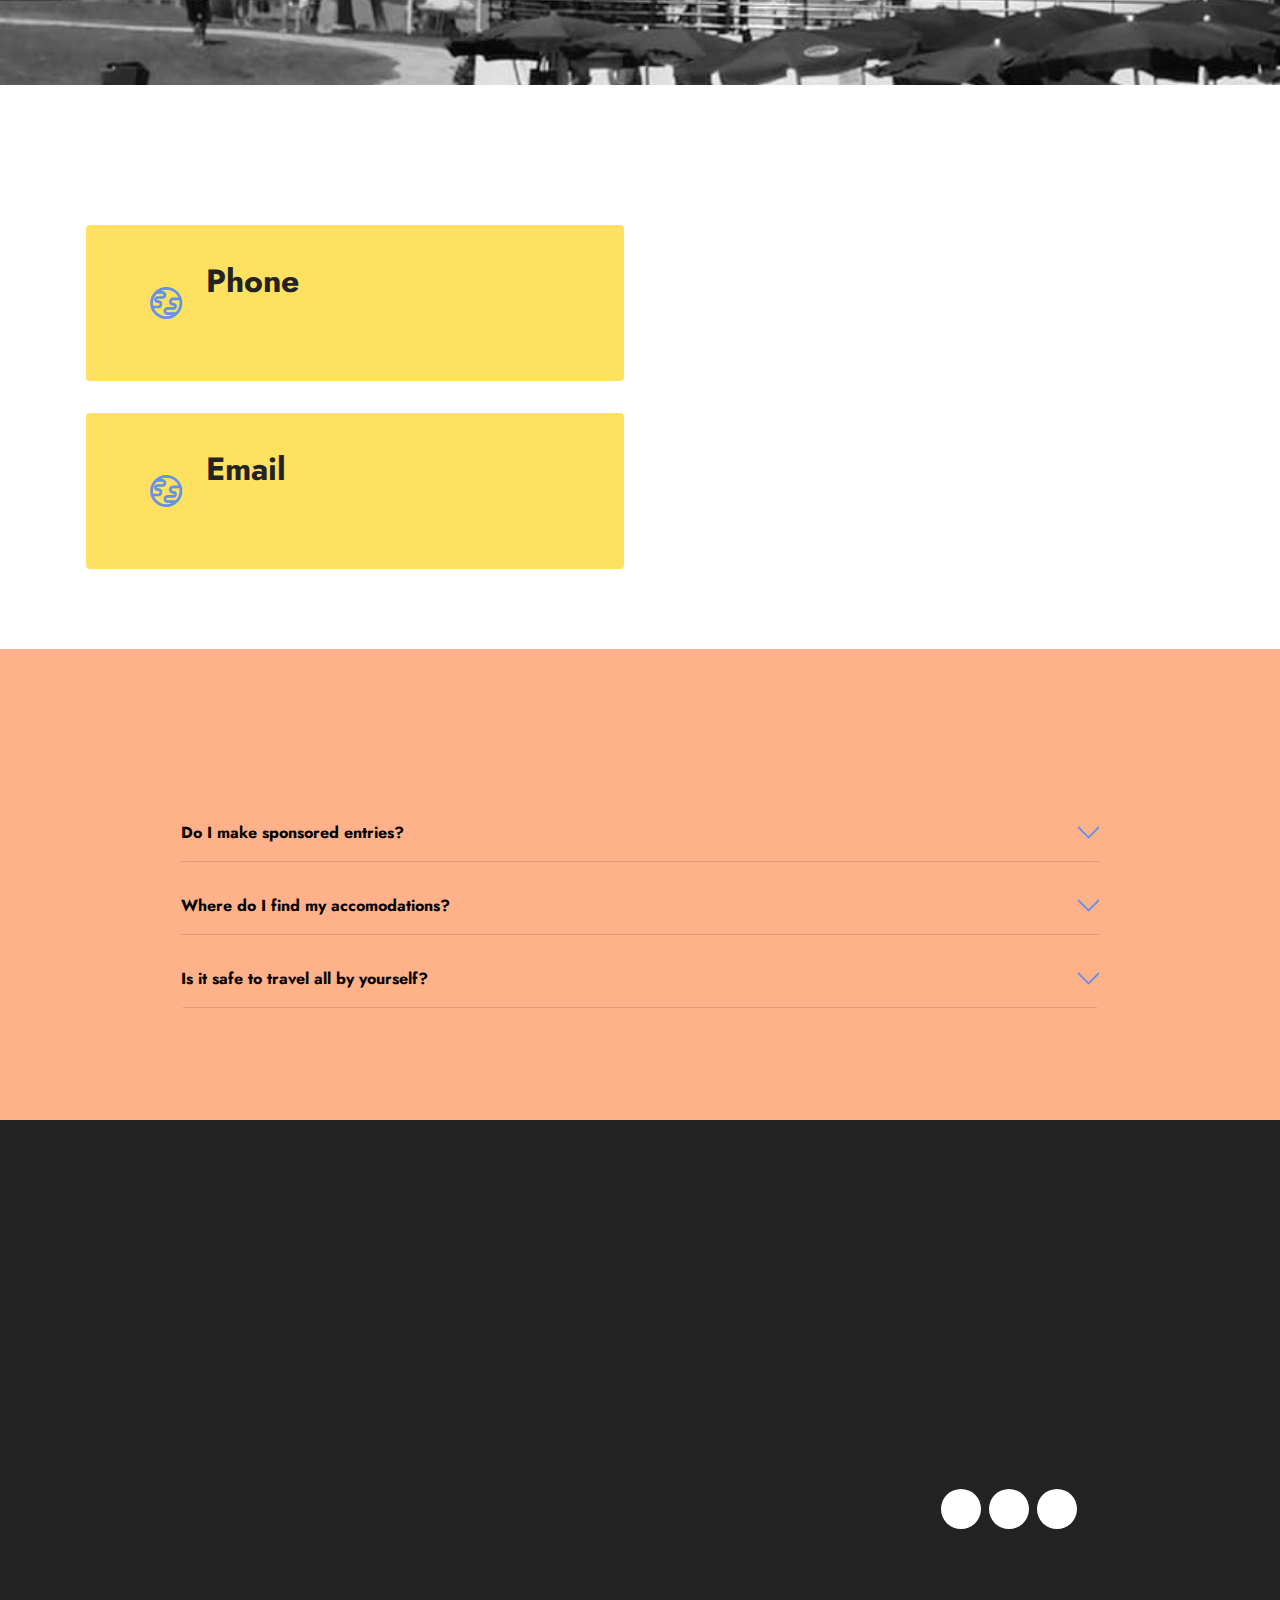
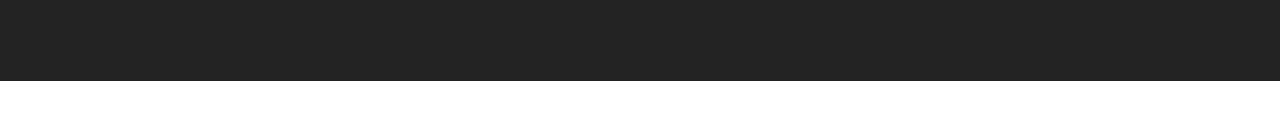
==== commit 35ec4023: "Add files via upload" ====
--- a/index.html
+++ b/index.html
@@ -105,7 +105,7 @@
             <div class="col-12 col-md">
                 <div class="text-wrapper">
                     <h1 class="mbr-section-title mbr-fonts-style mb-3 display-2"><strong>Who is the TravelFox?</strong></h1>
-                    <p class="mbr-text mbr-fonts-style display-7">Hi there!<br> Welcome to my personal travel blog!<br>My name is Anita and travelling has been my passion since I can remember.<br>First it was small trips around my hometown, Miercurea Ciuc, Romania, but I fell in love with getting to new and unknown places, so nowadays I get on adventures whenever I can.</p>
+                    <p class="mbr-text mbr-fonts-style display-7">Hi there!<br> Welcome to my personal travel blog!<br>My name is Anita and traveling has been my passion since I can remember.<br>First it was small trips around my hometown, Miercurea Ciuc, Romania, but I fell in love with getting to new and unknown places, so nowadays I get on adventures whenever I can.</p>
                     
                 </div>
             </div>
@@ -182,8 +182,8 @@
         </div>
         <div class="row mbr-gallery mt-4">
             <div class="col-12 col-md-6 col-lg-3 item gallery-image">
-                <div class="item-wrapper" data-toggle="modal" data-target="#sjfxwGWUT3-modal">
-                    <img class="w-100" src="assets/images/img-6319-min.jpg" alt="" data-slide-to="0" data-target="#lb-sjfxwGWUT3">
+                <div class="item-wrapper" data-toggle="modal" data-target="#sjvGDDtGp2-modal">
+                    <img class="w-100" src="assets/images/img-6319-min.jpg" alt="" data-slide-to="0" data-target="#lb-sjvGDDtGp2">
                     <div class="icon-wrapper">
                         <span class="mobi-mbri mobi-mbri-search mbr-iconfont mbr-iconfont-btn"></span>
                     </div>
@@ -191,8 +191,8 @@
                 
             </div>
             <div class="col-12 col-md-6 col-lg-3 item gallery-image">
-                <div class="item-wrapper" data-toggle="modal" data-target="#sjfxwGWUT3-modal">
-                    <img class="w-100" src="assets/images/img-6292-min.jpg" alt="" data-slide-to="1" data-target="#lb-sjfxwGWUT3">
+                <div class="item-wrapper" data-toggle="modal" data-target="#sjvGDDtGp2-modal">
+                    <img class="w-100" src="assets/images/img-6292-min.jpg" alt="" data-slide-to="1" data-target="#lb-sjvGDDtGp2">
                     <div class="icon-wrapper">
                         <span class="mobi-mbri mobi-mbri-search mbr-iconfont mbr-iconfont-btn"></span>
                     </div>
@@ -200,8 +200,8 @@
                 
             </div>
             <div class="col-12 col-md-6 col-lg-3 item gallery-image">
-                <div class="item-wrapper" data-toggle="modal" data-target="#sjfxwGWUT3-modal">
-                    <img class="w-100" src="assets/images/img-6328-min.jpg" alt="" data-slide-to="2" data-target="#lb-sjfxwGWUT3">
+                <div class="item-wrapper" data-toggle="modal" data-target="#sjvGDDtGp2-modal">
+                    <img class="w-100" src="assets/images/img-6328-min.jpg" alt="" data-slide-to="2" data-target="#lb-sjvGDDtGp2">
                     <div class="icon-wrapper">
                         <span class="mobi-mbri mobi-mbri-search mbr-iconfont mbr-iconfont-btn"></span>
                     </div>
@@ -209,8 +209,8 @@
                 
             </div>
             <div class="col-12 col-md-6 col-lg-3 item gallery-image">
-                <div class="item-wrapper" data-toggle="modal" data-target="#sjfxwGWUT3-modal">
-                    <img class="w-100" src="assets/images/img-6376-min.jpg" alt="" data-slide-to="3" data-target="#lb-sjfxwGWUT3">
+                <div class="item-wrapper" data-toggle="modal" data-target="#sjvGDDtGp2-modal">
+                    <img class="w-100" src="assets/images/img-6376-min.jpg" alt="" data-slide-to="3" data-target="#lb-sjvGDDtGp2">
                     <div class="icon-wrapper">
                         <span class="mobi-mbri mobi-mbri-search mbr-iconfont mbr-iconfont-btn"></span>
                     </div>
@@ -219,11 +219,11 @@
             </div>
         </div>
 
-        <div class="modal mbr-slider" tabindex="-1" role="dialog" aria-hidden="true" id="sjfxwGWUT3-modal">
+        <div class="modal mbr-slider" tabindex="-1" role="dialog" aria-hidden="true" id="sjvGDDtGp2-modal">
             <div class="modal-dialog" role="document">
                 <div class="modal-content">
                     <div class="modal-body">
-                        <div class="carousel slide" id="lb-sjfxwGWUT3" data-interval="5000">
+                        <div class="carousel slide" id="lb-sjvGDDtGp2" data-interval="5000">
                             <div class="carousel-inner">
                                 <div class="carousel-item active">
                                     <img class="d-block w-100" src="assets/images/img-6319-min.jpg" alt="">
@@ -239,18 +239,18 @@
                                 </div>
                             </div>
                             <ol class="carousel-indicators">
-                                <li data-slide-to="0" class="active" data-target="#lb-sjfxwGWUT3"></li>
-                                <li data-slide-to="1" data-target="#lb-sjfxwGWUT3"></li>
-                                <li data-slide-to="2" data-target="#lb-sjfxwGWUT3"></li>
-                                <li data-slide-to="3" data-target="#lb-sjfxwGWUT3"></li>
+                                <li data-slide-to="0" class="active" data-target="#lb-sjvGDDtGp2"></li>
+                                <li data-slide-to="1" data-target="#lb-sjvGDDtGp2"></li>
+                                <li data-slide-to="2" data-target="#lb-sjvGDDtGp2"></li>
+                                <li data-slide-to="3" data-target="#lb-sjvGDDtGp2"></li>
                             </ol>
                             <a role="button" href="" class="close" data-dismiss="modal" aria-label="Close">
                             </a>
-                            <a class="carousel-control-prev carousel-control" role="button" data-slide="prev" href="#lb-sjfxwGWUT3">
+                            <a class="carousel-control-prev carousel-control" role="button" data-slide="prev" href="#lb-sjvGDDtGp2">
                                 <span class="mobi-mbri mobi-mbri-arrow-prev" aria-hidden="true"></span>
                                 <span class="sr-only">Previous</span>
                             </a>
-                            <a class="carousel-control-next carousel-control" role="button" data-slide="next" href="#lb-sjfxwGWUT3">
+                            <a class="carousel-control-next carousel-control" role="button" data-slide="next" href="#lb-sjvGDDtGp2">
                                 <span class="mobi-mbri mobi-mbri-arrow-next" aria-hidden="true"></span>
                                 <span class="sr-only">Next</span>
                             </a>
@@ -334,12 +334,12 @@
     <div class="container">
         <div class="row justify-content-center">
             <div class="col-12 col-md-10">
-                <div class="carousel slide" id="sjfxwJTrAX" data-interval="5000">
+                <div class="carousel slide" id="sjvGDFUnOy" data-interval="5000">
                     
                     <ol class="carousel-indicators">
-                        <li data-slide-to="0" class="active" data-target="#sjfxwJTrAX"></li>
-                        <li data-slide-to="1" data-target="#sjfxwJTrAX"></li>
-                        <li data-slide-to="2" data-target="#sjfxwJTrAX"></li><li data-slide-to="3" data-target="#sjfxwJTrAX"></li>
+                        <li data-slide-to="0" class="active" data-target="#sjvGDFUnOy"></li>
+                        <li data-slide-to="1" data-target="#sjvGDFUnOy"></li>
+                        <li data-slide-to="2" data-target="#sjvGDFUnOy"></li><li data-slide-to="3" data-target="#sjvGDFUnOy"></li>
                     </ol>
                     <div class="carousel-inner">
                         <div class="carousel-item slider-image item active">
@@ -380,11 +380,11 @@
                             </div>
                         </div>
                     </div>
-                    <a class="carousel-control carousel-control-prev" role="button" data-slide="prev" href="#sjfxwJTrAX">
+                    <a class="carousel-control carousel-control-prev" role="button" data-slide="prev" href="#sjvGDFUnOy">
                         <span class="mobi-mbri mobi-mbri-arrow-prev" aria-hidden="true"></span>
                         <span class="sr-only">Previous</span>
                     </a>
-                    <a class="carousel-control carousel-control-next" role="button" data-slide="next" href="#sjfxwJTrAX">
+                    <a class="carousel-control carousel-control-next" role="button" data-slide="next" href="#sjvGDFUnOy">
                         <span class="mobi-mbri mobi-mbri-arrow-next" aria-hidden="true"></span>
                         <span class="sr-only">Next</span>
                     </a>
@@ -439,7 +439,7 @@
         </div>
         <div class="row">
             <div class="col-lg-4 mx-auto mbr-form" data-form-type="formoid">
-                <form action="https://mobirise.eu/" method="POST" class="mbr-form form-with-styler" data-form-title="Form Name"><input type="hidden" name="email" data-form-email="true" value="fMcYq6PZZHnB+QZ2eETWeq+XGJ6tjbAxQYIyzkP4NxfEesPI+UpHfo7VaVo6cXNmkr6Xt0lL4hRH6L1qNz2+wX/W+J0hIsImL6Cgq2rOIxheVUDDKdjJiZ2xAGFN9tWa">
+                <form action="https://mobirise.eu/" method="POST" class="mbr-form form-with-styler" data-form-title="Form Name"><input type="hidden" name="email" data-form-email="true" value="Tafr6bF/TmbUchZXnLDLJSPEQ7FF+JwL1dOl2ODNZm0EoPu8/MVIhHe6EsPSGPGE61dSqV+NiJ03f1vuUO3qBn8vXDAj1kwJQfavLatZRRV8lGkm5/06JCGtO8DwM32B">
                     <div class="">
                         <div hidden="hidden" data-form-alert="" class="alert alert-success col-12">Thanks for filling out the form!</div>
                         <div hidden="hidden" data-form-alert-danger="" class="alert alert-danger col-12">Oops...! some problem!</div>
@@ -494,7 +494,7 @@
                 </div>
             </div>
             <div class="map-wrapper col-12 col-md-6">
-                <div class="google-map"><iframe frameborder="0" style="border:0" src="https://www.google.com/maps/embed/v1/place?key=AIzaSyCt1265A4qvZy9HKUeA8J15AOC4SrCyZe4&amp;q=Cluj Napoca, Strada Traian Mosoiu" allowfullscreen=""></iframe></div>
+                <div class="google-map"><iframe frameborder="0" style="border:0" src="https://www.google.com/maps/embed/v1/place?key=AIzaSyCNveGQ9bfpKFwWzQLLftrR9hNiHwdqQG8&amp;q=Cluj Napoca, Strada Traian Mosoiu" allowfullscreen=""></iframe></div>
             </div>
         </div>
     </div>
@@ -592,7 +592,7 @@
                 <h5 class="mbr-section-subtitle mbr-fonts-style mb-2 display-7">
                     <strong>About</strong>
                 </h5>
-                <p class="mbr-text mbr-fonts-style mb-4 display-4">Hi! My name is Anita Miklós and I'm wandering around Europe!<br>If you'd like to know more check my Facebook and Instagram pages, also contact me is you have any questions or tips for my next journey.</p>
+                <p class="mbr-text mbr-fonts-style mb-4 display-4">Hi! My name is Anita Miklós and I'm wandering around Europe!<br>If you'd like to know more check my Facebook and Instagram pages, also contact me if you have any questions or tips for my next journey.</p>
                 <h5 class="mbr-section-subtitle mbr-fonts-style mb-3 display-7">
                     <strong>Social</strong>
                 </h5>
@@ -617,12 +617,12 @@
             </div>
             <div class="col-12 mt-4">
                 <p class="mbr-text mb-0 mbr-fonts-style copyright align-center display-7">
-                    © Copyright 2020- Miklós Anta All Rights Reserved
+                    © Copyright 2020- Miklós Anita All Rights Reserved
                 </p>
             </div>
         </div>
     </div>
-</section><section style="background-color: #fff; font-family: -apple-system, BlinkMacSystemFont, 'Segoe UI', 'Roboto', 'Helvetica Neue', Arial, sans-serif; color:#aaa; font-size:12px; padding: 0; align-items: center; display: flex;"><a href="https://mobirise.site/v" style="flex: 1 1; height: 3rem; padding-left: 1rem;"></a><p style="flex: 0 0 auto; margin:0; padding-right:1rem;">Mobirise website maker - <a href="https://mobirise.site/o" style="color:#aaa;">Details here</a></p></section><script src="assets/web/assets/jquery/jquery.min.js"></script>  <script src="assets/popper/popper.min.js"></script>  <script src="assets/tether/tether.min.js"></script>  <script src="assets/bootstrap/js/bootstrap.min.js"></script>  <script src="assets/smoothscroll/smooth-scroll.js"></script>  <script src="assets/dropdown/js/nav-dropdown.js"></script>  <script src="assets/dropdown/js/navbar-dropdown.js"></script>  <script src="assets/touchswipe/jquery.touch-swipe.min.js"></script>  <script src="assets/viewportchecker/jquery.viewportchecker.js"></script>  <script src="assets/playervimeo/vimeo_player.js"></script>  <script src="assets/ytplayer/jquery.mb.ytplayer.min.js"></script>  <script src="assets/vimeoplayer/jquery.mb.vimeo_player.js"></script>  <script src="assets/countdown/jquery.countdown.min.js"></script>  <script src="assets/mbr-switch-arrow/mbr-switch-arrow.js"></script>  <script src="assets/theme/js/script.js"></script>  <script src="assets/formoid/formoid.min.js"></script>  
+</section><section style="background-color: #fff; font-family: -apple-system, BlinkMacSystemFont, 'Segoe UI', 'Roboto', 'Helvetica Neue', Arial, sans-serif; color:#aaa; font-size:12px; padding: 0; align-items: center; display: flex;"><a href="https://mobirise.site/l" style="flex: 1 1; height: 3rem; padding-left: 1rem;"></a><p style="flex: 0 0 auto; margin:0; padding-right:1rem;">The <a href="https://mobirise.site/e" style="color:#aaa;">site</a> was built with Mobirise</p></section><script src="assets/web/assets/jquery/jquery.min.js"></script>  <script src="assets/popper/popper.min.js"></script>  <script src="assets/tether/tether.min.js"></script>  <script src="assets/bootstrap/js/bootstrap.min.js"></script>  <script src="assets/smoothscroll/smooth-scroll.js"></script>  <script src="assets/dropdown/js/nav-dropdown.js"></script>  <script src="assets/dropdown/js/navbar-dropdown.js"></script>  <script src="assets/touchswipe/jquery.touch-swipe.min.js"></script>  <script src="assets/viewportchecker/jquery.viewportchecker.js"></script>  <script src="assets/playervimeo/vimeo_player.js"></script>  <script src="assets/ytplayer/jquery.mb.ytplayer.min.js"></script>  <script src="assets/vimeoplayer/jquery.mb.vimeo_player.js"></script>  <script src="assets/countdown/jquery.countdown.min.js"></script>  <script src="assets/mbr-switch-arrow/mbr-switch-arrow.js"></script>  <script src="assets/theme/js/script.js"></script>  <script src="assets/formoid/formoid.min.js"></script>  
   
   
  <div id="scrollToTop" class="scrollToTop mbr-arrow-up"><a style="text-align: center;"><i class="mbr-arrow-up-icon mbr-arrow-up-icon-cm cm-icon cm-icon-smallarrow-up"></i></a></div>
--- a/assets/mobirise/css/mbr-additional.css
+++ b/assets/mobirise/css/mbr-additional.css
@@ -42,11 +42,11 @@
 }
 .display-7 {
   font-family: 'Jost', sans-serif;
-  font-size: 1.2rem;
+  font-size: 1rem;
   line-height: 1.5;
 }
 .display-7 > .mbr-iconfont {
-  font-size: 1.5rem;
+  font-size: 1.25rem;
 }
 /* ---- Fluid typography for mobile devices ---- */
 /* 1.4 - font scale ratio ( bootstrap == 1.42857 ) */
@@ -80,9 +80,9 @@
     line-height: calc( 1.4 * (1.35rem + (2 - 1.35) * ((100vw - 20rem) / (48 - 20))));
   }
   .display-7 {
-    font-size: 0.96rem;
-    font-size: calc( 1.07rem + (1.2 - 1.07) * ((100vw - 20rem) / (48 - 20)));
-    line-height: calc( 1.4 * (1.07rem + (1.2 - 1.07) * ((100vw - 20rem) / (48 - 20))));
+    font-size: 0.8rem;
+    font-size: calc( 1rem + (1 - 1) * ((100vw - 20rem) / (48 - 20)));
+    line-height: calc( 1.4 * (1rem + (1 - 1) * ((100vw - 20rem) / (48 - 20))));
   }
 }
 /* Buttons */
@@ -1126,7 +1126,7 @@
 .cid-sj9MiWtGnT {
   padding-top: 5rem;
   padding-bottom: 5rem;
-  background-image: url("../../../assets/images/img-6346.jpg");
+  background-image: url("../../../assets/images/img-6345-min.jpg");
 }
 .cid-sj9MiWtGnT .mbr-section-title {
   color: #ffe161;
@@ -1441,7 +1441,7 @@
 .cid-sj9Rm9z1xU {
   padding-top: 5rem;
   padding-bottom: 5rem;
-  background-image: url("../../../assets/images/img-3556.jpg");
+  background-image: url("../../../assets/images/img-3556-min.jpg");
 }
 .cid-sj9Rm9z1xU .mbr-section-title {
   color: #e43f3f;
@@ -1608,14 +1608,14 @@
 .cid-sj9Whgstxd {
   padding-top: 5rem;
   padding-bottom: 5rem;
-  background-image: url("../../../assets/images/img-20190708-160811.jpg");
+  background-image: url("../../../assets/images/img-20190708-160811-056-min.jpeg");
 }
 .cid-sj9Whgstxd .number-wrap {
-  color: #232323;
+  color: #ffb18a;
   text-align: center;
 }
 .cid-sj9Whgstxd .number {
-  color: #232323;
+  color: #ff9966;
   white-space: nowrap;
 }
 .cid-sj9Whgstxd .period {
@@ -1635,6 +1635,12 @@
 }
 .cid-sj9Whgstxd .mbr-section-btn {
   margin-bottom: 1.2rem;
+}
+.cid-sj9Whgstxd H3 {
+  color: #ffe161;
+}
+.cid-sj9Whgstxd .mbr-text {
+  color: #ff9966;
 }
 .cid-sj9Lx97Hy9 {
   padding-top: 5rem;
--- a/assets/mobirise/css/mbr-additional.css
+++ b/assets/mobirise/css/mbr-additional.css
@@ -42,11 +42,11 @@
 }
 .display-7 {
   font-family: 'Jost', sans-serif;
-  font-size: 1.2rem;
+  font-size: 1rem;
   line-height: 1.5;
 }
 .display-7 > .mbr-iconfont {
-  font-size: 1.5rem;
+  font-size: 1.25rem;
 }
 /* ---- Fluid typography for mobile devices ---- */
 /* 1.4 - font scale ratio ( bootstrap == 1.42857 ) */
@@ -80,9 +80,9 @@
     line-height: calc( 1.4 * (1.35rem + (2 - 1.35) * ((100vw - 20rem) / (48 - 20))));
   }
   .display-7 {
-    font-size: 0.96rem;
-    font-size: calc( 1.07rem + (1.2 - 1.07) * ((100vw - 20rem) / (48 - 20)));
-    line-height: calc( 1.4 * (1.07rem + (1.2 - 1.07) * ((100vw - 20rem) / (48 - 20))));
+    font-size: 0.8rem;
+    font-size: calc( 1rem + (1 - 1) * ((100vw - 20rem) / (48 - 20)));
+    line-height: calc( 1.4 * (1rem + (1 - 1) * ((100vw - 20rem) / (48 - 20))));
   }
 }
 /* Buttons */
@@ -1126,7 +1126,7 @@
 .cid-sj9MiWtGnT {
   padding-top: 5rem;
   padding-bottom: 5rem;
-  background-image: url("../../../assets/images/img-6346.jpg");
+  background-image: url("../../../assets/images/img-6345-min.jpg");
 }
 .cid-sj9MiWtGnT .mbr-section-title {
   color: #ffe161;
@@ -1441,7 +1441,7 @@
 .cid-sj9Rm9z1xU {
   padding-top: 5rem;
   padding-bottom: 5rem;
-  background-image: url("../../../assets/images/img-3556.jpg");
+  background-image: url("../../../assets/images/img-3556-min.jpg");
 }
 .cid-sj9Rm9z1xU .mbr-section-title {
   color: #e43f3f;
@@ -1608,14 +1608,14 @@
 .cid-sj9Whgstxd {
   padding-top: 5rem;
   padding-bottom: 5rem;
-  background-image: url("../../../assets/images/img-20190708-160811.jpg");
+  background-image: url("../../../assets/images/img-20190708-160811-056-min.jpeg");
 }
 .cid-sj9Whgstxd .number-wrap {
-  color: #232323;
+  color: #ffb18a;
   text-align: center;
 }
 .cid-sj9Whgstxd .number {
-  color: #232323;
+  color: #ff9966;
   white-space: nowrap;
 }
 .cid-sj9Whgstxd .period {
@@ -1635,6 +1635,12 @@
 }
 .cid-sj9Whgstxd .mbr-section-btn {
   margin-bottom: 1.2rem;
+}
+.cid-sj9Whgstxd H3 {
+  color: #ffe161;
+}
+.cid-sj9Whgstxd .mbr-text {
+  color: #ff9966;
 }
 .cid-sj9Lx97Hy9 {
   padding-top: 5rem;
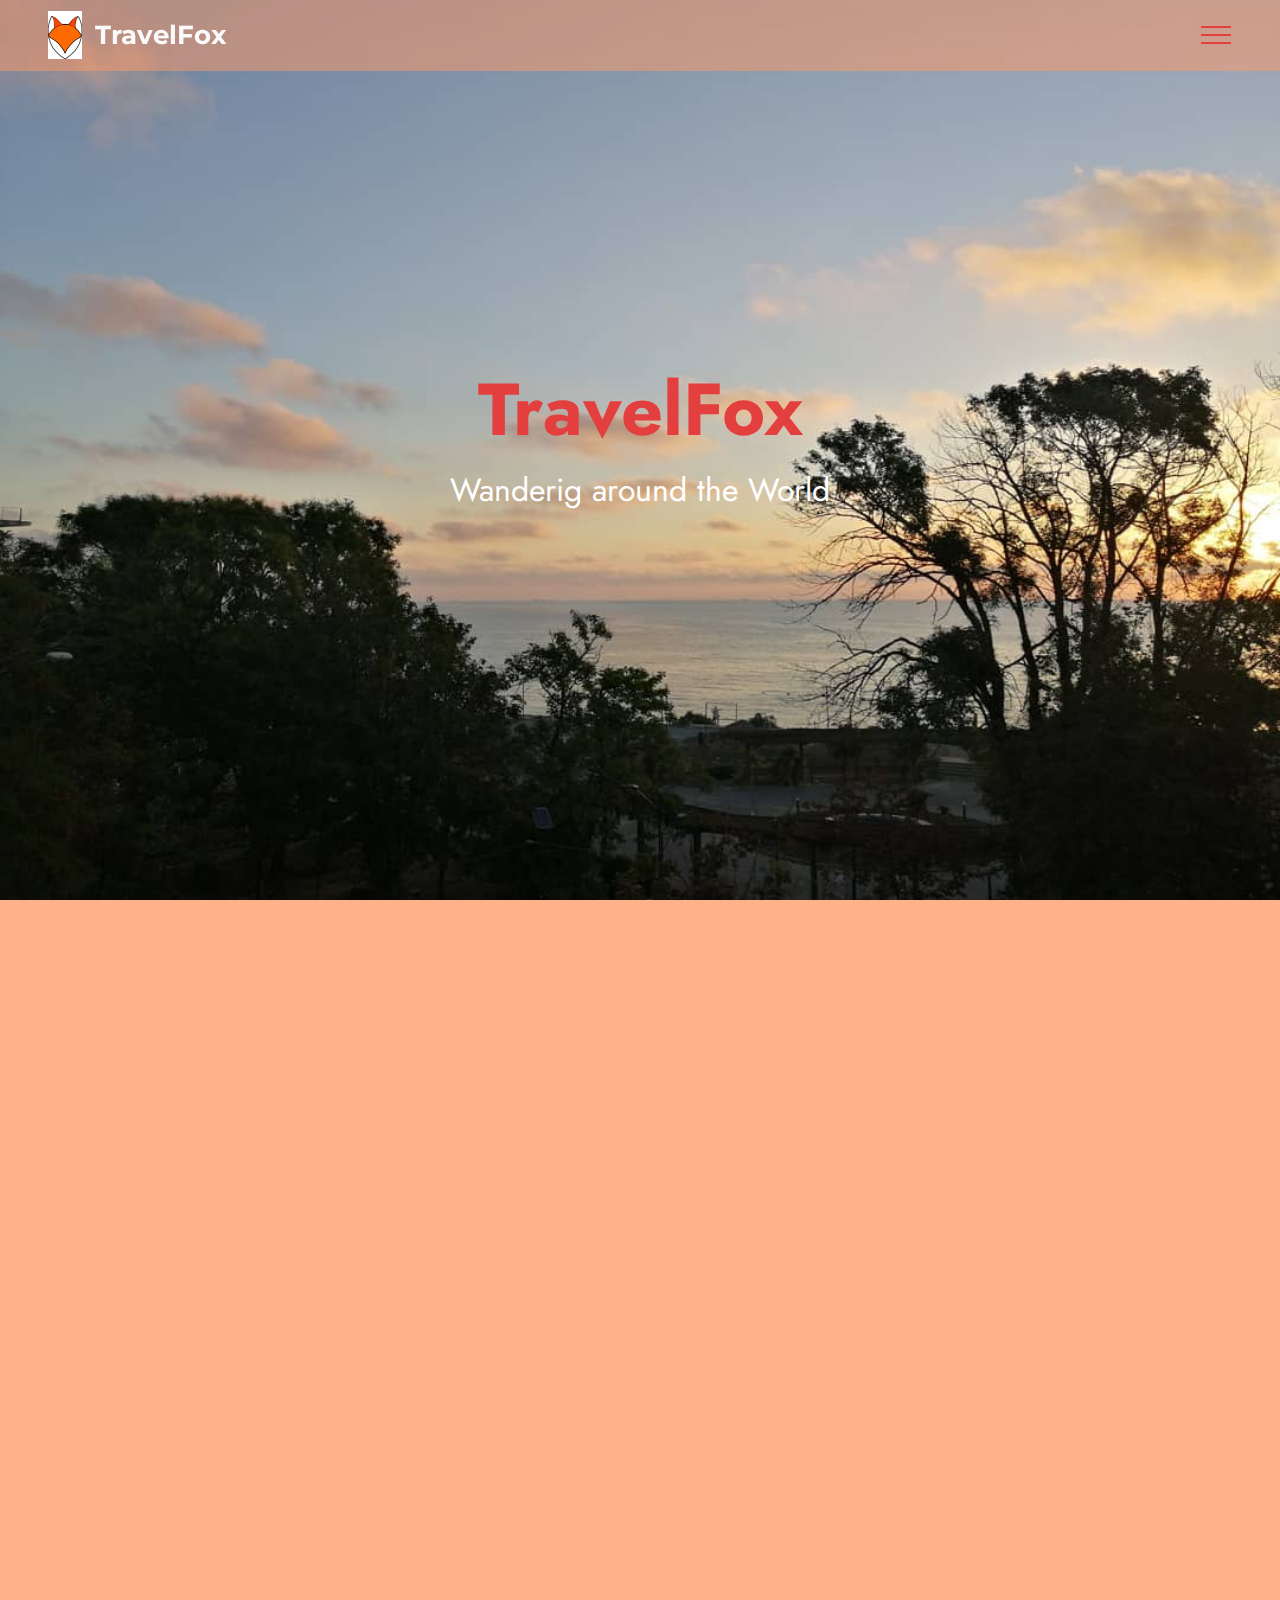
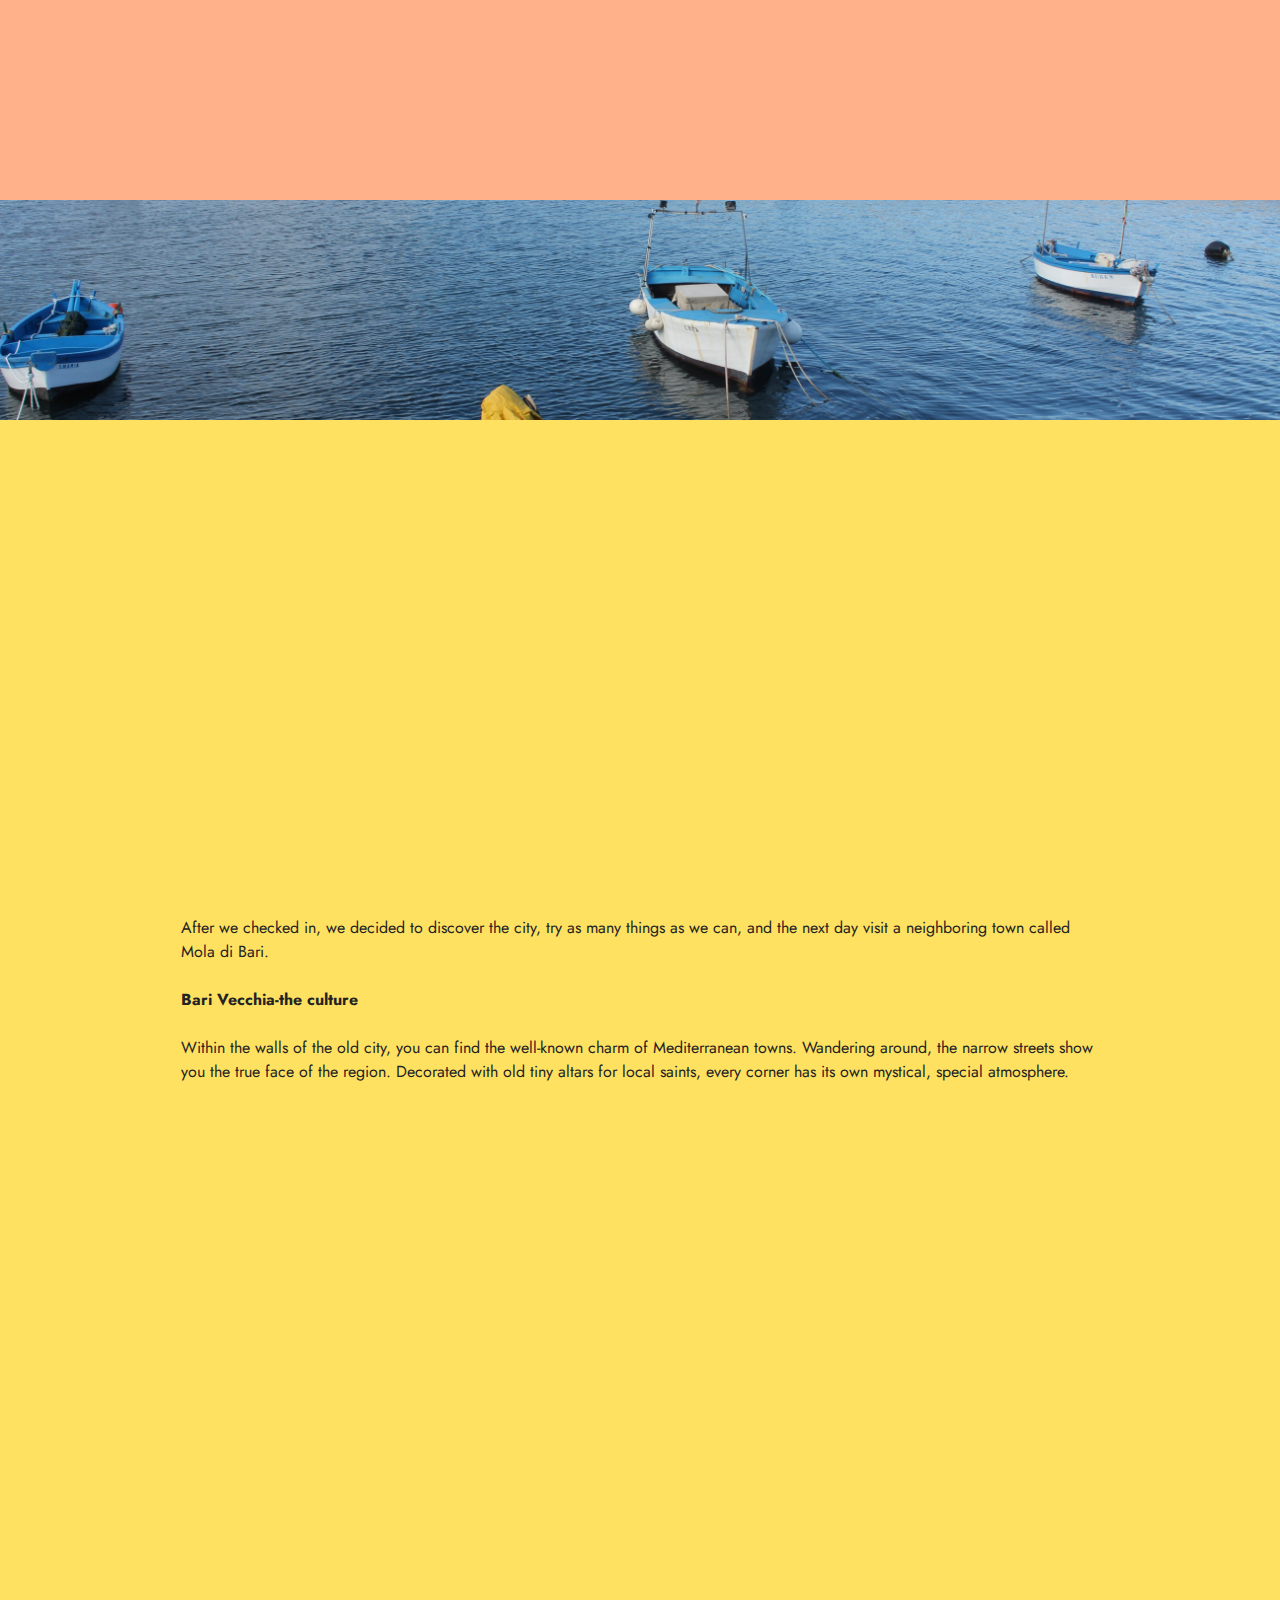
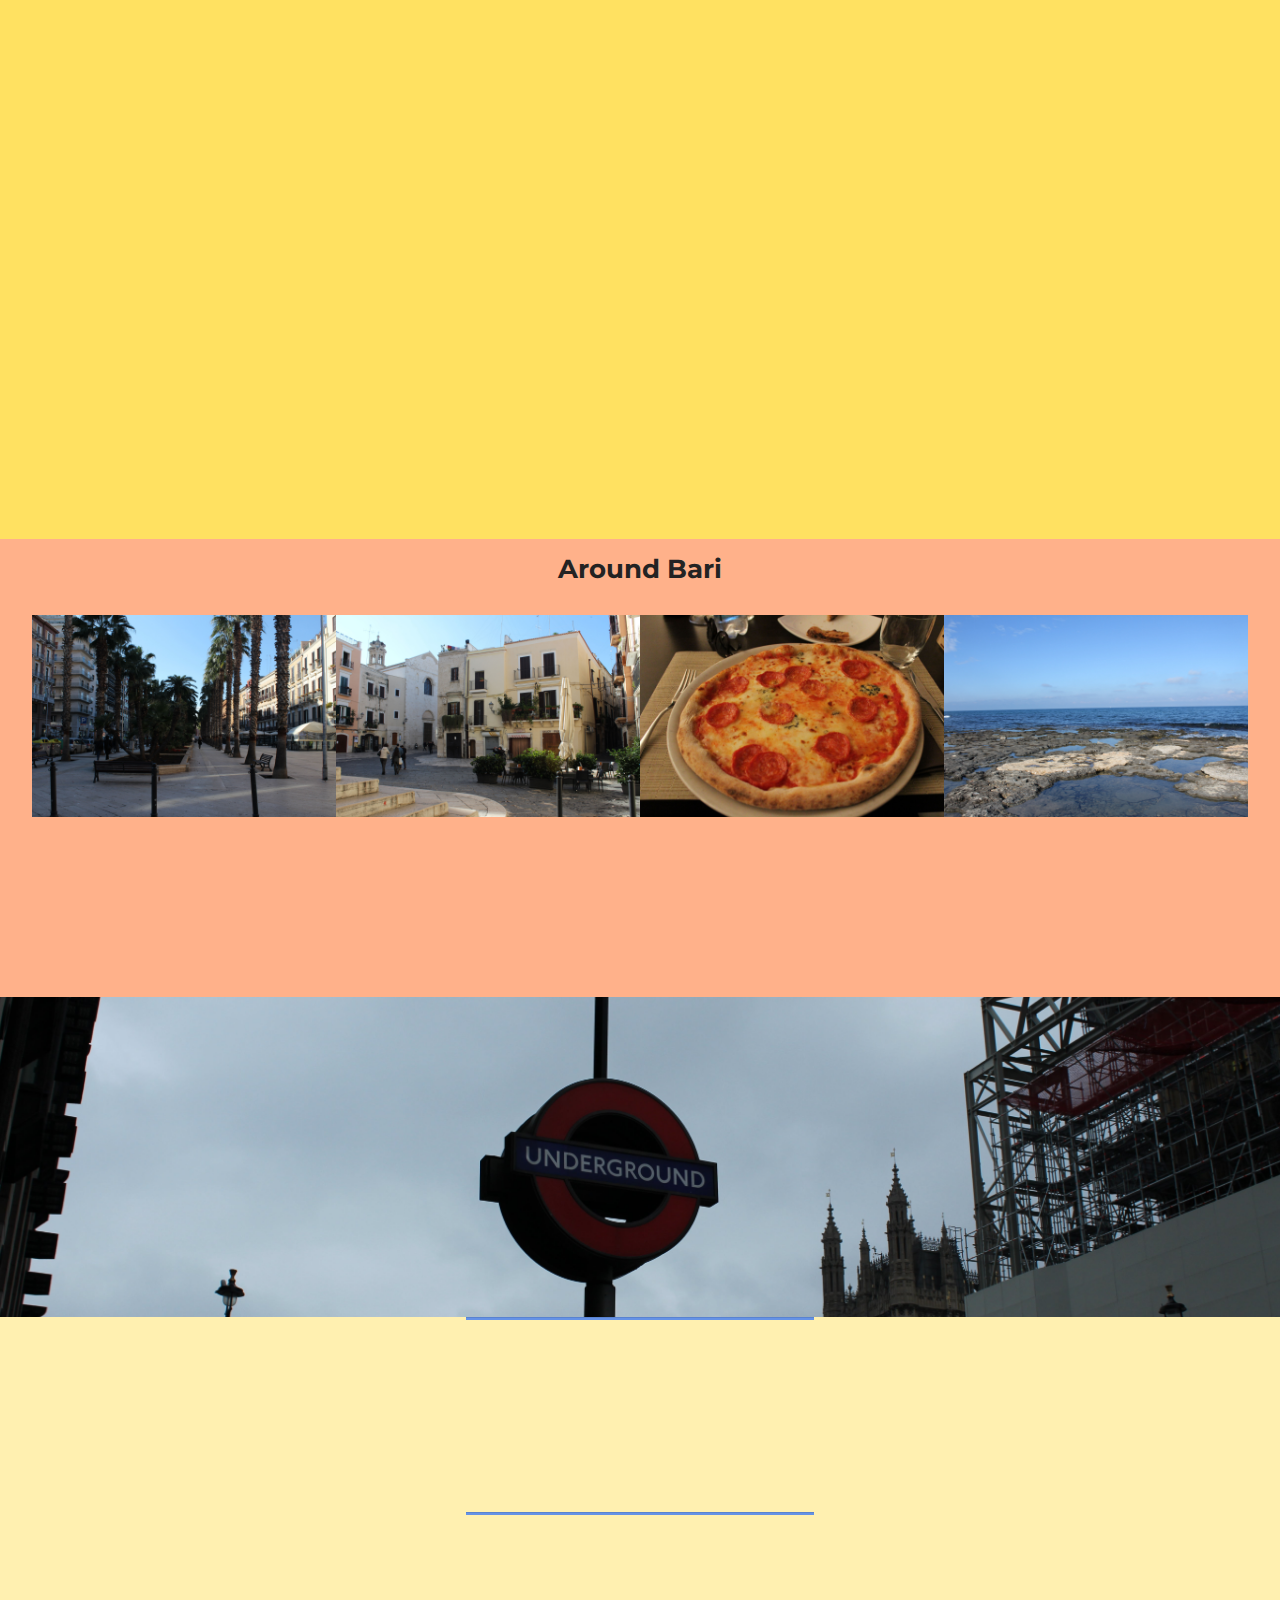
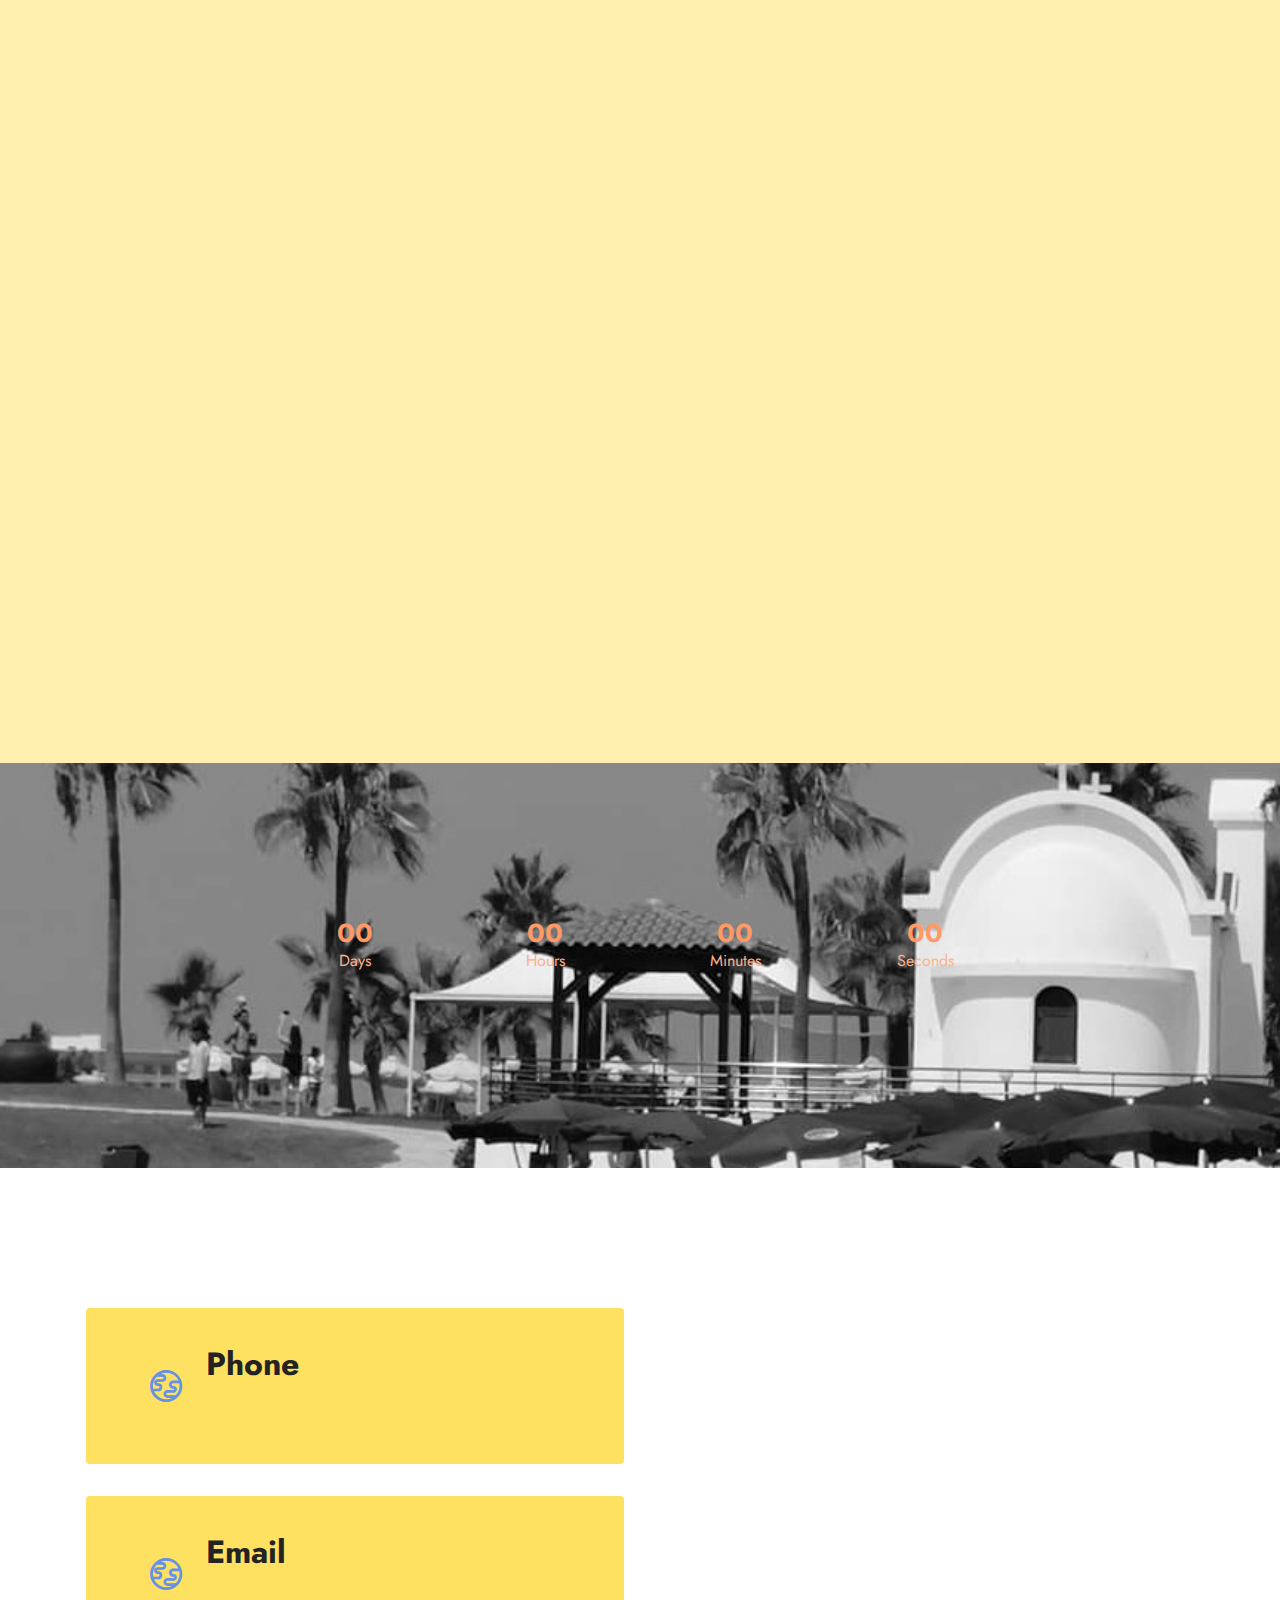
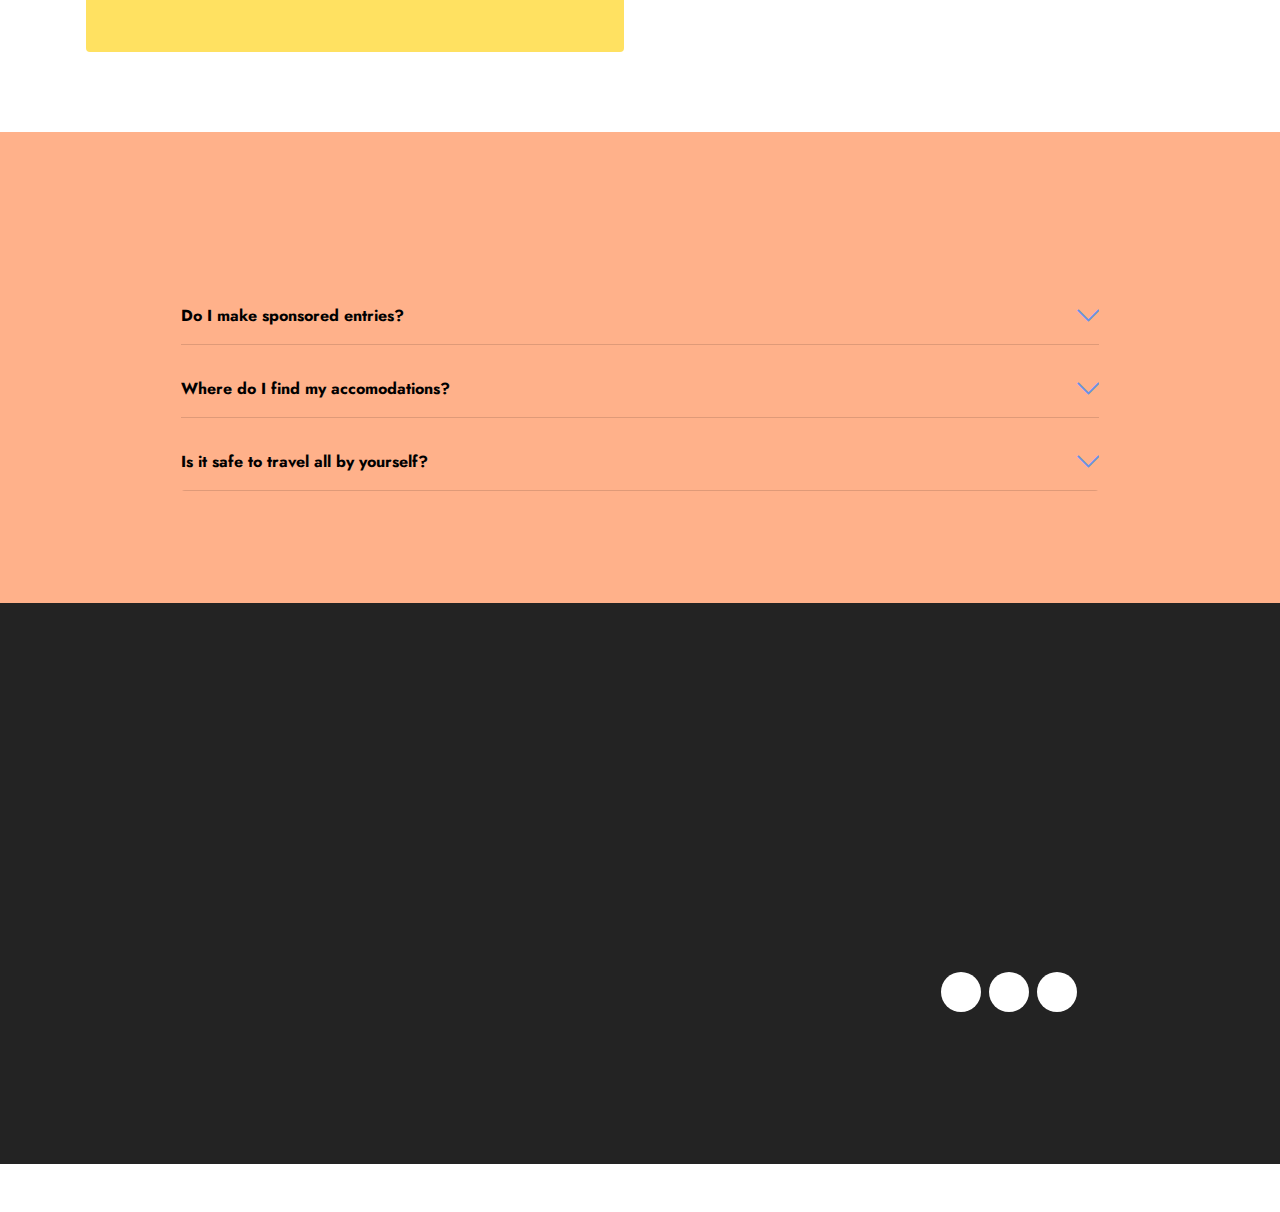
==== commit fa3161af: "Add files via upload" ====
--- a/index.html
+++ b/index.html
@@ -36,7 +36,7 @@
             <div class="navbar-brand">
                 <span class="navbar-logo">
                     <a href="http://travelfox.com" target="_blank">
-                        <img src="assets/images/logovegsotalan.jpg" alt="Mobirise" style="height: 4.1rem;">
+                        <img src="assets/images/logovegsotalan.jpg" alt="Mobirise" style="height: 3rem;">
                     </a>
                 </span>
                 <span class="navbar-caption-wrap"><a class="navbar-caption text-white display-2" href="https://mobiri.se">TravelFox</a></span>
@@ -51,7 +51,7 @@
             </button>
             <div class="collapse navbar-collapse" id="navbarSupportedContent">
                 <ul class="navbar-nav nav-dropdown nav-right" data-app-modern-menu="true"><li class="nav-item"><a class="nav-link link text-secondary text-primary display-7" href="index.html#header14-1" aria-expanded="false"><span class="mobi-mbri mobi-mbri-paper-plane mbr-iconfont mbr-iconfont-btn"></span>
-                            About me</a></li><li class="nav-item"><a class="nav-link link text-secondary text-primary display-7" href="index.html#content4-7">Italy<br></a></li><li class="nav-item"><a class="nav-link link text-secondary text-primary display-7" href="index.html#content4-a">London, UK<br></a></li><li class="nav-item"><a class="nav-link link text-secondary text-primary display-7" href="index.html#countdown1-e">Ciprus<br></a></li><li class="nav-item"><a class="nav-link link text-secondary text-primary display-7" href="index.html#content16-f">FAQ<br><br><br></a></li></ul>
+                            About me</a></li><li class="nav-item dropdown"><a class="nav-link link text-secondary text-primary dropdown-toggle display-7" href="#" data-toggle="dropdown-submenu" aria-expanded="false">Favorite Destinations<br></a><div class="dropdown-menu"><a class="text-secondary text-primary dropdown-item display-7" href="index.html#content4-a">London</a></div></li><li class="nav-item"><a class="nav-link link text-secondary text-primary display-7" href="index.html#content4-7">Bari, Italy</a></li><li class="nav-item"><a class="nav-link link text-secondary text-primary display-7" href="index.html#countdown1-e">Ciprus<br></a></li><li class="nav-item"><a class="nav-link link text-secondary text-primary display-7" href="index.html#content16-f">FAQ<br><br><br></a></li></ul>
                 <div class="icons-menu">
                     <a class="iconfont-wrapper" href="https://www.facebook.com/anita.miklos.12" target="_blank">
                         <span class="p-2 mbr-iconfont socicon-facebook socicon"></span>
@@ -70,7 +70,7 @@
     </nav>
 </section>
 
-<section class="header17 cid-sjeQivd0eI mbr-fullscreen" data-bg-video="https://youtu.be/HsKzA7y88L4" id="header17-h">
+<section class="header17 cid-sjeQivd0eI mbr-fullscreen" id="header17-h">
 
     
 
@@ -99,13 +99,13 @@
 
     <div class="container">
         <div class="row justify-content-center align-items-center">
-            <div class="col-12 col-md-5 image-wrapper">
+            <div class="col-12 col-md-7 image-wrapper">
                 <img src="assets/images/img-6357-min.jpg" alt="Mobirise">
             </div>
             <div class="col-12 col-md">
                 <div class="text-wrapper">
                     <h1 class="mbr-section-title mbr-fonts-style mb-3 display-2"><strong>Who is the TravelFox?</strong></h1>
-                    <p class="mbr-text mbr-fonts-style display-7">Hi there!<br> Welcome to my personal travel blog!<br>My name is Anita and traveling has been my passion since I can remember.<br>First it was small trips around my hometown, Miercurea Ciuc, Romania, but I fell in love with getting to new and unknown places, so nowadays I get on adventures whenever I can.</p>
+                    <p class="mbr-text mbr-fonts-style display-7">Hi there!<br> Welcome to my personal travel blog!<br>My name is Anita and traveling has been my passion since I can remember.<br>First it was small trips around my hometown, Miercurea Ciuc, Romania, but I fell in love with getting to new and unknown places, so nowadays I get on adventures whenever I can.<br>I hope you'll enjoy the world through my own foxy eyes!</p>
                     
                 </div>
             </div>
@@ -182,8 +182,8 @@
         </div>
         <div class="row mbr-gallery mt-4">
             <div class="col-12 col-md-6 col-lg-3 item gallery-image">
-                <div class="item-wrapper" data-toggle="modal" data-target="#sjvGDDtGp2-modal">
-                    <img class="w-100" src="assets/images/img-6319-min.jpg" alt="" data-slide-to="0" data-target="#lb-sjvGDDtGp2">
+                <div class="item-wrapper" data-toggle="modal" data-target="#slRDJwMsve-modal">
+                    <img class="w-100" src="assets/images/img-6319-min.jpg" alt="" data-slide-to="0" data-target="#lb-slRDJwMsve">
                     <div class="icon-wrapper">
                         <span class="mobi-mbri mobi-mbri-search mbr-iconfont mbr-iconfont-btn"></span>
                     </div>
@@ -191,8 +191,8 @@
                 
             </div>
             <div class="col-12 col-md-6 col-lg-3 item gallery-image">
-                <div class="item-wrapper" data-toggle="modal" data-target="#sjvGDDtGp2-modal">
-                    <img class="w-100" src="assets/images/img-6292-min.jpg" alt="" data-slide-to="1" data-target="#lb-sjvGDDtGp2">
+                <div class="item-wrapper" data-toggle="modal" data-target="#slRDJwMsve-modal">
+                    <img class="w-100" src="assets/images/img-6292-min.jpg" alt="" data-slide-to="1" data-target="#lb-slRDJwMsve">
                     <div class="icon-wrapper">
                         <span class="mobi-mbri mobi-mbri-search mbr-iconfont mbr-iconfont-btn"></span>
                     </div>
@@ -200,8 +200,8 @@
                 
             </div>
             <div class="col-12 col-md-6 col-lg-3 item gallery-image">
-                <div class="item-wrapper" data-toggle="modal" data-target="#sjvGDDtGp2-modal">
-                    <img class="w-100" src="assets/images/img-6328-min.jpg" alt="" data-slide-to="2" data-target="#lb-sjvGDDtGp2">
+                <div class="item-wrapper" data-toggle="modal" data-target="#slRDJwMsve-modal">
+                    <img class="w-100" src="assets/images/img-6328-min.jpg" alt="" data-slide-to="2" data-target="#lb-slRDJwMsve">
                     <div class="icon-wrapper">
                         <span class="mobi-mbri mobi-mbri-search mbr-iconfont mbr-iconfont-btn"></span>
                     </div>
@@ -209,8 +209,8 @@
                 
             </div>
             <div class="col-12 col-md-6 col-lg-3 item gallery-image">
-                <div class="item-wrapper" data-toggle="modal" data-target="#sjvGDDtGp2-modal">
-                    <img class="w-100" src="assets/images/img-6376-min.jpg" alt="" data-slide-to="3" data-target="#lb-sjvGDDtGp2">
+                <div class="item-wrapper" data-toggle="modal" data-target="#slRDJwMsve-modal">
+                    <img class="w-100" src="assets/images/img-6376-min.jpg" alt="" data-slide-to="3" data-target="#lb-slRDJwMsve">
                     <div class="icon-wrapper">
                         <span class="mobi-mbri mobi-mbri-search mbr-iconfont mbr-iconfont-btn"></span>
                     </div>
@@ -219,11 +219,11 @@
             </div>
         </div>
 
-        <div class="modal mbr-slider" tabindex="-1" role="dialog" aria-hidden="true" id="sjvGDDtGp2-modal">
+        <div class="modal mbr-slider" tabindex="-1" role="dialog" aria-hidden="true" id="slRDJwMsve-modal">
             <div class="modal-dialog" role="document">
                 <div class="modal-content">
                     <div class="modal-body">
-                        <div class="carousel slide" id="lb-sjvGDDtGp2" data-interval="5000">
+                        <div class="carousel slide" id="lb-slRDJwMsve" data-interval="5000">
                             <div class="carousel-inner">
                                 <div class="carousel-item active">
                                     <img class="d-block w-100" src="assets/images/img-6319-min.jpg" alt="">
@@ -239,18 +239,18 @@
                                 </div>
                             </div>
                             <ol class="carousel-indicators">
-                                <li data-slide-to="0" class="active" data-target="#lb-sjvGDDtGp2"></li>
-                                <li data-slide-to="1" data-target="#lb-sjvGDDtGp2"></li>
-                                <li data-slide-to="2" data-target="#lb-sjvGDDtGp2"></li>
-                                <li data-slide-to="3" data-target="#lb-sjvGDDtGp2"></li>
+                                <li data-slide-to="0" class="active" data-target="#lb-slRDJwMsve"></li>
+                                <li data-slide-to="1" data-target="#lb-slRDJwMsve"></li>
+                                <li data-slide-to="2" data-target="#lb-slRDJwMsve"></li>
+                                <li data-slide-to="3" data-target="#lb-slRDJwMsve"></li>
                             </ol>
                             <a role="button" href="" class="close" data-dismiss="modal" aria-label="Close">
                             </a>
-                            <a class="carousel-control-prev carousel-control" role="button" data-slide="prev" href="#lb-sjvGDDtGp2">
+                            <a class="carousel-control-prev carousel-control" role="button" data-slide="prev" href="#lb-slRDJwMsve">
                                 <span class="mobi-mbri mobi-mbri-arrow-prev" aria-hidden="true"></span>
                                 <span class="sr-only">Previous</span>
                             </a>
-                            <a class="carousel-control-next carousel-control" role="button" data-slide="next" href="#lb-sjvGDDtGp2">
+                            <a class="carousel-control-next carousel-control" role="button" data-slide="next" href="#lb-slRDJwMsve">
                                 <span class="mobi-mbri mobi-mbri-arrow-next" aria-hidden="true"></span>
                                 <span class="sr-only">Next</span>
                             </a>
@@ -303,9 +303,8 @@
     
     <div class="container">
         <div class="row justify-content-center">
-            <div class="title col-md-12 col-lg-10">
-                <h3 class="mbr-section-title mbr-fonts-style align-center mb-4 display-2">
-                    <strong><br></strong><br><br><br><br><strong>Quick trip to London</strong></h3>
+            <div class="title col-md-12 col-lg-8">
+                
                 
                 
             </div>
@@ -334,12 +333,12 @@
     <div class="container">
         <div class="row justify-content-center">
             <div class="col-12 col-md-10">
-                <div class="carousel slide" id="sjvGDFUnOy" data-interval="5000">
+                <div class="carousel slide" id="slRDJzQ6Ln" data-interval="5000">
                     
                     <ol class="carousel-indicators">
-                        <li data-slide-to="0" class="active" data-target="#sjvGDFUnOy"></li>
-                        <li data-slide-to="1" data-target="#sjvGDFUnOy"></li>
-                        <li data-slide-to="2" data-target="#sjvGDFUnOy"></li><li data-slide-to="3" data-target="#sjvGDFUnOy"></li>
+                        <li data-slide-to="0" class="active" data-target="#slRDJzQ6Ln"></li>
+                        <li data-slide-to="1" data-target="#slRDJzQ6Ln"></li>
+                        <li data-slide-to="2" data-target="#slRDJzQ6Ln"></li><li data-slide-to="3" data-target="#slRDJzQ6Ln"></li>
                     </ol>
                     <div class="carousel-inner">
                         <div class="carousel-item slider-image item active">
@@ -380,11 +379,11 @@
                             </div>
                         </div>
                     </div>
-                    <a class="carousel-control carousel-control-prev" role="button" data-slide="prev" href="#sjvGDFUnOy">
+                    <a class="carousel-control carousel-control-prev" role="button" data-slide="prev" href="#slRDJzQ6Ln">
                         <span class="mobi-mbri mobi-mbri-arrow-prev" aria-hidden="true"></span>
                         <span class="sr-only">Previous</span>
                     </a>
-                    <a class="carousel-control carousel-control-next" role="button" data-slide="next" href="#sjvGDFUnOy">
+                    <a class="carousel-control carousel-control-next" role="button" data-slide="next" href="#slRDJzQ6Ln">
                         <span class="mobi-mbri mobi-mbri-arrow-next" aria-hidden="true"></span>
                         <span class="sr-only">Next</span>
                     </a>
@@ -410,7 +409,7 @@
                 <div class="text-wrapper">
                     <p class="mbr-text mbr-fonts-style mb-4 display-7">Just by looking at your pictures, I want to get my bag and buy a plane ticket for a citybreak. I hope you'll check Warsaw too as soon as possible.</p>
                     <p class="name mbr-fonts-style mb-1 display-4">
-                        <strong>Simona Cristea</strong></p>
+                        <strong>Simona Cristea<br>International law student</strong></p>
                     
                 </div>
             </div>
@@ -439,7 +438,7 @@
         </div>
         <div class="row">
             <div class="col-lg-4 mx-auto mbr-form" data-form-type="formoid">
-                <form action="https://mobirise.eu/" method="POST" class="mbr-form form-with-styler" data-form-title="Form Name"><input type="hidden" name="email" data-form-email="true" value="Tafr6bF/TmbUchZXnLDLJSPEQ7FF+JwL1dOl2ODNZm0EoPu8/MVIhHe6EsPSGPGE61dSqV+NiJ03f1vuUO3qBn8vXDAj1kwJQfavLatZRRV8lGkm5/06JCGtO8DwM32B">
+                <form action="https://mobirise.eu/" method="POST" class="mbr-form form-with-styler" data-form-title="Form Name"><input type="hidden" name="email" data-form-email="true" value="JsQg7JwsGKANrRBGW9Bt3jcckvvIniCmAqV4thC3pVbhMf6GfZG8+u4kV1AdgGB6m+azg5+AcR9NiB7jYjMTWc1+4eSEAE104bv6bt+Fi6owmAChhyDrmuJTax8FFZ4H">
                     <div class="">
                         <div hidden="hidden" data-form-alert="" class="alert alert-success col-12">Thanks for filling out the form!</div>
                         <div hidden="hidden" data-form-alert-danger="" class="alert alert-danger col-12">Oops...! some problem!</div>
@@ -494,7 +493,7 @@
                 </div>
             </div>
             <div class="map-wrapper col-12 col-md-6">
-                <div class="google-map"><iframe frameborder="0" style="border:0" src="https://www.google.com/maps/embed/v1/place?key=AIzaSyCNveGQ9bfpKFwWzQLLftrR9hNiHwdqQG8&amp;q=Cluj Napoca, Strada Traian Mosoiu" allowfullscreen=""></iframe></div>
+                <div class="google-map"><iframe frameborder="0" style="border:0" src="https://www.google.com/maps/embed/v1/place?key=AIzaSyCt1265A4qvZy9HKUeA8J15AOC4SrCyZe4&amp;q=Cluj Napoca, Strada Traian Mosoiu" allowfullscreen=""></iframe></div>
             </div>
         </div>
     </div>
@@ -592,7 +591,7 @@
                 <h5 class="mbr-section-subtitle mbr-fonts-style mb-2 display-7">
                     <strong>About</strong>
                 </h5>
-                <p class="mbr-text mbr-fonts-style mb-4 display-4">Hi! My name is Anita Miklós and I'm wandering around Europe!<br>If you'd like to know more check my Facebook and Instagram pages, also contact me if you have any questions or tips for my next journey.</p>
+                <p class="mbr-text mbr-fonts-style mb-4 display-4">Hi! My name is Anita Miklós and I'm wandering around Europe!<br>If you'd like to know more check out my Facebook and Instagram pages, also contact me if you have any questions or tips for my next journey.</p>
                 <h5 class="mbr-section-subtitle mbr-fonts-style mb-3 display-7">
                     <strong>Social</strong>
                 </h5>
@@ -622,7 +621,7 @@
             </div>
         </div>
     </div>
-</section><section style="background-color: #fff; font-family: -apple-system, BlinkMacSystemFont, 'Segoe UI', 'Roboto', 'Helvetica Neue', Arial, sans-serif; color:#aaa; font-size:12px; padding: 0; align-items: center; display: flex;"><a href="https://mobirise.site/l" style="flex: 1 1; height: 3rem; padding-left: 1rem;"></a><p style="flex: 0 0 auto; margin:0; padding-right:1rem;">The <a href="https://mobirise.site/e" style="color:#aaa;">site</a> was built with Mobirise</p></section><script src="assets/web/assets/jquery/jquery.min.js"></script>  <script src="assets/popper/popper.min.js"></script>  <script src="assets/tether/tether.min.js"></script>  <script src="assets/bootstrap/js/bootstrap.min.js"></script>  <script src="assets/smoothscroll/smooth-scroll.js"></script>  <script src="assets/dropdown/js/nav-dropdown.js"></script>  <script src="assets/dropdown/js/navbar-dropdown.js"></script>  <script src="assets/touchswipe/jquery.touch-swipe.min.js"></script>  <script src="assets/viewportchecker/jquery.viewportchecker.js"></script>  <script src="assets/playervimeo/vimeo_player.js"></script>  <script src="assets/ytplayer/jquery.mb.ytplayer.min.js"></script>  <script src="assets/vimeoplayer/jquery.mb.vimeo_player.js"></script>  <script src="assets/countdown/jquery.countdown.min.js"></script>  <script src="assets/mbr-switch-arrow/mbr-switch-arrow.js"></script>  <script src="assets/theme/js/script.js"></script>  <script src="assets/formoid/formoid.min.js"></script>  
+</section><section style="background-color: #fff; font-family: -apple-system, BlinkMacSystemFont, 'Segoe UI', 'Roboto', 'Helvetica Neue', Arial, sans-serif; color:#aaa; font-size:12px; padding: 0; align-items: center; display: flex;"><a href="https://mobirise.site/b" style="flex: 1 1; height: 3rem; padding-left: 1rem;"></a><p style="flex: 0 0 auto; margin:0; padding-right:1rem;">Built with Mobirise - <a href="https://mobirise.site/m" style="color:#aaa;">Go here</a></p></section><script src="assets/web/assets/jquery/jquery.min.js"></script>  <script src="assets/popper/popper.min.js"></script>  <script src="assets/tether/tether.min.js"></script>  <script src="assets/bootstrap/js/bootstrap.min.js"></script>  <script src="assets/smoothscroll/smooth-scroll.js"></script>  <script src="assets/dropdown/js/nav-dropdown.js"></script>  <script src="assets/dropdown/js/navbar-dropdown.js"></script>  <script src="assets/touchswipe/jquery.touch-swipe.min.js"></script>  <script src="assets/viewportchecker/jquery.viewportchecker.js"></script>  <script src="assets/playervimeo/vimeo_player.js"></script>  <script src="assets/countdown/jquery.countdown.min.js"></script>  <script src="assets/mbr-switch-arrow/mbr-switch-arrow.js"></script>  <script src="assets/theme/js/script.js"></script>  <script src="assets/formoid/formoid.min.js"></script>  
   
   
  <div id="scrollToTop" class="scrollToTop mbr-arrow-up"><a style="text-align: center;"><i class="mbr-arrow-up-icon mbr-arrow-up-icon-cm cm-icon cm-icon-smallarrow-up"></i></a></div>
--- a/assets/mobirise/css/mbr-additional.css
+++ b/assets/mobirise/css/mbr-additional.css
@@ -814,7 +814,7 @@
 }
 @media (min-width: 992px) {
   .cid-sj9vNviMpv .navbar.collapsed.opened:not(.navbar-short) .navbar-collapse {
-    max-height: calc(98.5vh - 4.1rem);
+    max-height: calc(98.5vh - 3rem);
   }
 }
 .cid-sj9vNviMpv .navbar.collapsed .dropdown-menu .dropdown-submenu {
@@ -1034,6 +1034,9 @@
     max-width: calc(100% + 2rem);
     left: -1rem;
   }
+}
+.cid-sjeQivd0eI {
+  background-image: url("../../../assets/images/img-20201231-125142.jpg");
 }
 .cid-sjeQivd0eI .icon-wrapper {
   margin: auto;
@@ -1099,10 +1102,13 @@
   color: #ffffff;
 }
 .cid-sjeQivd0eI H1 {
-  color: #ff9966;
+  color: #e43f3f;
 }
 .cid-sj9yCO7Y1y {
   background-color: #ffb18a;
+}
+.cid-sj9yCO7Y1y .row {
+  flex-direction: row-reverse;
 }
 @media (max-width: 991px) {
   .cid-sj9yCO7Y1y .image-wrapper {
@@ -1137,8 +1143,8 @@
   background-color: #ffe161;
 }
 .cid-sj9Pjp1rch {
-  padding-top: 6rem;
-  padding-bottom: 6rem;
+  padding-top: 1rem;
+  padding-bottom: 4rem;
   background-color: #ffb18a;
 }
 .cid-sj9Pjp1rch .row {
@@ -1439,8 +1445,8 @@
   padding: .6rem;
 }
 .cid-sj9Rm9z1xU {
-  padding-top: 5rem;
-  padding-bottom: 5rem;
+  padding-top: 10rem;
+  padding-bottom: 10rem;
   background-image: url("../../../assets/images/img-3556-min.jpg");
 }
 .cid-sj9Rm9z1xU .mbr-section-title {
@@ -1448,8 +1454,8 @@
   text-align: left;
 }
 .cid-sj9SQ9VhrX {
-  padding-top: 5rem;
-  padding-bottom: 5rem;
+  padding-top: 0rem;
+  padding-bottom: 0rem;
   background-color: #fff0b0;
 }
 .cid-sj9SQ9VhrX .line {
@@ -1460,7 +1466,7 @@
 }
 .cid-sj9TXqxtSZ {
   padding-top: 0rem;
-  padding-bottom: 0rem;
+  padding-bottom: 3rem;
   background-color: #fff0b0;
 }
 .cid-sj9TXqxtSZ .mbr-overlay {
@@ -1468,28 +1474,28 @@
 }
 @media (min-width: 992px) {
   .cid-sj9TXqxtSZ .carousel {
-    min-height: 700px;
+    min-height: 400px;
   }
   .cid-sj9TXqxtSZ .carousel img {
-    max-height: 700px;
+    max-height: 400px;
     object-fit: contain;
   }
 }
 @media (max-width: 991px) and (min-width: 768px) {
   .cid-sj9TXqxtSZ .carousel {
-    min-height: 455px;
+    min-height: 260px;
   }
   .cid-sj9TXqxtSZ .carousel img {
-    max-height: 455px;
+    max-height: 260px;
     object-fit: contain;
   }
 }
 @media (max-width: 767px) {
   .cid-sj9TXqxtSZ .carousel {
-    min-height: 385px;
+    min-height: 220px;
   }
   .cid-sj9TXqxtSZ .carousel img {
-    max-height: 385px;
+    max-height: 220px;
     object-fit: contain;
   }
   .cid-sj9TXqxtSZ .container .carousel-control {
@@ -1588,7 +1594,7 @@
 }
 .cid-sjeYExqDbb {
   padding-top: 0rem;
-  padding-bottom: 1rem;
+  padding-bottom: 4rem;
   background-color: #fff0b0;
 }
 @media (min-width: 992px) {
@@ -1787,3 +1793,402 @@
 .cid-sj9zxLUUg2 .mbr-iconfont {
   color: black;
 }
+.cid-sj9vNviMpv {
+  z-index: 1000;
+  width: 100%;
+}
+.cid-sj9vNviMpv nav.navbar {
+  position: fixed;
+}
+.cid-sj9vNviMpv .dropdown-item:before {
+  font-family: Moririse2 !important;
+  content: "\e966";
+  display: inline-block;
+  width: 0;
+  position: absolute;
+  left: 1rem;
+  top: 0.5rem;
+  margin-right: 0.5rem;
+  line-height: 1;
+  font-size: inherit;
+  vertical-align: middle;
+  text-align: center;
+  overflow: hidden;
+  transform: scale(0, 1);
+  transition: all 0.25s ease-in-out;
+}
+.cid-sj9vNviMpv .dropdown-menu {
+  padding: 0;
+  border-radius: 4px;
+  box-shadow: 0 1px 3px 0 rgba(0, 0, 0, 0.1);
+}
+.cid-sj9vNviMpv .dropdown-item {
+  border-bottom: 1px solid #e6e6e6;
+}
+.cid-sj9vNviMpv .dropdown-item:hover,
+.cid-sj9vNviMpv .dropdown-item:focus {
+  background: #6592e6 !important;
+  color: white !important;
+}
+.cid-sj9vNviMpv .dropdown-item:first-child {
+  border-top-left-radius: 4px;
+  border-top-right-radius: 4px;
+}
+.cid-sj9vNviMpv .dropdown-item:last-child {
+  border-bottom: none;
+  border-bottom-left-radius: 4px;
+  border-bottom-right-radius: 4px;
+}
+.cid-sj9vNviMpv .nav-dropdown .link {
+  padding: 0 0.3em !important;
+  margin: 0.667em 1em !important;
+}
+.cid-sj9vNviMpv .nav-dropdown .link.dropdown-toggle::after {
+  margin-left: 0.5rem;
+  margin-top: 0.2rem;
+}
+.cid-sj9vNviMpv .nav-link {
+  position: relative;
+}
+.cid-sj9vNviMpv .container {
+  display: flex;
+  margin: auto;
+}
+.cid-sj9vNviMpv .iconfont-wrapper {
+  color: #e43f3f !important;
+  font-size: 1.5rem;
+  padding-right: 0.5rem;
+}
+.cid-sj9vNviMpv .dropdown-menu,
+.cid-sj9vNviMpv .navbar.opened {
+  background: #ff9966 !important;
+}
+.cid-sj9vNviMpv .nav-item:focus,
+.cid-sj9vNviMpv .nav-link:focus {
+  outline: none;
+}
+.cid-sj9vNviMpv .dropdown .dropdown-menu .dropdown-item {
+  width: auto;
+  transition: all 0.25s ease-in-out;
+}
+.cid-sj9vNviMpv .dropdown .dropdown-menu .dropdown-item::after {
+  right: 0.5rem;
+}
+.cid-sj9vNviMpv .dropdown .dropdown-menu .dropdown-item .mbr-iconfont {
+  margin-right: 0.5rem;
+  vertical-align: sub;
+}
+.cid-sj9vNviMpv .dropdown .dropdown-menu .dropdown-item .mbr-iconfont:before {
+  display: inline-block;
+  transform: scale(1, 1);
+  transition: all 0.25s ease-in-out;
+}
+.cid-sj9vNviMpv .collapsed .dropdown-menu .dropdown-item:before {
+  display: none;
+}
+.cid-sj9vNviMpv .collapsed .dropdown .dropdown-menu .dropdown-item {
+  padding: 0.235em 1.5em 0.235em 1.5em !important;
+  transition: none;
+  margin: 0 !important;
+}
+.cid-sj9vNviMpv .navbar {
+  min-height: 70px;
+  transition: all 0.3s;
+  border-bottom: 1px solid transparent;
+  background: rgba(255, 153, 102, 0.5);
+}
+.cid-sj9vNviMpv .navbar.opened {
+  transition: all 0.3s;
+}
+.cid-sj9vNviMpv .navbar .dropdown-item {
+  padding: 0.5rem 1.8rem;
+}
+.cid-sj9vNviMpv .navbar .navbar-logo img {
+  width: auto;
+}
+.cid-sj9vNviMpv .navbar .navbar-collapse {
+  justify-content: flex-end;
+  z-index: 1;
+}
+.cid-sj9vNviMpv .navbar.collapsed {
+  justify-content: center;
+}
+.cid-sj9vNviMpv .navbar.collapsed .nav-item .nav-link::before {
+  display: none;
+}
+.cid-sj9vNviMpv .navbar.collapsed.opened .dropdown-menu {
+  top: 0;
+}
+@media (min-width: 992px) {
+  .cid-sj9vNviMpv .navbar.collapsed.opened:not(.navbar-short) .navbar-collapse {
+    max-height: calc(98.5vh - 3rem);
+  }
+}
+.cid-sj9vNviMpv .navbar.collapsed .dropdown-menu .dropdown-submenu {
+  left: 0 !important;
+}
+.cid-sj9vNviMpv .navbar.collapsed .dropdown-menu .dropdown-item:after {
+  right: auto;
+}
+.cid-sj9vNviMpv .navbar.collapsed .dropdown-menu .dropdown-toggle[data-toggle="dropdown-submenu"]:after {
+  margin-left: 0.5rem;
+  margin-top: 0.2rem;
+  border-top: 0.35em solid;
+  border-right: 0.35em solid transparent;
+  border-left: 0.35em solid transparent;
+  border-bottom: 0;
+  top: 41%;
+}
+.cid-sj9vNviMpv .navbar.collapsed ul.navbar-nav li {
+  margin: auto;
+}
+.cid-sj9vNviMpv .navbar.collapsed .dropdown-menu .dropdown-item {
+  padding: 0.25rem 1.5rem;
+  text-align: center;
+}
+.cid-sj9vNviMpv .navbar.collapsed .icons-menu {
+  padding-left: 0;
+  padding-right: 0;
+  padding-top: 0.5rem;
+  padding-bottom: 0.5rem;
+}
+@media (max-width: 991px) {
+  .cid-sj9vNviMpv .navbar .nav-item .nav-link::before {
+    display: none;
+  }
+  .cid-sj9vNviMpv .navbar.opened .dropdown-menu {
+    top: 0;
+  }
+  .cid-sj9vNviMpv .navbar .dropdown-menu .dropdown-submenu {
+    left: 0 !important;
+  }
+  .cid-sj9vNviMpv .navbar .dropdown-menu .dropdown-item:after {
+    right: auto;
+  }
+  .cid-sj9vNviMpv .navbar .dropdown-menu .dropdown-toggle[data-toggle="dropdown-submenu"]:after {
+    margin-left: 0.5rem;
+    margin-top: 0.2rem;
+    border-top: 0.35em solid;
+    border-right: 0.35em solid transparent;
+    border-left: 0.35em solid transparent;
+    border-bottom: 0;
+    top: 40%;
+  }
+  .cid-sj9vNviMpv .navbar .navbar-logo img {
+    height: 3rem !important;
+  }
+  .cid-sj9vNviMpv .navbar ul.navbar-nav li {
+    margin: auto;
+  }
+  .cid-sj9vNviMpv .navbar .dropdown-menu .dropdown-item {
+    padding: 0.25rem 1.5rem !important;
+    text-align: center;
+  }
+  .cid-sj9vNviMpv .navbar .navbar-brand {
+    flex-shrink: initial;
+    flex-basis: auto;
+    word-break: break-word;
+    padding-right: 2rem;
+  }
+  .cid-sj9vNviMpv .navbar .navbar-toggler {
+    flex-basis: auto;
+  }
+  .cid-sj9vNviMpv .navbar .icons-menu {
+    padding-left: 0;
+    padding-top: 0.5rem;
+    padding-bottom: 0.5rem;
+  }
+}
+.cid-sj9vNviMpv .navbar.navbar-short {
+  min-height: 60px;
+}
+.cid-sj9vNviMpv .navbar.navbar-short .navbar-logo img {
+  height: 2.5rem !important;
+}
+.cid-sj9vNviMpv .navbar.navbar-short .navbar-brand {
+  min-height: 60px;
+  padding: 0;
+}
+.cid-sj9vNviMpv .navbar-brand {
+  min-height: 70px;
+  flex-shrink: 0;
+  align-items: center;
+  margin-right: 0;
+  padding: 0;
+  transition: all 0.3s;
+  word-break: break-word;
+  z-index: 1;
+}
+.cid-sj9vNviMpv .navbar-brand .navbar-caption {
+  line-height: inherit !important;
+}
+.cid-sj9vNviMpv .navbar-brand .navbar-logo a {
+  outline: none;
+}
+.cid-sj9vNviMpv .dropdown-item.active,
+.cid-sj9vNviMpv .dropdown-item:active {
+  background-color: transparent;
+}
+.cid-sj9vNviMpv .navbar-expand-lg .navbar-nav .nav-link {
+  padding: 0;
+}
+.cid-sj9vNviMpv .nav-dropdown .link.dropdown-toggle {
+  margin-right: 1.667em;
+}
+.cid-sj9vNviMpv .nav-dropdown .link.dropdown-toggle[aria-expanded="true"] {
+  margin-right: 0;
+  padding: 0.667em 1.667em;
+}
+.cid-sj9vNviMpv .navbar.navbar-expand-lg .dropdown .dropdown-menu {
+  background: #ff9966;
+}
+.cid-sj9vNviMpv .navbar.navbar-expand-lg .dropdown .dropdown-menu .dropdown-submenu {
+  margin: 0;
+  left: 100%;
+}
+.cid-sj9vNviMpv .navbar .dropdown.open > .dropdown-menu {
+  display: block;
+}
+.cid-sj9vNviMpv ul.navbar-nav {
+  flex-wrap: wrap;
+}
+.cid-sj9vNviMpv .navbar-buttons {
+  text-align: center;
+  min-width: 170px;
+}
+.cid-sj9vNviMpv button.navbar-toggler {
+  outline: none;
+  width: 31px;
+  height: 20px;
+  cursor: pointer;
+  transition: all 0.2s;
+  position: relative;
+  align-self: center;
+}
+.cid-sj9vNviMpv button.navbar-toggler .hamburger span {
+  position: absolute;
+  right: 0;
+  width: 30px;
+  height: 2px;
+  border-right: 5px;
+  background-color: #e43f3f;
+}
+.cid-sj9vNviMpv button.navbar-toggler .hamburger span:nth-child(1) {
+  top: 0;
+  transition: all 0.2s;
+}
+.cid-sj9vNviMpv button.navbar-toggler .hamburger span:nth-child(2) {
+  top: 8px;
+  transition: all 0.15s;
+}
+.cid-sj9vNviMpv button.navbar-toggler .hamburger span:nth-child(3) {
+  top: 8px;
+  transition: all 0.15s;
+}
+.cid-sj9vNviMpv button.navbar-toggler .hamburger span:nth-child(4) {
+  top: 16px;
+  transition: all 0.2s;
+}
+.cid-sj9vNviMpv nav.opened .hamburger span:nth-child(1) {
+  top: 8px;
+  width: 0;
+  opacity: 0;
+  right: 50%;
+  transition: all 0.2s;
+}
+.cid-sj9vNviMpv nav.opened .hamburger span:nth-child(2) {
+  transform: rotate(45deg);
+  transition: all 0.25s;
+}
+.cid-sj9vNviMpv nav.opened .hamburger span:nth-child(3) {
+  transform: rotate(-45deg);
+  transition: all 0.25s;
+}
+.cid-sj9vNviMpv nav.opened .hamburger span:nth-child(4) {
+  top: 8px;
+  width: 0;
+  opacity: 0;
+  right: 50%;
+  transition: all 0.2s;
+}
+.cid-sj9vNviMpv .navbar-dropdown {
+  padding: 0 1rem;
+  position: fixed;
+}
+.cid-sj9vNviMpv a.nav-link {
+  display: flex;
+  align-items: center;
+  justify-content: center;
+}
+.cid-sj9vNviMpv .icons-menu {
+  flex-wrap: nowrap;
+  display: flex;
+  justify-content: center;
+  padding-left: 1rem;
+  padding-right: 1rem;
+  padding-top: 0.3rem;
+  text-align: center;
+}
+@media screen and (-ms-high-contrast: active), (-ms-high-contrast: none) {
+  .cid-sj9vNviMpv .navbar {
+    height: 70px;
+  }
+  .cid-sj9vNviMpv .navbar.opened {
+    height: auto;
+  }
+  .cid-sj9vNviMpv .nav-item .nav-link:hover::before {
+    width: 175%;
+    max-width: calc(100% + 2rem);
+    left: -1rem;
+  }
+}
+.cid-sj9zxLUUg2 {
+  padding-top: 5rem;
+  padding-bottom: 5rem;
+  background-color: #232323;
+}
+.cid-sj9zxLUUg2 .social-row {
+  display: flex;
+  flex-wrap: wrap;
+}
+.cid-sj9zxLUUg2 .soc-item {
+  display: flex;
+  align-items: center;
+  justify-content: center;
+  border-radius: 50%;
+  background-color: white;
+  margin-right: 0.5rem;
+  margin-bottom: 1rem;
+  padding: 0.5rem;
+  height: 2.5rem;
+  width: 2.5rem;
+}
+@media (max-width: 767px) {
+  .cid-sj9zxLUUg2 .row {
+    text-align: center;
+  }
+  .cid-sj9zxLUUg2 .social-row {
+    justify-content: center;
+  }
+}
+.cid-sj9zxLUUg2 .list {
+  list-style: none;
+  padding-left: 0;
+  color: #bbbbbb;
+}
+@media (max-width: 991px) {
+  .cid-sj9zxLUUg2 .list {
+    margin-bottom: 2rem;
+  }
+}
+@media (min-width: 992px) {
+  .cid-sj9zxLUUg2 .list {
+    margin-bottom: 0rem;
+  }
+}
+.cid-sj9zxLUUg2 .mbr-text {
+  color: #e43f3f;
+}
+.cid-sj9zxLUUg2 .mbr-iconfont {
+  color: black;
+}
--- a/assets/mobirise/css/mbr-additional.css
+++ b/assets/mobirise/css/mbr-additional.css
@@ -814,7 +814,7 @@
 }
 @media (min-width: 992px) {
   .cid-sj9vNviMpv .navbar.collapsed.opened:not(.navbar-short) .navbar-collapse {
-    max-height: calc(98.5vh - 4.1rem);
+    max-height: calc(98.5vh - 3rem);
   }
 }
 .cid-sj9vNviMpv .navbar.collapsed .dropdown-menu .dropdown-submenu {
@@ -1034,6 +1034,9 @@
     max-width: calc(100% + 2rem);
     left: -1rem;
   }
+}
+.cid-sjeQivd0eI {
+  background-image: url("../../../assets/images/img-20201231-125142.jpg");
 }
 .cid-sjeQivd0eI .icon-wrapper {
   margin: auto;
@@ -1099,10 +1102,13 @@
   color: #ffffff;
 }
 .cid-sjeQivd0eI H1 {
-  color: #ff9966;
+  color: #e43f3f;
 }
 .cid-sj9yCO7Y1y {
   background-color: #ffb18a;
+}
+.cid-sj9yCO7Y1y .row {
+  flex-direction: row-reverse;
 }
 @media (max-width: 991px) {
   .cid-sj9yCO7Y1y .image-wrapper {
@@ -1137,8 +1143,8 @@
   background-color: #ffe161;
 }
 .cid-sj9Pjp1rch {
-  padding-top: 6rem;
-  padding-bottom: 6rem;
+  padding-top: 1rem;
+  padding-bottom: 4rem;
   background-color: #ffb18a;
 }
 .cid-sj9Pjp1rch .row {
@@ -1439,8 +1445,8 @@
   padding: .6rem;
 }
 .cid-sj9Rm9z1xU {
-  padding-top: 5rem;
-  padding-bottom: 5rem;
+  padding-top: 10rem;
+  padding-bottom: 10rem;
   background-image: url("../../../assets/images/img-3556-min.jpg");
 }
 .cid-sj9Rm9z1xU .mbr-section-title {
@@ -1448,8 +1454,8 @@
   text-align: left;
 }
 .cid-sj9SQ9VhrX {
-  padding-top: 5rem;
-  padding-bottom: 5rem;
+  padding-top: 0rem;
+  padding-bottom: 0rem;
   background-color: #fff0b0;
 }
 .cid-sj9SQ9VhrX .line {
@@ -1460,7 +1466,7 @@
 }
 .cid-sj9TXqxtSZ {
   padding-top: 0rem;
-  padding-bottom: 0rem;
+  padding-bottom: 3rem;
   background-color: #fff0b0;
 }
 .cid-sj9TXqxtSZ .mbr-overlay {
@@ -1468,28 +1474,28 @@
 }
 @media (min-width: 992px) {
   .cid-sj9TXqxtSZ .carousel {
-    min-height: 700px;
+    min-height: 400px;
   }
   .cid-sj9TXqxtSZ .carousel img {
-    max-height: 700px;
+    max-height: 400px;
     object-fit: contain;
   }
 }
 @media (max-width: 991px) and (min-width: 768px) {
   .cid-sj9TXqxtSZ .carousel {
-    min-height: 455px;
+    min-height: 260px;
   }
   .cid-sj9TXqxtSZ .carousel img {
-    max-height: 455px;
+    max-height: 260px;
     object-fit: contain;
   }
 }
 @media (max-width: 767px) {
   .cid-sj9TXqxtSZ .carousel {
-    min-height: 385px;
+    min-height: 220px;
   }
   .cid-sj9TXqxtSZ .carousel img {
-    max-height: 385px;
+    max-height: 220px;
     object-fit: contain;
   }
   .cid-sj9TXqxtSZ .container .carousel-control {
@@ -1588,7 +1594,7 @@
 }
 .cid-sjeYExqDbb {
   padding-top: 0rem;
-  padding-bottom: 1rem;
+  padding-bottom: 4rem;
   background-color: #fff0b0;
 }
 @media (min-width: 992px) {
@@ -1787,3 +1793,402 @@
 .cid-sj9zxLUUg2 .mbr-iconfont {
   color: black;
 }
+.cid-sj9vNviMpv {
+  z-index: 1000;
+  width: 100%;
+}
+.cid-sj9vNviMpv nav.navbar {
+  position: fixed;
+}
+.cid-sj9vNviMpv .dropdown-item:before {
+  font-family: Moririse2 !important;
+  content: "\e966";
+  display: inline-block;
+  width: 0;
+  position: absolute;
+  left: 1rem;
+  top: 0.5rem;
+  margin-right: 0.5rem;
+  line-height: 1;
+  font-size: inherit;
+  vertical-align: middle;
+  text-align: center;
+  overflow: hidden;
+  transform: scale(0, 1);
+  transition: all 0.25s ease-in-out;
+}
+.cid-sj9vNviMpv .dropdown-menu {
+  padding: 0;
+  border-radius: 4px;
+  box-shadow: 0 1px 3px 0 rgba(0, 0, 0, 0.1);
+}
+.cid-sj9vNviMpv .dropdown-item {
+  border-bottom: 1px solid #e6e6e6;
+}
+.cid-sj9vNviMpv .dropdown-item:hover,
+.cid-sj9vNviMpv .dropdown-item:focus {
+  background: #6592e6 !important;
+  color: white !important;
+}
+.cid-sj9vNviMpv .dropdown-item:first-child {
+  border-top-left-radius: 4px;
+  border-top-right-radius: 4px;
+}
+.cid-sj9vNviMpv .dropdown-item:last-child {
+  border-bottom: none;
+  border-bottom-left-radius: 4px;
+  border-bottom-right-radius: 4px;
+}
+.cid-sj9vNviMpv .nav-dropdown .link {
+  padding: 0 0.3em !important;
+  margin: 0.667em 1em !important;
+}
+.cid-sj9vNviMpv .nav-dropdown .link.dropdown-toggle::after {
+  margin-left: 0.5rem;
+  margin-top: 0.2rem;
+}
+.cid-sj9vNviMpv .nav-link {
+  position: relative;
+}
+.cid-sj9vNviMpv .container {
+  display: flex;
+  margin: auto;
+}
+.cid-sj9vNviMpv .iconfont-wrapper {
+  color: #e43f3f !important;
+  font-size: 1.5rem;
+  padding-right: 0.5rem;
+}
+.cid-sj9vNviMpv .dropdown-menu,
+.cid-sj9vNviMpv .navbar.opened {
+  background: #ff9966 !important;
+}
+.cid-sj9vNviMpv .nav-item:focus,
+.cid-sj9vNviMpv .nav-link:focus {
+  outline: none;
+}
+.cid-sj9vNviMpv .dropdown .dropdown-menu .dropdown-item {
+  width: auto;
+  transition: all 0.25s ease-in-out;
+}
+.cid-sj9vNviMpv .dropdown .dropdown-menu .dropdown-item::after {
+  right: 0.5rem;
+}
+.cid-sj9vNviMpv .dropdown .dropdown-menu .dropdown-item .mbr-iconfont {
+  margin-right: 0.5rem;
+  vertical-align: sub;
+}
+.cid-sj9vNviMpv .dropdown .dropdown-menu .dropdown-item .mbr-iconfont:before {
+  display: inline-block;
+  transform: scale(1, 1);
+  transition: all 0.25s ease-in-out;
+}
+.cid-sj9vNviMpv .collapsed .dropdown-menu .dropdown-item:before {
+  display: none;
+}
+.cid-sj9vNviMpv .collapsed .dropdown .dropdown-menu .dropdown-item {
+  padding: 0.235em 1.5em 0.235em 1.5em !important;
+  transition: none;
+  margin: 0 !important;
+}
+.cid-sj9vNviMpv .navbar {
+  min-height: 70px;
+  transition: all 0.3s;
+  border-bottom: 1px solid transparent;
+  background: rgba(255, 153, 102, 0.5);
+}
+.cid-sj9vNviMpv .navbar.opened {
+  transition: all 0.3s;
+}
+.cid-sj9vNviMpv .navbar .dropdown-item {
+  padding: 0.5rem 1.8rem;
+}
+.cid-sj9vNviMpv .navbar .navbar-logo img {
+  width: auto;
+}
+.cid-sj9vNviMpv .navbar .navbar-collapse {
+  justify-content: flex-end;
+  z-index: 1;
+}
+.cid-sj9vNviMpv .navbar.collapsed {
+  justify-content: center;
+}
+.cid-sj9vNviMpv .navbar.collapsed .nav-item .nav-link::before {
+  display: none;
+}
+.cid-sj9vNviMpv .navbar.collapsed.opened .dropdown-menu {
+  top: 0;
+}
+@media (min-width: 992px) {
+  .cid-sj9vNviMpv .navbar.collapsed.opened:not(.navbar-short) .navbar-collapse {
+    max-height: calc(98.5vh - 3rem);
+  }
+}
+.cid-sj9vNviMpv .navbar.collapsed .dropdown-menu .dropdown-submenu {
+  left: 0 !important;
+}
+.cid-sj9vNviMpv .navbar.collapsed .dropdown-menu .dropdown-item:after {
+  right: auto;
+}
+.cid-sj9vNviMpv .navbar.collapsed .dropdown-menu .dropdown-toggle[data-toggle="dropdown-submenu"]:after {
+  margin-left: 0.5rem;
+  margin-top: 0.2rem;
+  border-top: 0.35em solid;
+  border-right: 0.35em solid transparent;
+  border-left: 0.35em solid transparent;
+  border-bottom: 0;
+  top: 41%;
+}
+.cid-sj9vNviMpv .navbar.collapsed ul.navbar-nav li {
+  margin: auto;
+}
+.cid-sj9vNviMpv .navbar.collapsed .dropdown-menu .dropdown-item {
+  padding: 0.25rem 1.5rem;
+  text-align: center;
+}
+.cid-sj9vNviMpv .navbar.collapsed .icons-menu {
+  padding-left: 0;
+  padding-right: 0;
+  padding-top: 0.5rem;
+  padding-bottom: 0.5rem;
+}
+@media (max-width: 991px) {
+  .cid-sj9vNviMpv .navbar .nav-item .nav-link::before {
+    display: none;
+  }
+  .cid-sj9vNviMpv .navbar.opened .dropdown-menu {
+    top: 0;
+  }
+  .cid-sj9vNviMpv .navbar .dropdown-menu .dropdown-submenu {
+    left: 0 !important;
+  }
+  .cid-sj9vNviMpv .navbar .dropdown-menu .dropdown-item:after {
+    right: auto;
+  }
+  .cid-sj9vNviMpv .navbar .dropdown-menu .dropdown-toggle[data-toggle="dropdown-submenu"]:after {
+    margin-left: 0.5rem;
+    margin-top: 0.2rem;
+    border-top: 0.35em solid;
+    border-right: 0.35em solid transparent;
+    border-left: 0.35em solid transparent;
+    border-bottom: 0;
+    top: 40%;
+  }
+  .cid-sj9vNviMpv .navbar .navbar-logo img {
+    height: 3rem !important;
+  }
+  .cid-sj9vNviMpv .navbar ul.navbar-nav li {
+    margin: auto;
+  }
+  .cid-sj9vNviMpv .navbar .dropdown-menu .dropdown-item {
+    padding: 0.25rem 1.5rem !important;
+    text-align: center;
+  }
+  .cid-sj9vNviMpv .navbar .navbar-brand {
+    flex-shrink: initial;
+    flex-basis: auto;
+    word-break: break-word;
+    padding-right: 2rem;
+  }
+  .cid-sj9vNviMpv .navbar .navbar-toggler {
+    flex-basis: auto;
+  }
+  .cid-sj9vNviMpv .navbar .icons-menu {
+    padding-left: 0;
+    padding-top: 0.5rem;
+    padding-bottom: 0.5rem;
+  }
+}
+.cid-sj9vNviMpv .navbar.navbar-short {
+  min-height: 60px;
+}
+.cid-sj9vNviMpv .navbar.navbar-short .navbar-logo img {
+  height: 2.5rem !important;
+}
+.cid-sj9vNviMpv .navbar.navbar-short .navbar-brand {
+  min-height: 60px;
+  padding: 0;
+}
+.cid-sj9vNviMpv .navbar-brand {
+  min-height: 70px;
+  flex-shrink: 0;
+  align-items: center;
+  margin-right: 0;
+  padding: 0;
+  transition: all 0.3s;
+  word-break: break-word;
+  z-index: 1;
+}
+.cid-sj9vNviMpv .navbar-brand .navbar-caption {
+  line-height: inherit !important;
+}
+.cid-sj9vNviMpv .navbar-brand .navbar-logo a {
+  outline: none;
+}
+.cid-sj9vNviMpv .dropdown-item.active,
+.cid-sj9vNviMpv .dropdown-item:active {
+  background-color: transparent;
+}
+.cid-sj9vNviMpv .navbar-expand-lg .navbar-nav .nav-link {
+  padding: 0;
+}
+.cid-sj9vNviMpv .nav-dropdown .link.dropdown-toggle {
+  margin-right: 1.667em;
+}
+.cid-sj9vNviMpv .nav-dropdown .link.dropdown-toggle[aria-expanded="true"] {
+  margin-right: 0;
+  padding: 0.667em 1.667em;
+}
+.cid-sj9vNviMpv .navbar.navbar-expand-lg .dropdown .dropdown-menu {
+  background: #ff9966;
+}
+.cid-sj9vNviMpv .navbar.navbar-expand-lg .dropdown .dropdown-menu .dropdown-submenu {
+  margin: 0;
+  left: 100%;
+}
+.cid-sj9vNviMpv .navbar .dropdown.open > .dropdown-menu {
+  display: block;
+}
+.cid-sj9vNviMpv ul.navbar-nav {
+  flex-wrap: wrap;
+}
+.cid-sj9vNviMpv .navbar-buttons {
+  text-align: center;
+  min-width: 170px;
+}
+.cid-sj9vNviMpv button.navbar-toggler {
+  outline: none;
+  width: 31px;
+  height: 20px;
+  cursor: pointer;
+  transition: all 0.2s;
+  position: relative;
+  align-self: center;
+}
+.cid-sj9vNviMpv button.navbar-toggler .hamburger span {
+  position: absolute;
+  right: 0;
+  width: 30px;
+  height: 2px;
+  border-right: 5px;
+  background-color: #e43f3f;
+}
+.cid-sj9vNviMpv button.navbar-toggler .hamburger span:nth-child(1) {
+  top: 0;
+  transition: all 0.2s;
+}
+.cid-sj9vNviMpv button.navbar-toggler .hamburger span:nth-child(2) {
+  top: 8px;
+  transition: all 0.15s;
+}
+.cid-sj9vNviMpv button.navbar-toggler .hamburger span:nth-child(3) {
+  top: 8px;
+  transition: all 0.15s;
+}
+.cid-sj9vNviMpv button.navbar-toggler .hamburger span:nth-child(4) {
+  top: 16px;
+  transition: all 0.2s;
+}
+.cid-sj9vNviMpv nav.opened .hamburger span:nth-child(1) {
+  top: 8px;
+  width: 0;
+  opacity: 0;
+  right: 50%;
+  transition: all 0.2s;
+}
+.cid-sj9vNviMpv nav.opened .hamburger span:nth-child(2) {
+  transform: rotate(45deg);
+  transition: all 0.25s;
+}
+.cid-sj9vNviMpv nav.opened .hamburger span:nth-child(3) {
+  transform: rotate(-45deg);
+  transition: all 0.25s;
+}
+.cid-sj9vNviMpv nav.opened .hamburger span:nth-child(4) {
+  top: 8px;
+  width: 0;
+  opacity: 0;
+  right: 50%;
+  transition: all 0.2s;
+}
+.cid-sj9vNviMpv .navbar-dropdown {
+  padding: 0 1rem;
+  position: fixed;
+}
+.cid-sj9vNviMpv a.nav-link {
+  display: flex;
+  align-items: center;
+  justify-content: center;
+}
+.cid-sj9vNviMpv .icons-menu {
+  flex-wrap: nowrap;
+  display: flex;
+  justify-content: center;
+  padding-left: 1rem;
+  padding-right: 1rem;
+  padding-top: 0.3rem;
+  text-align: center;
+}
+@media screen and (-ms-high-contrast: active), (-ms-high-contrast: none) {
+  .cid-sj9vNviMpv .navbar {
+    height: 70px;
+  }
+  .cid-sj9vNviMpv .navbar.opened {
+    height: auto;
+  }
+  .cid-sj9vNviMpv .nav-item .nav-link:hover::before {
+    width: 175%;
+    max-width: calc(100% + 2rem);
+    left: -1rem;
+  }
+}
+.cid-sj9zxLUUg2 {
+  padding-top: 5rem;
+  padding-bottom: 5rem;
+  background-color: #232323;
+}
+.cid-sj9zxLUUg2 .social-row {
+  display: flex;
+  flex-wrap: wrap;
+}
+.cid-sj9zxLUUg2 .soc-item {
+  display: flex;
+  align-items: center;
+  justify-content: center;
+  border-radius: 50%;
+  background-color: white;
+  margin-right: 0.5rem;
+  margin-bottom: 1rem;
+  padding: 0.5rem;
+  height: 2.5rem;
+  width: 2.5rem;
+}
+@media (max-width: 767px) {
+  .cid-sj9zxLUUg2 .row {
+    text-align: center;
+  }
+  .cid-sj9zxLUUg2 .social-row {
+    justify-content: center;
+  }
+}
+.cid-sj9zxLUUg2 .list {
+  list-style: none;
+  padding-left: 0;
+  color: #bbbbbb;
+}
+@media (max-width: 991px) {
+  .cid-sj9zxLUUg2 .list {
+    margin-bottom: 2rem;
+  }
+}
+@media (min-width: 992px) {
+  .cid-sj9zxLUUg2 .list {
+    margin-bottom: 0rem;
+  }
+}
+.cid-sj9zxLUUg2 .mbr-text {
+  color: #e43f3f;
+}
+.cid-sj9zxLUUg2 .mbr-iconfont {
+  color: black;
+}
